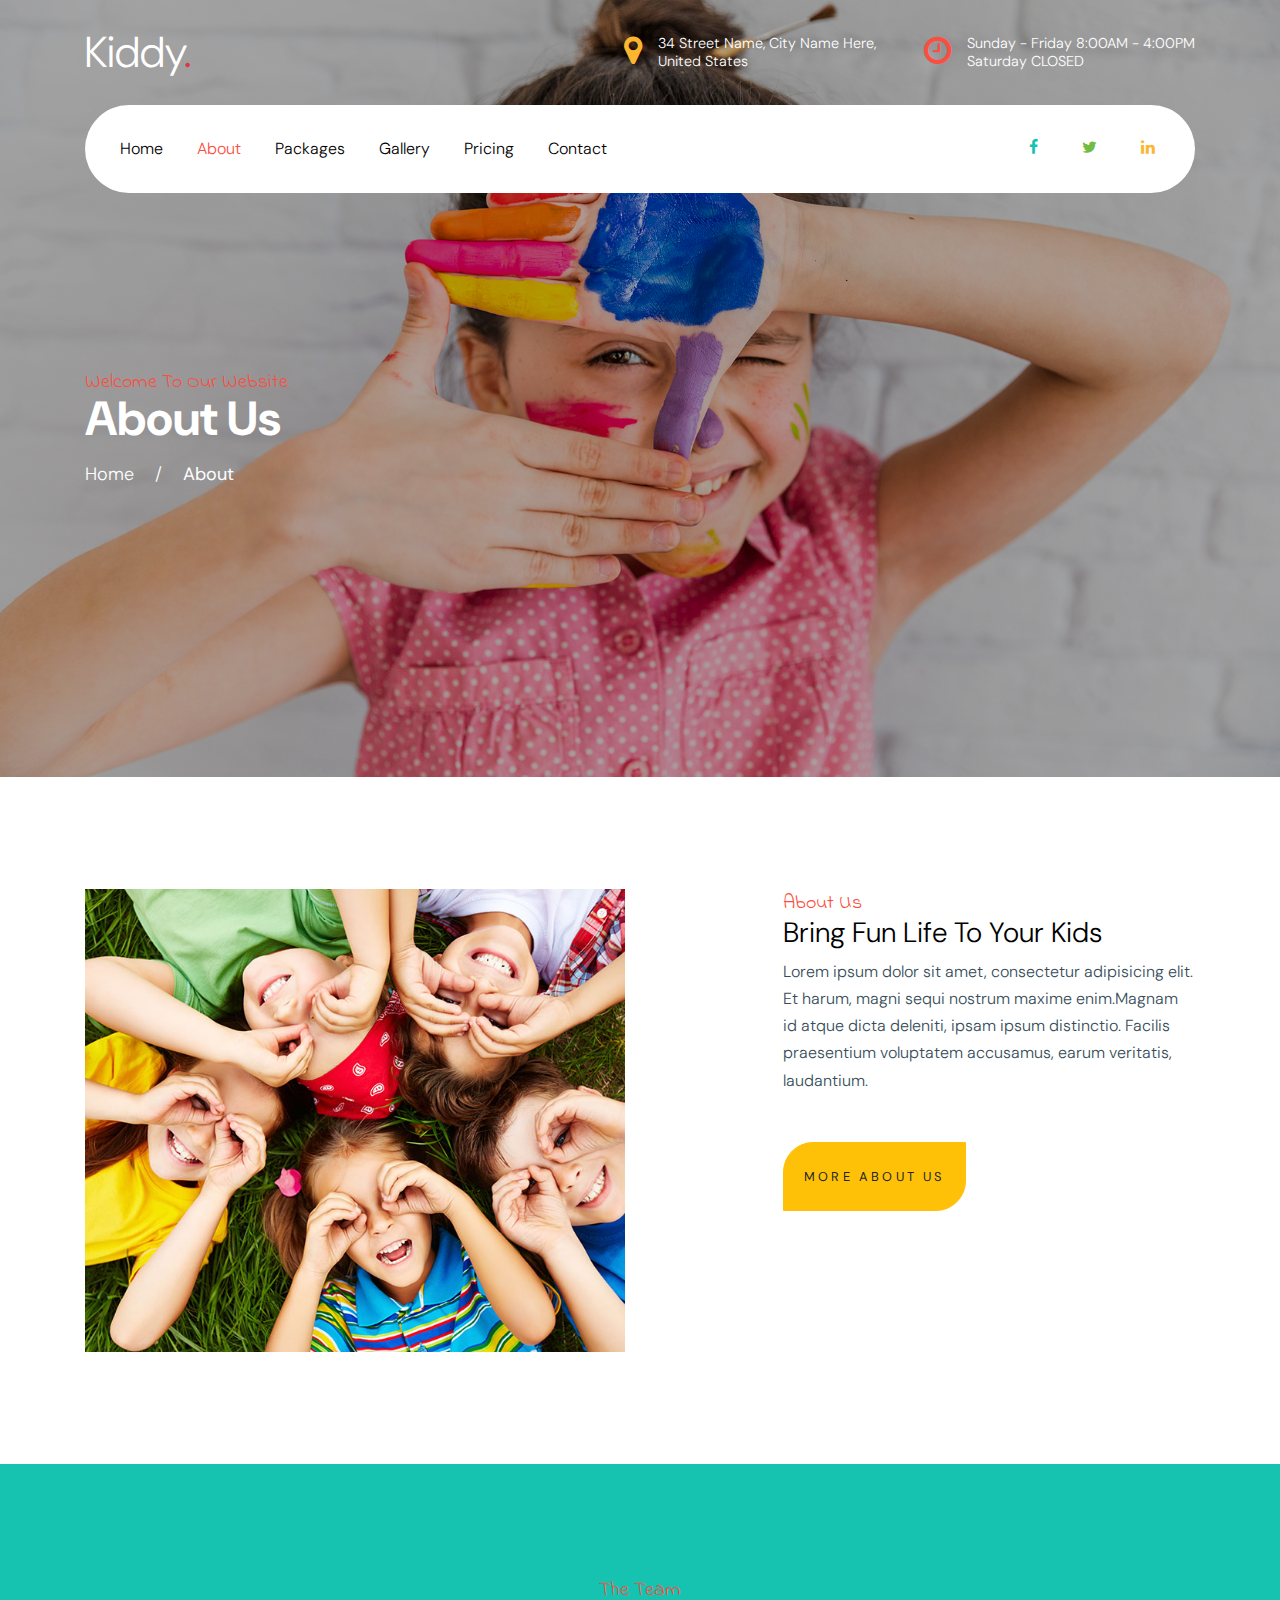
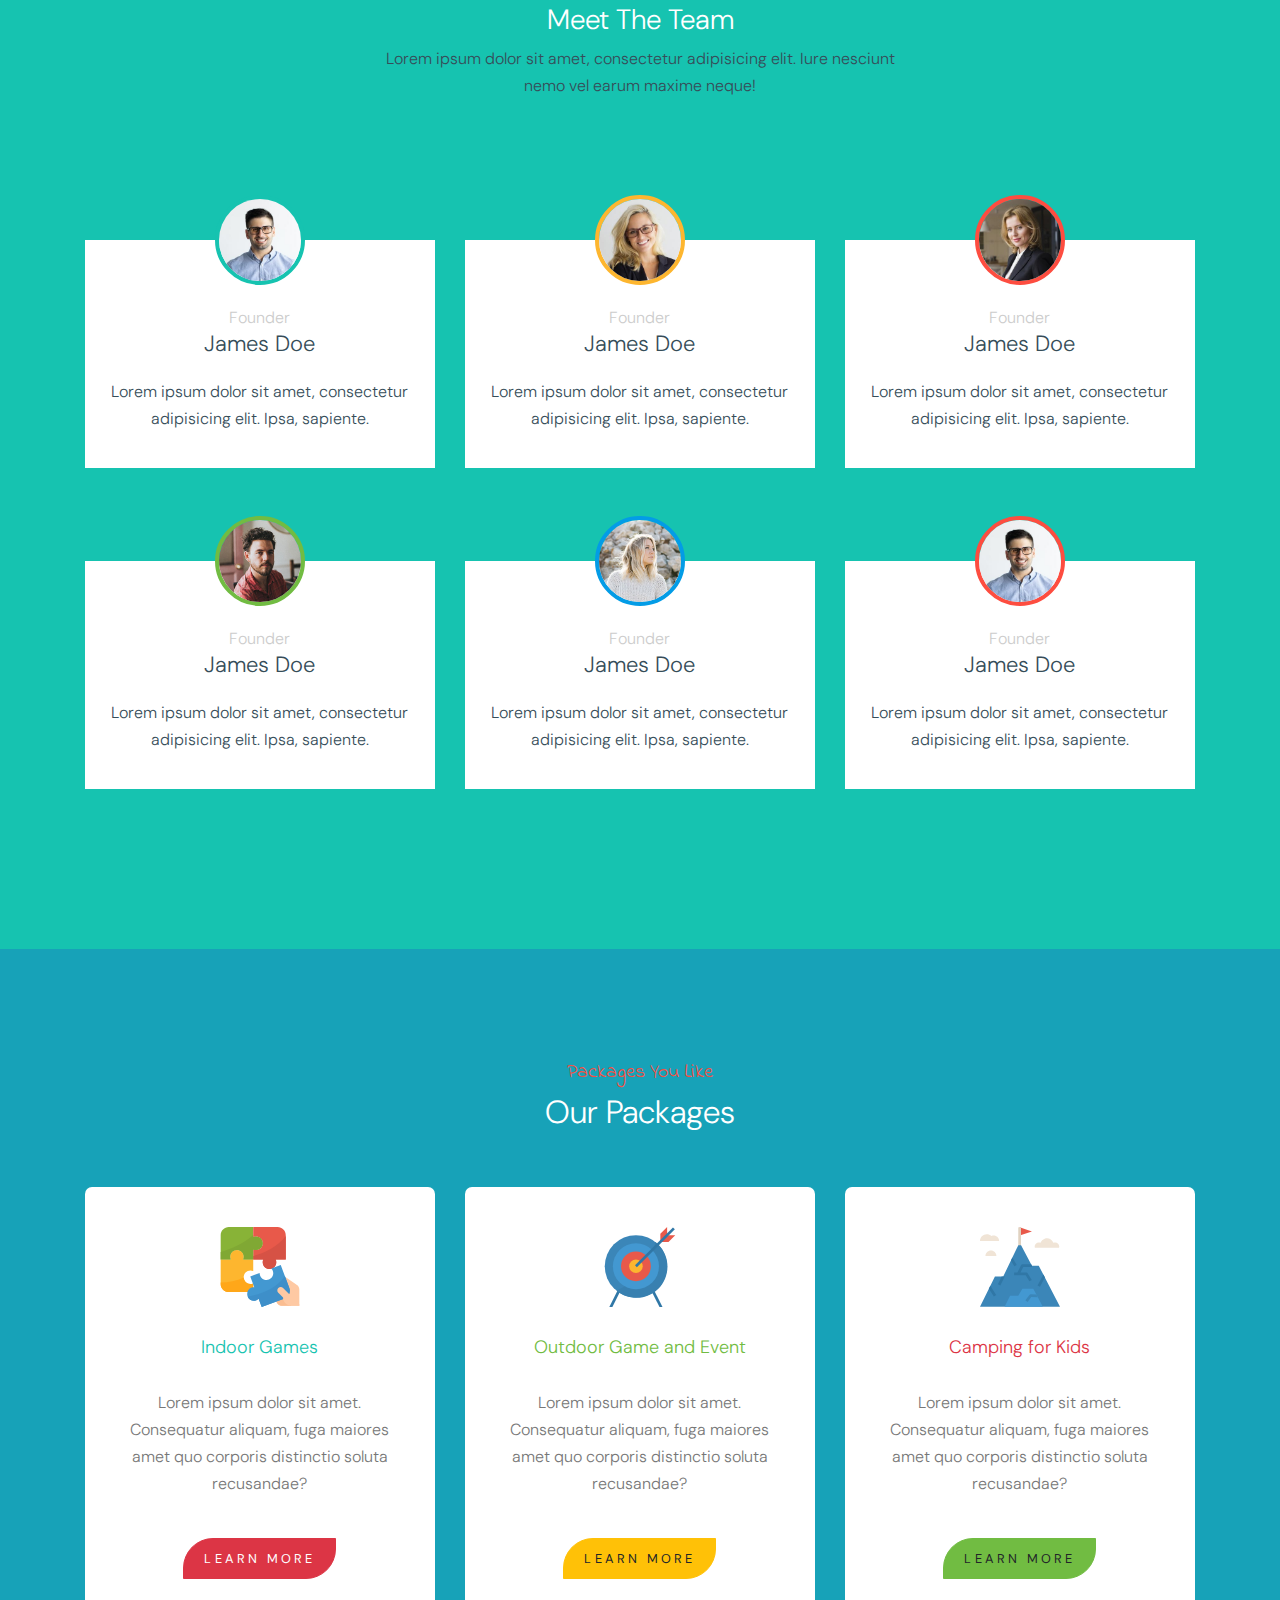
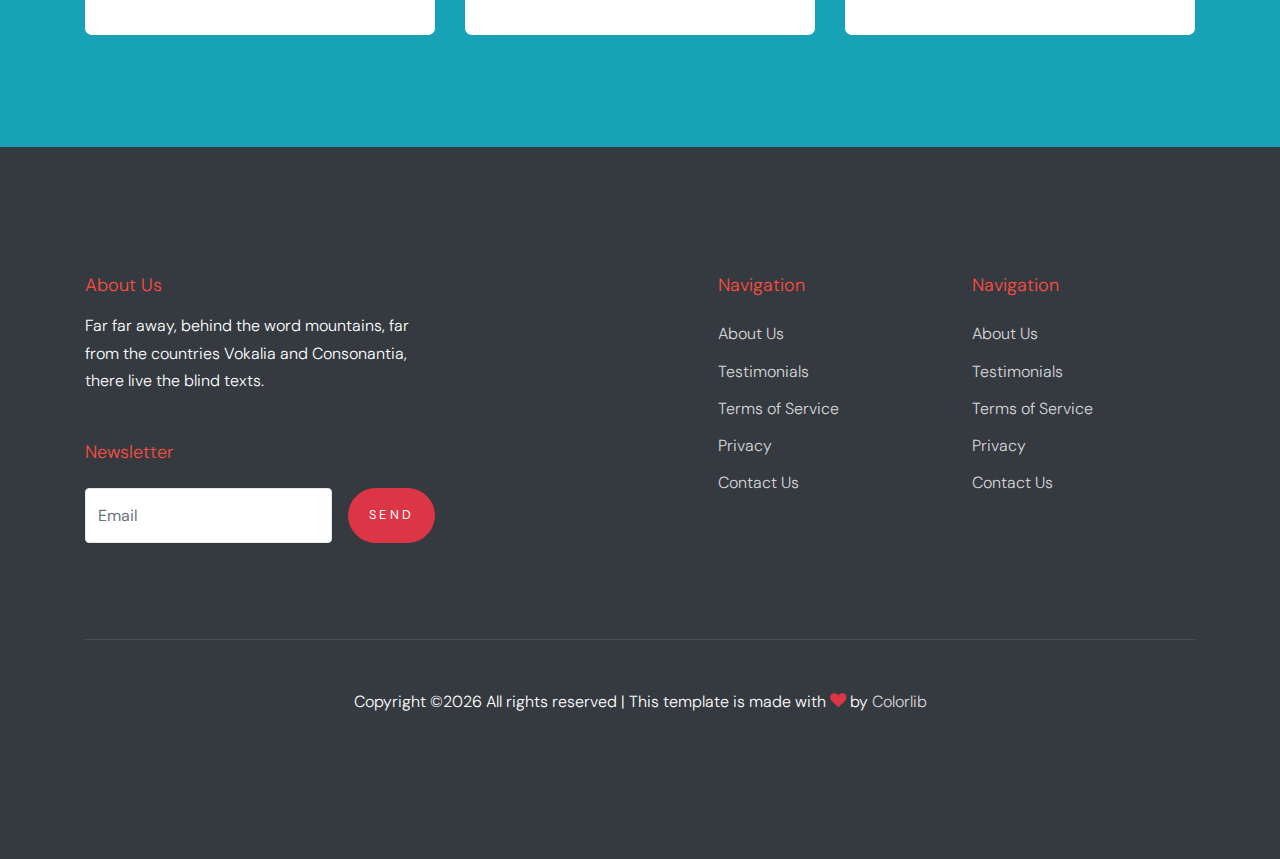
==== about.html @ 033046ca "first commit" ====
<!doctype html>
<html lang="en">

  <head>
    <title>Kiddy &mdash; Website Template by Colorlib</title>
    <meta charset="utf-8">
    <meta name="viewport" content="width=device-width, initial-scale=1, shrink-to-fit=no">

    <link href="https://fonts.googleapis.com/css?family=DM+Sans:300,400,700|Indie+Flower" rel="stylesheet">
    

    <link rel="stylesheet" href="fonts/icomoon/style.css">

    <link rel="stylesheet" href="css/bootstrap.min.css">
    <link rel="stylesheet" href="css/bootstrap-datepicker.css">
    <link rel="stylesheet" href="css/jquery.fancybox.min.css">
    <link rel="stylesheet" href="css/owl.carousel.min.css">
    <link rel="stylesheet" href="css/owl.theme.default.min.css">
    <link rel="stylesheet" href="fonts/flaticon/font/flaticon.css">
    <link rel="stylesheet" href="css/aos.css">

    <!-- MAIN CSS -->
    <link rel="stylesheet" href="css/style.css">

  </head>

  <body data-spy="scroll" data-target=".site-navbar-target" data-offset="300">

    
    <div class="site-wrap" id="home-section">

      <div class="site-mobile-menu site-navbar-target">
        <div class="site-mobile-menu-header">
          <div class="site-mobile-menu-close mt-3">
            <span class="icon-close2 js-menu-toggle"></span>
          </div>
        </div>
        <div class="site-mobile-menu-body"></div>
      </div>



      <header class="site-navbar site-navbar-target" role="banner">

        <div class="container mb-3">
          <div class="d-flex align-items-center">
            <div class="site-logo mr-auto">
              <a href="index.html">Kiddy<span class="text-primary">.</span></a>
            </div>
            <div class="site-quick-contact d-none d-lg-flex ml-auto ">
              <div class="d-flex site-info align-items-center mr-5">
                <span class="block-icon mr-3"><span class="icon-map-marker text-yellow"></span></span>
                <span>34 Street Name, City Name Here, <br> United States</span>
              </div>
              <div class="d-flex site-info align-items-center">
                <span class="block-icon mr-3"><span class="icon-clock-o"></span></span>
                <span>Sunday - Friday 8:00AM - 4:00PM <br> Saturday CLOSED</span>
              </div>
              
            </div>
          </div>
        </div>


        <div class="container">
          <div class="menu-wrap d-flex align-items-center">
            <span class="d-inline-block d-lg-none"><a href="#" class="text-black site-menu-toggle js-menu-toggle py-5"><span class="icon-menu h3 text-black"></span></a></span>

              

              <nav class="site-navigation text-left mr-auto d-none d-lg-block" role="navigation">
                <ul class="site-menu main-menu js-clone-nav mr-auto ">
                  <li><a href="index.html" class="nav-link">Home</a></li>
                  <li class="active"><a href="about.html" class="nav-link">About</a></li>
                  <li><a href="packages.html" class="nav-link">Packages</a></li>
                  <li><a href="gallery.html" class="nav-link">Gallery</a></li>
                  <li><a href="pricing.html" class="nav-link">Pricing</a></li>
                  <li><a href="contact.html" class="nav-link">Contact</a></li>
                </ul>
              </nav>

              <div class="top-social ml-auto">
                <a href="#"><span class="icon-facebook text-teal"></span></a>
                <a href="#"><span class="icon-twitter text-success"></span></a>
                <a href="#"><span class="icon-linkedin text-yellow"></span></a>
              </div>
          </div>
        </div>

       

      </header>

    <div class="ftco-blocks-cover-1">
       <!-- data-stellar-background-ratio="0.5" style="background-image: url('images/hero_1.jpg')" -->
      <div class="site-section-cover overlay" data-stellar-background-ratio="0.5" style="background-image: url('images/hero_1.jpg')">
        <div class="container">
          <div class="row align-items-center ">

            <div class="col-md-5 mt-5 pt-5">
              <span class="text-cursive h5 text-red">Welcome To Our Website</span>
              <h1 class="mb-3 font-weight-bold text-teal">About Us</h1>
              <p><a href="index.html" class="text-white">Home</a> <span class="mx-3">/</span> <strong>About</strong></p>
            </div>
            
          </div>
        </div>
      </div>
    </div>

    

    <div class="site-section">
      <div class="container">
        <div class="row">
          <div class="col-md-6">
            <img src="images/img_1.jpg" alt="Image" class="img-fluid">
          </div>
          <div class="col-md-5 ml-auto pl-md-5">
            <span class="text-cursive h5 text-red">About Us</span>
            <h3 class="text-black">Bring Fun Life To Your Kids</h3>
            <p><span>Lorem ipsum dolor sit amet, consectetur adipisicing elit. Et harum, magni sequi nostrum maxime enim.</span><span>Magnam id atque dicta deleniti, ipsam ipsum distinctio. Facilis praesentium voluptatem accusamus, earum veritatis, laudantium.</span></p>

            <p class="mt-5"><a href="#" class="btn btn-warning py-4 btn-custom-1">More About Us</a></p>
          </div>
        </div>
      </div>
    </div>

    <div class="site-section bg-teal">
      <div class="container">
        <div class="row justify-content-center text-center mb-5 section-2-title">
          <div class="col-md-6">
            <span class="text-cursive h5 text-red">The Team</span>
            <h3 class="text-white text-center">Meet The Team</h3>
            <p class="mb-5">Lorem ipsum dolor sit amet, consectetur adipisicing elit. Iure nesciunt nemo vel earum maxime neque!</p>
          </div>
        </div>
        <div class="row align-items-stretch">

          <div class="col-lg-4 col-md-6 mb-5">
            <div class="post-entry-1 h-100 person-1 teal">
              
                <img src="images/person_1.jpg" alt="Image"
                 class="img-fluid">
            
              <div class="post-entry-1-contents">
                <span class="meta">Founder</span>
                <h2>James Doe</h2>
                <p>Lorem ipsum dolor sit amet, consectetur adipisicing elit. Ipsa, sapiente.</p>
              </div>
            </div>
          </div>
          <div class="col-lg-4 col-md-6 mb-5">
            <div class="post-entry-1 h-100 person-1 yellow">
              
                <img src="images/person_2.jpg" alt="Image"
                 class="img-fluid">
            
              <div class="post-entry-1-contents">
                <span class="meta">Founder</span>
                <h2>James Doe</h2>
                <p>Lorem ipsum dolor sit amet, consectetur adipisicing elit. Ipsa, sapiente.</p>
              </div>
            </div>
          </div>

          <div class="col-lg-4 col-md-6 mb-5">
            <div class="post-entry-1 h-100 person-1 red">
              
                <img src="images/person_3.jpg" alt="Image"
                 class="img-fluid">
            
              <div class="post-entry-1-contents">
                <span class="meta">Founder</span>
                <h2>James Doe</h2>
                <p>Lorem ipsum dolor sit amet, consectetur adipisicing elit. Ipsa, sapiente.</p>
              </div>
            </div>
          </div>

          <div class="col-lg-4 col-md-6 mb-5">
            <div class="post-entry-1 h-100 person-1 green">
              
                <img src="images/person_4.jpg" alt="Image"
                 class="img-fluid">
            
              <div class="post-entry-1-contents">
                <span class="meta">Founder</span>
                <h2>James Doe</h2>
                <p>Lorem ipsum dolor sit amet, consectetur adipisicing elit. Ipsa, sapiente.</p>
              </div>
            </div>
          </div>

          <div class="col-lg-4 col-md-6 mb-5">
            <div class="post-entry-1 h-100 person-1 blue">
              
                <img src="images/person_5.jpg" alt="Image"
                 class="img-fluid">
            
              <div class="post-entry-1-contents">
                <span class="meta">Founder</span>
                <h2>James Doe</h2>
                <p>Lorem ipsum dolor sit amet, consectetur adipisicing elit. Ipsa, sapiente.</p>
              </div>
            </div>
          </div>

          <div class="col-lg-4 col-md-6 mb-5">
            <div class="post-entry-1 h-100 person-1 red">
              
                <img src="images/person_1.jpg" alt="Image"
                 class="img-fluid">
            
              <div class="post-entry-1-contents">
                <span class="meta">Founder</span>
                <h2>James Doe</h2>
                <p>Lorem ipsum dolor sit amet, consectetur adipisicing elit. Ipsa, sapiente.</p>
              </div>
            </div>
          </div>


        </div>
      </div>
    </div>
    
    
    <div class="site-section bg-info">
      <div class="container">
        <div class="row mb-5">
          <div class="col-12 text-center">
            <span class="text-cursive h5 text-red d-block">Packages You Like</span>
            <h2 class="text-white">Our Packages</h2>
          </div>
        </div>
        <div class="row">
          <div class="col-lg-4">
            <div class="package text-center bg-white">
              <span class="img-wrap"><img src="images/flaticon/svg/001-jigsaw.svg" alt="Image" class="img-fluid"></span>
              <h3 class="text-teal">Indoor Games</h3>
              <p>Lorem ipsum dolor sit amet. Consequatur aliquam, fuga maiores amet quo corporis distinctio soluta recusandae?</p>
              <p><a href="#" class="btn btn-primary btn-custom-1 mt-4">Learn More</a></p>
            </div>
          </div>
          <div class="col-lg-4">
            <div class="package text-center bg-white">
              <span class="img-wrap"><img src="images/flaticon/svg/002-target.svg" alt="Image" class="img-fluid"></span>
              <h3 class="text-success">Outdoor Game and Event</h3>
              <p>Lorem ipsum dolor sit amet. Consequatur aliquam, fuga maiores amet quo corporis distinctio soluta recusandae?</p>
              <p><a href="#" class="btn btn-warning btn-custom-1 mt-4">Learn More</a></p>
            </div>
          </div>
          <div class="col-lg-4">
            <div class="package text-center bg-white">
              <span class="img-wrap"><img src="images/flaticon/svg/003-mission.svg" alt="Image" class="img-fluid"></span>
              <h3 class="text-danger">Camping for Kids</h3>
              <p>Lorem ipsum dolor sit amet. Consequatur aliquam, fuga maiores amet quo corporis distinctio soluta recusandae?</p>
              <p><a href="#" class="btn btn-success btn-custom-1 mt-4">Learn More</a></p>
            </div>
          </div>
        </div>
      </div>
    </div>

    

    <footer class="site-footer">
      <div class="container">
        <div class="row">
          <div class="col-lg-4">
            <h2 class="footer-heading mb-3">About Us</h2>
                <p class="mb-5">Far far away, behind the word mountains, far from the countries Vokalia and Consonantia, there live the blind texts. </p>

                <h2 class="footer-heading mb-4">Newsletter</h2>
                <form action="#" class="d-flex" class="subscribe">
                  <input type="text" class="form-control mr-3" placeholder="Email">
                  <input type="submit" value="Send" class="btn btn-primary">
                </form>
          </div>
          <div class="col-lg-8 ml-auto">
            <div class="row">
              <div class="col-lg-4 ml-auto">
                <h2 class="footer-heading mb-4">Navigation</h2>
                <ul class="list-unstyled">
                  <li><a href="#">About Us</a></li>
                  <li><a href="#">Testimonials</a></li>
                  <li><a href="#">Terms of Service</a></li>
                  <li><a href="#">Privacy</a></li>
                  <li><a href="#">Contact Us</a></li>
                </ul>
              </div>
              <div class="col-lg-4">
                <h2 class="footer-heading mb-4">Navigation</h2>
                <ul class="list-unstyled">
                  <li><a href="#">About Us</a></li>
                  <li><a href="#">Testimonials</a></li>
                  <li><a href="#">Terms of Service</a></li>
                  <li><a href="#">Privacy</a></li>
                  <li><a href="#">Contact Us</a></li>
                </ul>
                
              </div>

              
              
            </div>
          </div>
        </div>
        <div class="row pt-5 mt-5 text-center">
          <div class="col-md-12">
            <div class="border-top pt-5">
              <p>
            <!-- Link back to Colorlib can't be removed. Template is licensed under CC BY 3.0. -->
            Copyright &copy;<script>document.write(new Date().getFullYear());</script> All rights reserved | This template is made with <i class="icon-heart text-danger" aria-hidden="true"></i> by <a href="https://colorlib.com" target="_blank" >Colorlib</a>
            <!-- Link back to Colorlib can't be removed. Template is licensed under CC BY 3.0. -->
            </p>
            </div>
          </div>

        </div>
      </div>
    </footer>

    </div>

    <script src="js/jquery-3.3.1.min.js"></script>
    <script src="js/jquery-migrate-3.0.0.js"></script>
    <script src="js/popper.min.js"></script>
    <script src="js/bootstrap.min.js"></script>
    <script src="js/owl.carousel.min.js"></script>
    <script src="js/jquery.sticky.js"></script>
    <script src="js/jquery.waypoints.min.js"></script>
    <script src="js/jquery.animateNumber.min.js"></script>
    <script src="js/jquery.fancybox.min.js"></script>
    <script src="js/jquery.stellar.min.js"></script>
    <script src="js/jquery.easing.1.3.js"></script>
    <script src="js/bootstrap-datepicker.min.js"></script>
    <script src="js/aos.js"></script>

    <script src="js/main.js"></script>

  </body>

</html>
---- fonts/icomoon/style.css ----
@font-face {
  font-family: 'icomoon';
  src:  url('fonts/icomoon.eot?10si43');
  src:  url('fonts/icomoon.eot?10si43#iefix') format('embedded-opentype'),
    url('fonts/icomoon.ttf?10si43') format('truetype'),
    url('fonts/icomoon.woff?10si43') format('woff'),
    url('fonts/icomoon.svg?10si43#icomoon') format('svg');
  font-weight: normal;
  font-style: normal;
}

[class^="icon-"], [class*=" icon-"] {
  /* use !important to prevent issues with browser extensions that change fonts */
  font-family: 'icomoon' !important;
  speak: none;
  font-style: normal;
  font-weight: normal;
  font-variant: normal;
  text-transform: none;
  line-height: 1;

  /* Better Font Rendering =========== */
  -webkit-font-smoothing: antialiased;
  -moz-osx-font-smoothing: grayscale;
}

.icon-asterisk:before {
  content: "\f069";
}
.icon-plus:before {
  content: "\f067";
}
.icon-question:before {
  content: "\f128";
}
.icon-minus:before {
  content: "\f068";
}
.icon-glass:before {
  content: "\f000";
}
.icon-music:before {
  content: "\f001";
}
.icon-search:before {
  content: "\f002";
}
.icon-envelope-o:before {
  content: "\f003";
}
.icon-heart:before {
  content: "\f004";
}
.icon-star:before {
  content: "\f005";
}
.icon-star-o:before {
  content: "\f006";
}
.icon-user:before {
  content: "\f007";
}
.icon-film:before {
  content: "\f008";
}
.icon-th-large:before {
  content: "\f009";
}
.icon-th:before {
  content: "\f00a";
}
.icon-th-list:before {
  content: "\f00b";
}
.icon-check:before {
  content: "\f00c";
}
.icon-close:before {
  content: "\f00d";
}
.icon-remove:before {
  content: "\f00d";
}
.icon-times:before {
  content: "\f00d";
}
.icon-search-plus:before {
  content: "\f00e";
}
.icon-search-minus:before {
  content: "\f010";
}
.icon-power-off:before {
  content: "\f011";
}
.icon-signal:before {
  content: "\f012";
}
.icon-cog:before {
  content: "\f013";
}
.icon-gear:before {
  content: "\f013";
}
.icon-trash-o:before {
  content: "\f014";
}
.icon-home:before {
  content: "\f015";
}
.icon-file-o:before {
  content: "\f016";
}
.icon-clock-o:before {
  content: "\f017";
}
.icon-road:before {
  content: "\f018";
}
.icon-download:before {
  content: "\f019";
}
.icon-arrow-circle-o-down:before {
  content: "\f01a";
}
.icon-arrow-circle-o-up:before {
  content: "\f01b";
}
.icon-inbox:before {
  content: "\f01c";
}
.icon-play-circle-o:before {
  content: "\f01d";
}
.icon-repeat:before {
  content: "\f01e";
}
.icon-rotate-right:before {
  content: "\f01e";
}
.icon-refresh:before {
  content: "\f021";
}
.icon-list-alt:before {
  content: "\f022";
}
.icon-lock:before {
  content: "\f023";
}
.icon-flag:before {
  content: "\f024";
}
.icon-headphones:before {
  content: "\f025";
}
.icon-volume-off:before {
  content: "\f026";
}
.icon-volume-down:before {
  content: "\f027";
}
.icon-volume-up:before {
  content: "\f028";
}
.icon-qrcode:before {
  content: "\f029";
}
.icon-barcode:before {
  content: "\f02a";
}
.icon-tag:before {
  content: "\f02b";
}
.icon-tags:before {
  content: "\f02c";
}
.icon-book:before {
  content: "\f02d";
}
.icon-bookmark:before {
  content: "\f02e";
}
.icon-print:before {
  content: "\f02f";
}
.icon-camera:before {
  content: "\f030";
}
.icon-font:before {
  content: "\f031";
}
.icon-bold:before {
  content: "\f032";
}
.icon-italic:before {
  content: "\f033";
}
.icon-text-height:before {
  content: "\f034";
}
.icon-text-width:before {
  content: "\f035";
}
.icon-align-left:before {
  content: "\f036";
}
.icon-align-center:before {
  content: "\f037";
}
.icon-align-right:before {
  content: "\f038";
}
.icon-align-justify:before {
  content: "\f039";
}
.icon-list:before {
  content: "\f03a";
}
.icon-dedent:before {
  content: "\f03b";
}
.icon-outdent:before {
  content: "\f03b";
}
.icon-indent:before {
  content: "\f03c";
}
.icon-video-camera:before {
  content: "\f03d";
}
.icon-image:before {
  content: "\f03e";
}
.icon-photo:before {
  content: "\f03e";
}
.icon-picture-o:before {
  content: "\f03e";
}
.icon-pencil:before {
  content: "\f040";
}
.icon-map-marker:before {
  content: "\f041";
}
.icon-adjust:before {
  content: "\f042";
}
.icon-tint:before {
  content: "\f043";
}
.icon-edit:before {
  content: "\f044";
}
.icon-pencil-square-o:before {
  content: "\f044";
}
.icon-share-square-o:before {
  content: "\f045";
}
.icon-check-square-o:before {
  content: "\f046";
}
.icon-arrows:before {
  content: "\f047";
}
.icon-step-backward:before {
  content: "\f048";
}
.icon-fast-backward:before {
  content: "\f049";
}
.icon-backward:before {
  content: "\f04a";
}
.icon-play:before {
  content: "\f04b";
}
.icon-pause:before {
  content: "\f04c";
}
.icon-stop:before {
  content: "\f04d";
}
.icon-forward:before {
  content: "\f04e";
}
.icon-fast-forward:before {
  content: "\f050";
}
.icon-step-forward:before {
  content: "\f051";
}
.icon-eject:before {
  content: "\f052";
}
.icon-chevron-left:before {
  content: "\f053";
}
.icon-chevron-right:before {
  content: "\f054";
}
.icon-plus-circle:before {
  content: "\f055";
}
.icon-minus-circle:before {
  content: "\f056";
}
.icon-times-circle:before {
  content: "\f057";
}
.icon-check-circle:before {
  content: "\f058";
}
.icon-question-circle:before {
  content: "\f059";
}
.icon-info-circle:before {
  content: "\f05a";
}
.icon-crosshairs:before {
  content: "\f05b";
}
.icon-times-circle-o:before {
  content: "\f05c";
}
.icon-check-circle-o:before {
  content: "\f05d";
}
.icon-ban:before {
  content: "\f05e";
}
.icon-arrow-left:before {
  content: "\f060";
}
.icon-arrow-right:before {
  content: "\f061";
}
.icon-arrow-up:before {
  content: "\f062";
}
.icon-arrow-down:before {
  content: "\f063";
}
.icon-mail-forward:before {
  content: "\f064";
}
.icon-share:before {
  content: "\f064";
}
.icon-expand:before {
  content: "\f065";
}
.icon-compress:before {
  content: "\f066";
}
.icon-exclamation-circle:before {
  content: "\f06a";
}
.icon-gift:before {
  content: "\f06b";
}
.icon-leaf:before {
  content: "\f06c";
}
.icon-fire:before {
  content: "\f06d";
}
.icon-eye:before {
  content: "\f06e";
}
.icon-eye-slash:before {
  content: "\f070";
}
.icon-exclamation-triangle:before {
  content: "\f071";
}
.icon-warning:before {
  content: "\f071";
}
.icon-plane:before {
  content: "\f072";
}
.icon-calendar:before {
  content: "\f073";
}
.icon-random:before {
  content: "\f074";
}
.icon-comment:before {
  content: "\f075";
}
.icon-magnet:before {
  content: "\f076";
}
.icon-chevron-up:before {
  content: "\f077";
}
.icon-chevron-down:before {
  content: "\f078";
}
.icon-retweet:before {
  content: "\f079";
}
.icon-shopping-cart:before {
  content: "\f07a";
}
.icon-folder:before {
  content: "\f07b";
}
.icon-folder-open:before {
  content: "\f07c";
}
.icon-arrows-v:before {
  content: "\f07d";
}
.icon-arrows-h:before {
  content: "\f07e";
}
.icon-bar-chart:before {
  content: "\f080";
}
.icon-bar-chart-o:before {
  content: "\f080";
}
.icon-twitter-square:before {
  content: "\f081";
}
.icon-facebook-square:before {
  content: "\f082";
}
.icon-camera-retro:before {
  content: "\f083";
}
.icon-key:before {
  content: "\f084";
}
.icon-cogs:before {
  content: "\f085";
}
.icon-gears:before {
  content: "\f085";
}
.icon-comments:before {
  content: "\f086";
}
.icon-thumbs-o-up:before {
  content: "\f087";
}
.icon-thumbs-o-down:before {
  content: "\f088";
}
.icon-star-half:before {
  content: "\f089";
}
.icon-heart-o:before {
  content: "\f08a";
}
.icon-sign-out:before {
  content: "\f08b";
}
.icon-linkedin-square:before {
  content: "\f08c";
}
.icon-thumb-tack:before {
  content: "\f08d";
}
.icon-external-link:before {
  content: "\f08e";
}
.icon-sign-in:before {
  content: "\f090";
}
.icon-trophy:before {
  content: "\f091";
}
.icon-github-square:before {
  content: "\f092";
}
.icon-upload:before {
  content: "\f093";
}
.icon-lemon-o:before {
  content: "\f094";
}
.icon-phone:before {
  content: "\f095";
}
.icon-square-o:before {
  content: "\f096";
}
.icon-bookmark-o:before {
  content: "\f097";
}
.icon-phone-square:before {
  content: "\f098";
}
.icon-twitter:before {
  content: "\f099";
}
.icon-facebook:before {
  content: "\f09a";
}
.icon-facebook-f:before {
  content: "\f09a";
}
.icon-github:before {
  content: "\f09b";
}
.icon-unlock:before {
  content: "\f09c";
}
.icon-credit-card:before {
  content: "\f09d";
}
.icon-feed:before {
  content: "\f09e";
}
.icon-rss:before {
  content: "\f09e";
}
.icon-hdd-o:before {
  content: "\f0a0";
}
.icon-bullhorn:before {
  content: "\f0a1";
}
.icon-bell-o:before {
  content: "\f0a2";
}
.icon-certificate:before {
  content: "\f0a3";
}
.icon-hand-o-right:before {
  content: "\f0a4";
}
.icon-hand-o-left:before {
  content: "\f0a5";
}
.icon-hand-o-up:before {
  content: "\f0a6";
}
.icon-hand-o-down:before {
  content: "\f0a7";
}
.icon-arrow-circle-left:before {
  content: "\f0a8";
}
.icon-arrow-circle-right:before {
  content: "\f0a9";
}
.icon-arrow-circle-up:before {
  content: "\f0aa";
}
.icon-arrow-circle-down:before {
  content: "\f0ab";
}
.icon-globe:before {
  content: "\f0ac";
}
.icon-wrench:before {
  content: "\f0ad";
}
.icon-tasks:before {
  content: "\f0ae";
}
.icon-filter:before {
  content: "\f0b0";
}
.icon-briefcase:before {
  content: "\f0b1";
}
.icon-arrows-alt:before {
  content: "\f0b2";
}
.icon-group:before {
  content: "\f0c0";
}
.icon-users:before {
  content: "\f0c0";
}
.icon-chain:before {
  content: "\f0c1";
}
.icon-link:before {
  content: "\f0c1";
}
.icon-cloud:before {
  content: "\f0c2";
}
.icon-flask:before {
  content: "\f0c3";
}
.icon-cut:before {
  content: "\f0c4";
}
.icon-scissors:before {
  content: "\f0c4";
}
.icon-copy:before {
  content: "\f0c5";
}
.icon-files-o:before {
  content: "\f0c5";
}
.icon-paperclip:before {
  content: "\f0c6";
}
.icon-floppy-o:before {
  content: "\f0c7";
}
.icon-save:before {
  content: "\f0c7";
}
.icon-square:before {
  content: "\f0c8";
}
.icon-bars:before {
  content: "\f0c9";
}
.icon-navicon:before {
  content: "\f0c9";
}
.icon-reorder:before {
  content: "\f0c9";
}
.icon-list-ul:before {
  content: "\f0ca";
}
.icon-list-ol:before {
  content: "\f0cb";
}
.icon-strikethrough:before {
  content: "\f0cc";
}
.icon-underline:before {
  content: "\f0cd";
}
.icon-table:before {
  content: "\f0ce";
}
.icon-magic:before {
  content: "\f0d0";
}
.icon-truck:before {
  content: "\f0d1";
}
.icon-pinterest:before {
  content: "\f0d2";
}
.icon-pinterest-square:before {
  content: "\f0d3";
}
.icon-google-plus-square:before {
  content: "\f0d4";
}
.icon-google-plus:before {
  content: "\f0d5";
}
.icon-money:before {
  content: "\f0d6";
}
.icon-caret-down:before {
  content: "\f0d7";
}
.icon-caret-up:before {
  content: "\f0d8";
}
.icon-caret-left:before {
  content: "\f0d9";
}
.icon-caret-right:before {
  content: "\f0da";
}
.icon-columns:before {
  content: "\f0db";
}
.icon-sort:before {
  content: "\f0dc";
}
.icon-unsorted:before {
  content: "\f0dc";
}
.icon-sort-desc:before {
  content: "\f0dd";
}
.icon-sort-down:before {
  content: "\f0dd";
}
.icon-sort-asc:before {
  content: "\f0de";
}
.icon-sort-up:before {
  content: "\f0de";
}
.icon-envelope:before {
  content: "\f0e0";
}
.icon-linkedin:before {
  content: "\f0e1";
}
.icon-rotate-left:before {
  content: "\f0e2";
}
.icon-undo:before {
  content: "\f0e2";
}
.icon-gavel:before {
  content: "\f0e3";
}
.icon-legal:before {
  content: "\f0e3";
}
.icon-dashboard:before {
  content: "\f0e4";
}
.icon-tachometer:before {
  content: "\f0e4";
}
.icon-comment-o:before {
  content: "\f0e5";
}
.icon-comments-o:before {
  content: "\f0e6";
}
.icon-bolt:before {
  content: "\f0e7";
}
.icon-flash:before {
  content: "\f0e7";
}
.icon-sitemap:before {
  content: "\f0e8";
}
.icon-umbrella:before {
  content: "\f0e9";
}
.icon-clipboard:before {
  content: "\f0ea";
}
.icon-paste:before {
  content: "\f0ea";
}
.icon-lightbulb-o:before {
  content: "\f0eb";
}
.icon-exchange:before {
  content: "\f0ec";
}
.icon-cloud-download:before {
  content: "\f0ed";
}
.icon-cloud-upload:before {
  content: "\f0ee";
}
.icon-user-md:before {
  content: "\f0f0";
}
.icon-stethoscope:before {
  content: "\f0f1";
}
.icon-suitcase:before {
  content: "\f0f2";
}
.icon-bell:before {
  content: "\f0f3";
}
.icon-coffee:before {
  content: "\f0f4";
}
.icon-cutlery:before {
  content: "\f0f5";
}
.icon-file-text-o:before {
  content: "\f0f6";
}
.icon-building-o:before {
  content: "\f0f7";
}
.icon-hospital-o:before {
  content: "\f0f8";
}
.icon-ambulance:before {
  content: "\f0f9";
}
.icon-medkit:before {
  content: "\f0fa";
}
.icon-fighter-jet:before {
  content: "\f0fb";
}
.icon-beer:before {
  content: "\f0fc";
}
.icon-h-square:before {
  content: "\f0fd";
}
.icon-plus-square:before {
  content: "\f0fe";
}
.icon-angle-double-left:before {
  content: "\f100";
}
.icon-angle-double-right:before {
  content: "\f101";
}
.icon-angle-double-up:before {
  content: "\f102";
}
.icon-angle-double-down:before {
  content: "\f103";
}
.icon-angle-left:before {
  content: "\f104";
}
.icon-angle-right:before {
  content: "\f105";
}
.icon-angle-up:before {
  content: "\f106";
}
.icon-angle-down:before {
  content: "\f107";
}
.icon-desktop:before {
  content: "\f108";
}
.icon-laptop:before {
  content: "\f109";
}
.icon-tablet:before {
  content: "\f10a";
}
.icon-mobile:before {
  content: "\f10b";
}
.icon-mobile-phone:before {
  content: "\f10b";
}
.icon-circle-o:before {
  content: "\f10c";
}
.icon-quote-left:before {
  content: "\f10d";
}
.icon-quote-right:before {
  content: "\f10e";
}
.icon-spinner:before {
  content: "\f110";
}
.icon-circle:before {
  content: "\f111";
}
.icon-mail-reply:before {
  content: "\f112";
}
.icon-reply:before {
  content: "\f112";
}
.icon-github-alt:before {
  content: "\f113";
}
.icon-folder-o:before {
  content: "\f114";
}
.icon-folder-open-o:before {
  content: "\f115";
}
.icon-smile-o:before {
  content: "\f118";
}
.icon-frown-o:before {
  content: "\f119";
}
.icon-meh-o:before {
  content: "\f11a";
}
.icon-gamepad:before {
  content: "\f11b";
}
.icon-keyboard-o:before {
  content: "\f11c";
}
.icon-flag-o:before {
  content: "\f11d";
}
.icon-flag-checkered:before {
  content: "\f11e";
}
.icon-terminal:before {
  content: "\f120";
}
.icon-code:before {
  content: "\f121";
}
.icon-mail-reply-all:before {
  content: "\f122";
}
.icon-reply-all:before {
  content: "\f122";
}
.icon-star-half-empty:before {
  content: "\f123";
}
.icon-star-half-full:before {
  content: "\f123";
}
.icon-star-half-o:before {
  content: "\f123";
}
.icon-location-arrow:before {
  content: "\f124";
}
.icon-crop:before {
  content: "\f125";
}
.icon-code-fork:before {
  content: "\f126";
}
.icon-chain-broken:before {
  content: "\f127";
}
.icon-unlink:before {
  content: "\f127";
}
.icon-info:before {
  content: "\f129";
}
.icon-exclamation:before {
  content: "\f12a";
}
.icon-superscript:before {
  content: "\f12b";
}
.icon-subscript:before {
  content: "\f12c";
}
.icon-eraser:before {
  content: "\f12d";
}
.icon-puzzle-piece:before {
  content: "\f12e";
}
.icon-microphone:before {
  content: "\f130";
}
.icon-microphone-slash:before {
  content: "\f131";
}
.icon-shield:before {
  content: "\f132";
}
.icon-calendar-o:before {
  content: "\f133";
}
.icon-fire-extinguisher:before {
  content: "\f134";
}
.icon-rocket:before {
  content: "\f135";
}
.icon-maxcdn:before {
  content: "\f136";
}
.icon-chevron-circle-left:before {
  content: "\f137";
}
.icon-chevron-circle-right:before {
  content: "\f138";
}
.icon-chevron-circle-up:before {
  content: "\f139";
}
.icon-chevron-circle-down:before {
  content: "\f13a";
}
.icon-html5:before {
  content: "\f13b";
}
.icon-css3:before {
  content: "\f13c";
}
.icon-anchor:before {
  content: "\f13d";
}
.icon-unlock-alt:before {
  content: "\f13e";
}
.icon-bullseye:before {
  content: "\f140";
}
.icon-ellipsis-h:before {
  content: "\f141";
}
.icon-ellipsis-v:before {
  content: "\f142";
}
.icon-rss-square:before {
  content: "\f143";
}
.icon-play-circle:before {
  content: "\f144";
}
.icon-ticket:before {
  content: "\f145";
}
.icon-minus-square:before {
  content: "\f146";
}
.icon-minus-square-o:before {
  content: "\f147";
}
.icon-level-up:before {
  content: "\f148";
}
.icon-level-down:before {
  content: "\f149";
}
.icon-check-square:before {
  content: "\f14a";
}
.icon-pencil-square:before {
  content: "\f14b";
}
.icon-external-link-square:before {
  content: "\f14c";
}
.icon-share-square:before {
  content: "\f14d";
}
.icon-compass:before {
  content: "\f14e";
}
.icon-caret-square-o-down:before {
  content: "\f150";
}
.icon-toggle-down:before {
  content: "\f150";
}
.icon-caret-square-o-up:before {
  content: "\f151";
}
.icon-toggle-up:before {
  content: "\f151";
}
.icon-caret-square-o-right:before {
  content: "\f152";
}
.icon-toggle-right:before {
  content: "\f152";
}
.icon-eur:before {
  content: "\f153";
}
.icon-euro:before {
  content: "\f153";
}
.icon-gbp:before {
  content: "\f154";
}
.icon-dollar:before {
  content: "\f155";
}
.icon-usd:before {
  content: "\f155";
}
.icon-inr:before {
  content: "\f156";
}
.icon-rupee:before {
  content: "\f156";
}
.icon-cny:before {
  content: "\f157";
}
.icon-jpy:before {
  content: "\f157";
}
.icon-rmb:before {
  content: "\f157";
}
.icon-yen:before {
  content: "\f157";
}
.icon-rouble:before {
  content: "\f158";
}
.icon-rub:before {
  content: "\f158";
}
.icon-ruble:before {
  content: "\f158";
}
.icon-krw:before {
  content: "\f159";
}
.icon-won:before {
  content: "\f159";
}
.icon-bitcoin:before {
  content: "\f15a";
}
.icon-btc:before {
  content: "\f15a";
}
.icon-file:before {
  content: "\f15b";
}
.icon-file-text:before {
  content: "\f15c";
}
.icon-sort-alpha-asc:before {
  content: "\f15d";
}
.icon-sort-alpha-desc:before {
  content: "\f15e";
}
.icon-sort-amount-asc:before {
  content: "\f160";
}
.icon-sort-amount-desc:before {
  content: "\f161";
}
.icon-sort-numeric-asc:before {
  content: "\f162";
}
.icon-sort-numeric-desc:before {
  content: "\f163";
}
.icon-thumbs-up:before {
  content: "\f164";
}
.icon-thumbs-down:before {
  content: "\f165";
}
.icon-youtube-square:before {
  content: "\f166";
}
.icon-youtube:before {
  content: "\f167";
}
.icon-xing:before {
  content: "\f168";
}
.icon-xing-square:before {
  content: "\f169";
}
.icon-youtube-play:before {
  content: "\f16a";
}
.icon-dropbox:before {
  content: "\f16b";
}
.icon-stack-overflow:before {
  content: "\f16c";
}
.icon-instagram:before {
  content: "\f16d";
}
.icon-flickr:before {
  content: "\f16e";
}
.icon-adn:before {
  content: "\f170";
}
.icon-bitbucket:before {
  content: "\f171";
}
.icon-bitbucket-square:before {
  content: "\f172";
}
.icon-tumblr:before {
  content: "\f173";
}
.icon-tumblr-square:before {
  content: "\f174";
}
.icon-long-arrow-down:before {
  content: "\f175";
}
.icon-long-arrow-up:before {
  content: "\f176";
}
.icon-long-arrow-left:before {
  content: "\f177";
}
.icon-long-arrow-right:before {
  content: "\f178";
}
.icon-apple:before {
  content: "\f179";
}
.icon-windows:before {
  content: "\f17a";
}
.icon-android:before {
  content: "\f17b";
}
.icon-linux:before {
  content: "\f17c";
}
.icon-dribbble:before {
  content: "\f17d";
}
.icon-skype:before {
  content: "\f17e";
}
.icon-foursquare:before {
  content: "\f180";
}
.icon-trello:before {
  content: "\f181";
}
.icon-female:before {
  content: "\f182";
}
.icon-male:before {
  content: "\f183";
}
.icon-gittip:before {
  content: "\f184";
}
.icon-gratipay:before {
  content: "\f184";
}
.icon-sun-o:before {
  content: "\f185";
}
.icon-moon-o:before {
  content: "\f186";
}
.icon-archive:before {
  content: "\f187";
}
.icon-bug:before {
  content: "\f188";
}
.icon-vk:before {
  content: "\f189";
}
.icon-weibo:before {
  content: "\f18a";
}
.icon-renren:before {
  content: "\f18b";
}
.icon-pagelines:before {
  content: "\f18c";
}
.icon-stack-exchange:before {
  content: "\f18d";
}
.icon-arrow-circle-o-right:before {
  content: "\f18e";
}
.icon-arrow-circle-o-left:before {
  content: "\f190";
}
.icon-caret-square-o-left:before {
  content: "\f191";
}
.icon-toggle-left:before {
  content: "\f191";
}
.icon-dot-circle-o:before {
  content: "\f192";
}
.icon-wheelchair:before {
  content: "\f193";
}
.icon-vimeo-square:before {
  content: "\f194";
}
.icon-try:before {
  content: "\f195";
}
.icon-turkish-lira:before {
  content: "\f195";
}
.icon-plus-square-o:before {
  content: "\f196";
}
.icon-space-shuttle:before {
  content: "\f197";
}
.icon-slack:before {
  content: "\f198";
}
.icon-envelope-square:before {
  content: "\f199";
}
.icon-wordpress:before {
  content: "\f19a";
}
.icon-openid:before {
  content: "\f19b";
}
.icon-bank:before {
  content: "\f19c";
}
.icon-institution:before {
  content: "\f19c";
}
.icon-university:before {
  content: "\f19c";
}
.icon-graduation-cap:before {
  content: "\f19d";
}
.icon-mortar-board:before {
  content: "\f19d";
}
.icon-yahoo:before {
  content: "\f19e";
}
.icon-google:before {
  content: "\f1a0";
}
.icon-reddit:before {
  content: "\f1a1";
}
.icon-reddit-square:before {
  content: "\f1a2";
}
.icon-stumbleupon-circle:before {
  content: "\f1a3";
}
.icon-stumbleupon:before {
  content: "\f1a4";
}
.icon-delicious:before {
  content: "\f1a5";
}
.icon-digg:before {
  content: "\f1a6";
}
.icon-pied-piper-pp:before {
  content: "\f1a7";
}
.icon-pied-piper-alt:before {
  content: "\f1a8";
}
.icon-drupal:before {
  content: "\f1a9";
}
.icon-joomla:before {
  content: "\f1aa";
}
.icon-language:before {
  content: "\f1ab";
}
.icon-fax:before {
  content: "\f1ac";
}
.icon-building:before {
  content: "\f1ad";
}
.icon-child:before {
  content: "\f1ae";
}
.icon-paw:before {
  content: "\f1b0";
}
.icon-spoon:before {
  content: "\f1b1";
}
.icon-cube:before {
  content: "\f1b2";
}
.icon-cubes:before {
  content: "\f1b3";
}
.icon-behance:before {
  content: "\f1b4";
}
.icon-behance-square:before {
  content: "\f1b5";
}
.icon-steam:before {
  content: "\f1b6";
}
.icon-steam-square:before {
  content: "\f1b7";
}
.icon-recycle:before {
  content: "\f1b8";
}
.icon-automobile:before {
  content: "\f1b9";
}
.icon-car:before {
  content: "\f1b9";
}
.icon-cab:before {
  content: "\f1ba";
}
.icon-taxi:before {
  content: "\f1ba";
}
.icon-tree:before {
  content: "\f1bb";
}
.icon-spotify:before {
  content: "\f1bc";
}
.icon-deviantart:before {
  content: "\f1bd";
}
.icon-soundcloud:before {
  content: "\f1be";
}
.icon-database:before {
  content: "\f1c0";
}
.icon-file-pdf-o:before {
  content: "\f1c1";
}
.icon-file-word-o:before {
  content: "\f1c2";
}
.icon-file-excel-o:before {
  content: "\f1c3";
}
.icon-file-powerpoint-o:before {
  content: "\f1c4";
}
.icon-file-image-o:before {
  content: "\f1c5";
}
.icon-file-photo-o:before {
  content: "\f1c5";
}
.icon-file-picture-o:before {
  content: "\f1c5";
}
.icon-file-archive-o:before {
  content: "\f1c6";
}
.icon-file-zip-o:before {
  content: "\f1c6";
}
.icon-file-audio-o:before {
  content: "\f1c7";
}
.icon-file-sound-o:before {
  content: "\f1c7";
}
.icon-file-movie-o:before {
  content: "\f1c8";
}
.icon-file-video-o:before {
  content: "\f1c8";
}
.icon-file-code-o:before {
  content: "\f1c9";
}
.icon-vine:before {
  content: "\f1ca";
}
.icon-codepen:before {
  content: "\f1cb";
}
.icon-jsfiddle:before {
  content: "\f1cc";
}
.icon-life-bouy:before {
  content: "\f1cd";
}
.icon-life-buoy:before {
  content: "\f1cd";
}
.icon-life-ring:before {
  content: "\f1cd";
}
.icon-life-saver:before {
  content: "\f1cd";
}
.icon-support:before {
  content: "\f1cd";
}
.icon-circle-o-notch:before {
  content: "\f1ce";
}
.icon-ra:before {
  content: "\f1d0";
}
.icon-rebel:before {
  content: "\f1d0";
}
.icon-resistance:before {
  content: "\f1d0";
}
.icon-empire:before {
  content: "\f1d1";
}
.icon-ge:before {
  content: "\f1d1";
}
.icon-git-square:before {
  content: "\f1d2";
}
.icon-git:before {
  content: "\f1d3";
}
.icon-hacker-news:before {
  content: "\f1d4";
}
.icon-y-combinator-square:before {
  content: "\f1d4";
}
.icon-yc-square:before {
  content: "\f1d4";
}
.icon-tencent-weibo:before {
  content: "\f1d5";
}
.icon-qq:before {
  content: "\f1d6";
}
.icon-wechat:before {
  content: "\f1d7";
}
.icon-weixin:before {
  content: "\f1d7";
}
.icon-paper-plane:before {
  content: "\f1d8";
}
.icon-send:before {
  content: "\f1d8";
}
.icon-paper-plane-o:before {
  content: "\f1d9";
}
.icon-send-o:before {
  content: "\f1d9";
}
.icon-history:before {
  content: "\f1da";
}
.icon-circle-thin:before {
  content: "\f1db";
}
.icon-header:before {
  content: "\f1dc";
}
.icon-paragraph:before {
  content: "\f1dd";
}
.icon-sliders:before {
  content: "\f1de";
}
.icon-share-alt:before {
  content: "\f1e0";
}
.icon-share-alt-square:before {
  content: "\f1e1";
}
.icon-bomb:before {
  content: "\f1e2";
}
.icon-futbol-o:before {
  content: "\f1e3";
}
.icon-soccer-ball-o:before {
  content: "\f1e3";
}
.icon-tty:before {
  content: "\f1e4";
}
.icon-binoculars:before {
  content: "\f1e5";
}
.icon-plug:before {
  content: "\f1e6";
}
.icon-slideshare:before {
  content: "\f1e7";
}
.icon-twitch:before {
  content: "\f1e8";
}
.icon-yelp:before {
  content: "\f1e9";
}
.icon-newspaper-o:before {
  content: "\f1ea";
}
.icon-wifi:before {
  content: "\f1eb";
}
.icon-calculator:before {
  content: "\f1ec";
}
.icon-paypal:before {
  content: "\f1ed";
}
.icon-google-wallet:before {
  content: "\f1ee";
}
.icon-cc-visa:before {
  content: "\f1f0";
}
.icon-cc-mastercard:before {
  content: "\f1f1";
}
.icon-cc-discover:before {
  content: "\f1f2";
}
.icon-cc-amex:before {
  content: "\f1f3";
}
.icon-cc-paypal:before {
  content: "\f1f4";
}
.icon-cc-stripe:before {
  content: "\f1f5";
}
.icon-bell-slash:before {
  content: "\f1f6";
}
.icon-bell-slash-o:before {
  content: "\f1f7";
}
.icon-trash:before {
  content: "\f1f8";
}
.icon-copyright:before {
  content: "\f1f9";
}
.icon-at:before {
  content: "\f1fa";
}
.icon-eyedropper:before {
  content: "\f1fb";
}
.icon-paint-brush:before {
  content: "\f1fc";
}
.icon-birthday-cake:before {
  content: "\f1fd";
}
.icon-area-chart:before {
  content: "\f1fe";
}
.icon-pie-chart:before {
  content: "\f200";
}
.icon-line-chart:before {
  content: "\f201";
}
.icon-lastfm:before {
  content: "\f202";
}
.icon-lastfm-square:before {
  content: "\f203";
}
.icon-toggle-off:before {
  content: "\f204";
}
.icon-toggle-on:before {
  content: "\f205";
}
.icon-bicycle:before {
  content: "\f206";
}
.icon-bus:before {
  content: "\f207";
}
.icon-ioxhost:before {
  content: "\f208";
}
.icon-angellist:before {
  content: "\f209";
}
.icon-cc:before {
  content: "\f20a";
}
.icon-ils:before {
  content: "\f20b";
}
.icon-shekel:before {
  content: "\f20b";
}
.icon-sheqel:before {
  content: "\f20b";
}
.icon-meanpath:before {
  content: "\f20c";
}
.icon-buysellads:before {
  content: "\f20d";
}
.icon-connectdevelop:before {
  content: "\f20e";
}
.icon-dashcube:before {
  content: "\f210";
}
.icon-forumbee:before {
  content: "\f211";
}
.icon-leanpub:before {
  content: "\f212";
}
.icon-sellsy:before {
  content: "\f213";
}
.icon-shirtsinbulk:before {
  content: "\f214";
}
.icon-simplybuilt:before {
  content: "\f215";
}
.icon-skyatlas:before {
  content: "\f216";
}
.icon-cart-plus:before {
  content: "\f217";
}
.icon-cart-arrow-down:before {
  content: "\f218";
}
.icon-diamond:before {
  content: "\f219";
}
.icon-ship:before {
  content: "\f21a";
}
.icon-user-secret:before {
  content: "\f21b";
}
.icon-motorcycle:before {
  content: "\f21c";
}
.icon-street-view:before {
  content: "\f21d";
}
.icon-heartbeat:before {
  content: "\f21e";
}
.icon-venus:before {
  content: "\f221";
}
.icon-mars:before {
  content: "\f222";
}
.icon-mercury:before {
  content: "\f223";
}
.icon-intersex:before {
  content: "\f224";
}
.icon-transgender:before {
  content: "\f224";
}
.icon-transgender-alt:before {
  content: "\f225";
}
.icon-venus-double:before {
  content: "\f226";
}
.icon-mars-double:before {
  content: "\f227";
}
.icon-venus-mars:before {
  content: "\f228";
}
.icon-mars-stroke:before {
  content: "\f229";
}
.icon-mars-stroke-v:before {
  content: "\f22a";
}
.icon-mars-stroke-h:before {
  content: "\f22b";
}
.icon-neuter:before {
  content: "\f22c";
}
.icon-genderless:before {
  content: "\f22d";
}
.icon-facebook-official:before {
  content: "\f230";
}
.icon-pinterest-p:before {
  content: "\f231";
}
.icon-whatsapp:before {
  content: "\f232";
}
.icon-server:before {
  content: "\f233";
}
.icon-user-plus:before {
  content: "\f234";
}
.icon-user-times:before {
  content: "\f235";
}
.icon-bed:before {
  content: "\f236";
}
.icon-hotel:before {
  content: "\f236";
}
.icon-viacoin:before {
  content: "\f237";
}
.icon-train:before {
  content: "\f238";
}
.icon-subway:before {
  content: "\f239";
}
.icon-medium:before {
  content: "\f23a";
}
.icon-y-combinator:before {
  content: "\f23b";
}
.icon-yc:before {
  content: "\f23b";
}
.icon-optin-monster:before {
  content: "\f23c";
}
.icon-opencart:before {
  content: "\f23d";
}
.icon-expeditedssl:before {
  content: "\f23e";
}
.icon-battery:before {
  content: "\f240";
}
.icon-battery-4:before {
  content: "\f240";
}
.icon-battery-full:before {
  content: "\f240";
}
.icon-battery-3:before {
  content: "\f241";
}
.icon-battery-three-quarters:before {
  content: "\f241";
}
.icon-battery-2:before {
  content: "\f242";
}
.icon-battery-half:before {
  content: "\f242";
}
.icon-battery-1:before {
  content: "\f243";
}
.icon-battery-quarter:before {
  content: "\f243";
}
.icon-battery-0:before {
  content: "\f244";
}
.icon-battery-empty:before {
  content: "\f244";
}
.icon-mouse-pointer:before {
  content: "\f245";
}
.icon-i-cursor:before {
  content: "\f246";
}
.icon-object-group:before {
  content: "\f247";
}
.icon-object-ungroup:before {
  content: "\f248";
}
.icon-sticky-note:before {
  content: "\f249";
}
.icon-sticky-note-o:before {
  content: "\f24a";
}
.icon-cc-jcb:before {
  content: "\f24b";
}
.icon-cc-diners-club:before {
  content: "\f24c";
}
.icon-clone:before {
  content: "\f24d";
}
.icon-balance-scale:before {
  content: "\f24e";
}
.icon-hourglass-o:before {
  content: "\f250";
}
.icon-hourglass-1:before {
  content: "\f251";
}
.icon-hourglass-start:before {
  content: "\f251";
}
.icon-hourglass-2:before {
  content: "\f252";
}
.icon-hourglass-half:before {
  content: "\f252";
}
.icon-hourglass-3:before {
  content: "\f253";
}
.icon-hourglass-end:before {
  content: "\f253";
}
.icon-hourglass:before {
  content: "\f254";
}
.icon-hand-grab-o:before {
  content: "\f255";
}
.icon-hand-rock-o:before {
  content: "\f255";
}
.icon-hand-paper-o:before {
  content: "\f256";
}
.icon-hand-stop-o:before {
  content: "\f256";
}
.icon-hand-scissors-o:before {
  content: "\f257";
}
.icon-hand-lizard-o:before {
  content: "\f258";
}
.icon-hand-spock-o:before {
  content: "\f259";
}
.icon-hand-pointer-o:before {
  content: "\f25a";
}
.icon-hand-peace-o:before {
  content: "\f25b";
}
.icon-trademark:before {
  content: "\f25c";
}
.icon-registered:before {
  content: "\f25d";
}
.icon-creative-commons:before {
  content: "\f25e";
}
.icon-gg:before {
  content: "\f260";
}
.icon-gg-circle:before {
  content: "\f261";
}
.icon-tripadvisor:before {
  content: "\f262";
}
.icon-odnoklassniki:before {
  content: "\f263";
}
.icon-odnoklassniki-square:before {
  content: "\f264";
}
.icon-get-pocket:before {
  content: "\f265";
}
.icon-wikipedia-w:before {
  content: "\f266";
}
.icon-safari:before {
  content: "\f267";
}
.icon-chrome:before {
  content: "\f268";
}
.icon-firefox:before {
  content: "\f269";
}
.icon-opera:before {
  content: "\f26a";
}
.icon-internet-explorer:before {
  content: "\f26b";
}
.icon-television:before {
  content: "\f26c";
}
.icon-tv:before {
  content: "\f26c";
}
.icon-contao:before {
  content: "\f26d";
}
.icon-500px:before {
  content: "\f26e";
}
.icon-amazon:before {
  content: "\f270";
}
.icon-calendar-plus-o:before {
  content: "\f271";
}
.icon-calendar-minus-o:before {
  content: "\f272";
}
.icon-calendar-times-o:before {
  content: "\f273";
}
.icon-calendar-check-o:before {
  content: "\f274";
}
.icon-industry:before {
  content: "\f275";
}
.icon-map-pin:before {
  content: "\f276";
}
.icon-map-signs:before {
  content: "\f277";
}
.icon-map-o:before {
  content: "\f278";
}
.icon-map:before {
  content: "\f279";
}
.icon-commenting:before {
  content: "\f27a";
}
.icon-commenting-o:before {
  content: "\f27b";
}
.icon-houzz:before {
  content: "\f27c";
}
.icon-vimeo:before {
  content: "\f27d";
}
.icon-black-tie:before {
  content: "\f27e";
}
.icon-fonticons:before {
  content: "\f280";
}
.icon-reddit-alien:before {
  content: "\f281";
}
.icon-edge:before {
  content: "\f282";
}
.icon-credit-card-alt:before {
  content: "\f283";
}
.icon-codiepie:before {
  content: "\f284";
}
.icon-modx:before {
  content: "\f285";
}
.icon-fort-awesome:before {
  content: "\f286";
}
.icon-usb:before {
  content: "\f287";
}
.icon-product-hunt:before {
  content: "\f288";
}
.icon-mixcloud:before {
  content: "\f289";
}
.icon-scribd:before {
  content: "\f28a";
}
.icon-pause-circle:before {
  content: "\f28b";
}
.icon-pause-circle-o:before {
  content: "\f28c";
}
.icon-stop-circle:before {
  content: "\f28d";
}
.icon-stop-circle-o:before {
  content: "\f28e";
}
.icon-shopping-bag:before {
  content: "\f290";
}
.icon-shopping-basket:before {
  content: "\f291";
}
.icon-hashtag:before {
  content: "\f292";
}
.icon-bluetooth:before {
  content: "\f293";
}
.icon-bluetooth-b:before {
  content: "\f294";
}
.icon-percent:before {
  content: "\f295";
}
.icon-gitlab:before {
  content: "\f296";
}
.icon-wpbeginner:before {
  content: "\f297";
}
.icon-wpforms:before {
  content: "\f298";
}
.icon-envira:before {
  content: "\f299";
}
.icon-universal-access:before {
  content: "\f29a";
}
.icon-wheelchair-alt:before {
  content: "\f29b";
}
.icon-question-circle-o:before {
  content: "\f29c";
}
.icon-blind:before {
  content: "\f29d";
}
.icon-audio-description:before {
  content: "\f29e";
}
.icon-volume-control-phone:before {
  content: "\f2a0";
}
.icon-braille:before {
  content: "\f2a1";
}
.icon-assistive-listening-systems:before {
  content: "\f2a2";
}
.icon-american-sign-language-interpreting:before {
  content: "\f2a3";
}
.icon-asl-interpreting:before {
  content: "\f2a3";
}
.icon-deaf:before {
  content: "\f2a4";
}
.icon-deafness:before {
  content: "\f2a4";
}
.icon-hard-of-hearing:before {
  content: "\f2a4";
}
.icon-glide:before {
  content: "\f2a5";
}
.icon-glide-g:before {
  content: "\f2a6";
}
.icon-sign-language:before {
  content: "\f2a7";
}
.icon-signing:before {
  content: "\f2a7";
}
.icon-low-vision:before {
  content: "\f2a8";
}
.icon-viadeo:before {
  content: "\f2a9";
}
.icon-viadeo-square:before {
  content: "\f2aa";
}
.icon-snapchat:before {
  content: "\f2ab";
}
.icon-snapchat-ghost:before {
  content: "\f2ac";
}
.icon-snapchat-square:before {
  content: "\f2ad";
}
.icon-pied-piper:before {
  content: "\f2ae";
}
.icon-first-order:before {
  content: "\f2b0";
}
.icon-yoast:before {
  content: "\f2b1";
}
.icon-themeisle:before {
  content: "\f2b2";
}
.icon-google-plus-circle:before {
  content: "\f2b3";
}
.icon-google-plus-official:before {
  content: "\f2b3";
}
.icon-fa:before {
  content: "\f2b4";
}
.icon-font-awesome:before {
  content: "\f2b4";
}
.icon-handshake-o:before {
  content: "\f2b5";
}
.icon-envelope-open:before {
  content: "\f2b6";
}
.icon-envelope-open-o:before {
  content: "\f2b7";
}
.icon-linode:before {
  content: "\f2b8";
}
.icon-address-book:before {
  content: "\f2b9";
}
.icon-address-book-o:before {
  content: "\f2ba";
}
.icon-address-card:before {
  content: "\f2bb";
}
.icon-vcard:before {
  content: "\f2bb";
}
.icon-address-card-o:before {
  content: "\f2bc";
}
.icon-vcard-o:before {
  content: "\f2bc";
}
.icon-user-circle:before {
  content: "\f2bd";
}
.icon-user-circle-o:before {
  content: "\f2be";
}
.icon-user-o:before {
  content: "\f2c0";
}
.icon-id-badge:before {
  content: "\f2c1";
}
.icon-drivers-license:before {
  content: "\f2c2";
}
.icon-id-card:before {
  content: "\f2c2";
}
.icon-drivers-license-o:before {
  content: "\f2c3";
}
.icon-id-card-o:before {
  content: "\f2c3";
}
.icon-quora:before {
  content: "\f2c4";
}
.icon-free-code-camp:before {
  content: "\f2c5";
}
.icon-telegram:before {
  content: "\f2c6";
}
.icon-thermometer:before {
  content: "\f2c7";
}
.icon-thermometer-4:before {
  content: "\f2c7";
}
.icon-thermometer-full:before {
  content: "\f2c7";
}
.icon-thermometer-3:before {
  content: "\f2c8";
}
.icon-thermometer-three-quarters:before {
  content: "\f2c8";
}
.icon-thermometer-2:before {
  content: "\f2c9";
}
.icon-thermometer-half:before {
  content: "\f2c9";
}
.icon-thermometer-1:before {
  content: "\f2ca";
}
.icon-thermometer-quarter:before {
  content: "\f2ca";
}
.icon-thermometer-0:before {
  content: "\f2cb";
}
.icon-thermometer-empty:before {
  content: "\f2cb";
}
.icon-shower:before {
  content: "\f2cc";
}
.icon-bath:before {
  content: "\f2cd";
}
.icon-bathtub:before {
  content: "\f2cd";
}
.icon-s15:before {
  content: "\f2cd";
}
.icon-podcast:before {
  content: "\f2ce";
}
.icon-window-maximize:before {
  content: "\f2d0";
}
.icon-window-minimize:before {
  content: "\f2d1";
}
.icon-window-restore:before {
  content: "\f2d2";
}
.icon-times-rectangle:before {
  content: "\f2d3";
}
.icon-window-close:before {
  content: "\f2d3";
}
.icon-times-rectangle-o:before {
  content: "\f2d4";
}
.icon-window-close-o:before {
  content: "\f2d4";
}
.icon-bandcamp:before {
  content: "\f2d5";
}
.icon-grav:before {
  content: "\f2d6";
}
.icon-etsy:before {
  content: "\f2d7";
}
.icon-imdb:before {
  content: "\f2d8";
}
.icon-ravelry:before {
  content: "\f2d9";
}
.icon-eercast:before {
  content: "\f2da";
}
.icon-microchip:before {
  content: "\f2db";
}
.icon-snowflake-o:before {
  content: "\f2dc";
}
.icon-superpowers:before {
  content: "\f2dd";
}
.icon-wpexplorer:before {
  content: "\f2de";
}
.icon-meetup:before {
  content: "\f2e0";
}
.icon-3d_rotation:before {
  content: "\e84d";
}
.icon-ac_unit:before {
  content: "\eb3b";
}
.icon-alarm:before {
  content: "\e855";
}
.icon-access_alarms:before {
  content: "\e191";
}
.icon-schedule:before {
  content: "\e8b5";
}
.icon-accessibility:before {
  content: "\e84e";
}
.icon-accessible:before {
  content: "\e914";
}
.icon-account_balance:before {
  content: "\e84f";
}
.icon-account_balance_wallet:before {
  content: "\e850";
}
.icon-account_box:before {
  content: "\e851";
}
.icon-account_circle:before {
  content: "\e853";
}
.icon-adb:before {
  content: "\e60e";
}
.icon-add:before {
  content: "\e145";
}
.icon-add_a_photo:before {
  content: "\e439";
}
.icon-alarm_add:before {
  content: "\e856";
}
.icon-add_alert:before {
  content: "\e003";
}
.icon-add_box:before {
  content: "\e146";
}
.icon-add_circle:before {
  content: "\e147";
}
.icon-control_point:before {
  content: "\e3ba";
}
.icon-add_location:before {
  content: "\e567";
}
.icon-add_shopping_cart:before {
  content: "\e854";
}
.icon-queue:before {
  content: "\e03c";
}
.icon-add_to_queue:before {
  content: "\e05c";
}
.icon-adjust2:before {
  content: "\e39e";
}
.icon-airline_seat_flat:before {
  content: "\e630";
}
.icon-airline_seat_flat_angled:before {
  content: "\e631";
}
.icon-airline_seat_individual_suite:before {
  content: "\e632";
}
.icon-airline_seat_legroom_extra:before {
  content: "\e633";
}
.icon-airline_seat_legroom_normal:before {
  content: "\e634";
}
.icon-airline_seat_legroom_reduced:before {
  content: "\e635";
}
.icon-airline_seat_recline_extra:before {
  content: "\e636";
}
.icon-airline_seat_recline_normal:before {
  content: "\e637";
}
.icon-flight:before {
  content: "\e539";
}
.icon-airplanemode_inactive:before {
  content: "\e194";
}
.icon-airplay:before {
  content: "\e055";
}
.icon-airport_shuttle:before {
  content: "\eb3c";
}
.icon-alarm_off:before {
  content: "\e857";
}
.icon-alarm_on:before {
  content: "\e858";
}
.icon-album:before {
  content: "\e019";
}
.icon-all_inclusive:before {
  content: "\eb3d";
}
.icon-all_out:before {
  content: "\e90b";
}
.icon-android2:before {
  content: "\e859";
}
.icon-announcement:before {
  content: "\e85a";
}
.icon-apps:before {
  content: "\e5c3";
}
.icon-archive2:before {
  content: "\e149";
}
.icon-arrow_back:before {
  content: "\e5c4";
}
.icon-arrow_downward:before {
  content: "\e5db";
}
.icon-arrow_drop_down:before {
  content: "\e5c5";
}
.icon-arrow_drop_down_circle:before {
  content: "\e5c6";
}
.icon-arrow_drop_up:before {
  content: "\e5c7";
}
.icon-arrow_forward:before {
  content: "\e5c8";
}
.icon-arrow_upward:before {
  content: "\e5d8";
}
.icon-art_track:before {
  content: "\e060";
}
.icon-aspect_ratio:before {
  content: "\e85b";
}
.icon-poll:before {
  content: "\e801";
}
.icon-assignment:before {
  content: "\e85d";
}
.icon-assignment_ind:before {
  content: "\e85e";
}
.icon-assignment_late:before {
  content: "\e85f";
}
.icon-assignment_return:before {
  content: "\e860";
}
.icon-assignment_returned:before {
  content: "\e861";
}
.icon-assignment_turned_in:before {
  content: "\e862";
}
.icon-assistant:before {
  content: "\e39f";
}
.icon-flag2:before {
  content: "\e153";
}
.icon-attach_file:before {
  content: "\e226";
}
.icon-attach_money:before {
  content: "\e227";
}
.icon-attachment:before {
  content: "\e2bc";
}
.icon-audiotrack:before {
  content: "\e3a1";
}
.icon-autorenew:before {
  content: "\e863";
}
.icon-av_timer:before {
  content: "\e01b";
}
.icon-backspace:before {
  content: "\e14a";
}
.icon-cloud_upload:before {
  content: "\e2c3";
}
.icon-battery_alert:before {
  content: "\e19c";
}
.icon-battery_charging_full:before {
  content: "\e1a3";
}
.icon-battery_std:before {
  content: "\e1a5";
}
.icon-battery_unknown:before {
  content: "\e1a6";
}
.icon-beach_access:before {
  content: "\eb3e";
}
.icon-beenhere:before {
  content: "\e52d";
}
.icon-block:before {
  content: "\e14b";
}
.icon-bluetooth2:before {
  content: "\e1a7";
}
.icon-bluetooth_searching:before {
  content: "\e1aa";
}
.icon-bluetooth_connected:before {
  content: "\e1a8";
}
.icon-bluetooth_disabled:before {
  content: "\e1a9";
}
.icon-blur_circular:before {
  content: "\e3a2";
}
.icon-blur_linear:before {
  content: "\e3a3";
}
.icon-blur_off:before {
  content: "\e3a4";
}
.icon-blur_on:before {
  content: "\e3a5";
}
.icon-class:before {
  content: "\e86e";
}
.icon-turned_in:before {
  content: "\e8e6";
}
.icon-turned_in_not:before {
  content: "\e8e7";
}
.icon-border_all:before {
  content: "\e228";
}
.icon-border_bottom:before {
  content: "\e229";
}
.icon-border_clear:before {
  content: "\e22a";
}
.icon-border_color:before {
  content: "\e22b";
}
.icon-border_horizontal:before {
  content: "\e22c";
}
.icon-border_inner:before {
  content: "\e22d";
}
.icon-border_left:before {
  content: "\e22e";
}
.icon-border_outer:before {
  content: "\e22f";
}
.icon-border_right:before {
  content: "\e230";
}
.icon-border_style:before {
  content: "\e231";
}
.icon-border_top:before {
  content: "\e232";
}
.icon-border_vertical:before {
  content: "\e233";
}
.icon-branding_watermark:before {
  content: "\e06b";
}
.icon-brightness_1:before {
  content: "\e3a6";
}
.icon-brightness_2:before {
  content: "\e3a7";
}
.icon-brightness_3:before {
  content: "\e3a8";
}
.icon-brightness_4:before {
  content: "\e3a9";
}
.icon-brightness_low:before {
  content: "\e1ad";
}
.icon-brightness_medium:before {
  content: "\e1ae";
}
.icon-brightness_high:before {
  content: "\e1ac";
}
.icon-brightness_auto:before {
  content: "\e1ab";
}
.icon-broken_image:before {
  content: "\e3ad";
}
.icon-brush:before {
  content: "\e3ae";
}
.icon-bubble_chart:before {
  content: "\e6dd";
}
.icon-bug_report:before {
  content: "\e868";
}
.icon-build:before {
  content: "\e869";
}
.icon-burst_mode:before {
  content: "\e43c";
}
.icon-domain:before {
  content: "\e7ee";
}
.icon-business_center:before {
  content: "\eb3f";
}
.icon-cached:before {
  content: "\e86a";
}
.icon-cake:before {
  content: "\e7e9";
}
.icon-phone2:before {
  content: "\e0cd";
}
.icon-call_end:before {
  content: "\e0b1";
}
.icon-call_made:before {
  content: "\e0b2";
}
.icon-merge_type:before {
  content: "\e252";
}
.icon-call_missed:before {
  content: "\e0b4";
}
.icon-call_missed_outgoing:before {
  content: "\e0e4";
}
.icon-call_received:before {
  content: "\e0b5";
}
.icon-call_split:before {
  content: "\e0b6";
}
.icon-call_to_action:before {
  content: "\e06c";
}
.icon-camera2:before {
  content: "\e3af";
}
.icon-photo_camera:before {
  content: "\e412";
}
.icon-camera_enhance:before {
  content: "\e8fc";
}
.icon-camera_front:before {
  content: "\e3b1";
}
.icon-camera_rear:before {
  content: "\e3b2";
}
.icon-camera_roll:before {
  content: "\e3b3";
}
.icon-cancel:before {
  content: "\e5c9";
}
.icon-redeem:before {
  content: "\e8b1";
}
.icon-card_membership:before {
  content: "\e8f7";
}
.icon-card_travel:before {
  content: "\e8f8";
}
.icon-casino:before {
  content: "\eb40";
}
.icon-cast:before {
  content: "\e307";
}
.icon-cast_connected:before {
  content: "\e308";
}
.icon-center_focus_strong:before {
  content: "\e3b4";
}
.icon-center_focus_weak:before {
  content: "\e3b5";
}
.icon-change_history:before {
  content: "\e86b";
}
.icon-chat:before {
  content: "\e0b7";
}
.icon-chat_bubble:before {
  content: "\e0ca";
}
.icon-chat_bubble_outline:before {
  content: "\e0cb";
}
.icon-check2:before {
  content: "\e5ca";
}
.icon-check_box:before {
  content: "\e834";
}
.icon-check_box_outline_blank:before {
  content: "\e835";
}
.icon-check_circle:before {
  content: "\e86c";
}
.icon-navigate_before:before {
  content: "\e408";
}
.icon-navigate_next:before {
  content: "\e409";
}
.icon-child_care:before {
  content: "\eb41";
}
.icon-child_friendly:before {
  content: "\eb42";
}
.icon-chrome_reader_mode:before {
  content: "\e86d";
}
.icon-close2:before {
  content: "\e5cd";
}
.icon-clear_all:before {
  content: "\e0b8";
}
.icon-closed_caption:before {
  content: "\e01c";
}
.icon-wb_cloudy:before {
  content: "\e42d";
}
.icon-cloud_circle:before {
  content: "\e2be";
}
.icon-cloud_done:before {
  content: "\e2bf";
}
.icon-cloud_download:before {
  content: "\e2c0";
}
.icon-cloud_off:before {
  content: "\e2c1";
}
.icon-cloud_queue:before {
  content: "\e2c2";
}
.icon-code2:before {
  content: "\e86f";
}
.icon-photo_library:before {
  content: "\e413";
}
.icon-collections_bookmark:before {
  content: "\e431";
}
.icon-palette:before {
  content: "\e40a";
}
.icon-colorize:before {
  content: "\e3b8";
}
.icon-comment2:before {
  content: "\e0b9";
}
.icon-compare:before {
  content: "\e3b9";
}
.icon-compare_arrows:before {
  content: "\e915";
}
.icon-laptop2:before {
  content: "\e31e";
}
.icon-confirmation_number:before {
  content: "\e638";
}
.icon-contact_mail:before {
  content: "\e0d0";
}
.icon-contact_phone:before {
  content: "\e0cf";
}
.icon-contacts:before {
  content: "\e0ba";
}
.icon-content_copy:before {
  content: "\e14d";
}
.icon-content_cut:before {
  content: "\e14e";
}
.icon-content_paste:before {
  content: "\e14f";
}
.icon-control_point_duplicate:before {
  content: "\e3bb";
}
.icon-copyright2:before {
  content: "\e90c";
}
.icon-mode_edit:before {
  content: "\e254";
}
.icon-create_new_folder:before {
  content: "\e2cc";
}
.icon-payment:before {
  content: "\e8a1";
}
.icon-crop2:before {
  content: "\e3be";
}
.icon-crop_16_9:before {
  content: "\e3bc";
}
.icon-crop_3_2:before {
  content: "\e3bd";
}
.icon-crop_landscape:before {
  content: "\e3c3";
}
.icon-crop_7_5:before {
  content: "\e3c0";
}
.icon-crop_din:before {
  content: "\e3c1";
}
.icon-crop_free:before {
  content: "\e3c2";
}
.icon-crop_original:before {
  content: "\e3c4";
}
.icon-crop_portrait:before {
  content: "\e3c5";
}
.icon-crop_rotate:before {
  content: "\e437";
}
.icon-crop_square:before {
  content: "\e3c6";
}
.icon-dashboard2:before {
  content: "\e871";
}
.icon-data_usage:before {
  content: "\e1af";
}
.icon-date_range:before {
  content: "\e916";
}
.icon-dehaze:before {
  content: "\e3c7";
}
.icon-delete:before {
  content: "\e872";
}
.icon-delete_forever:before {
  content: "\e92b";
}
.icon-delete_sweep:before {
  content: "\e16c";
}
.icon-description:before {
  content: "\e873";
}
.icon-desktop_mac:before {
  content: "\e30b";
}
.icon-desktop_windows:before {
  content: "\e30c";
}
.icon-details:before {
  content: "\e3c8";
}
.icon-developer_board:before {
  content: "\e30d";
}
.icon-developer_mode:before {
  content: "\e1b0";
}
.icon-device_hub:before {
  content: "\e335";
}
.icon-phonelink:before {
  content: "\e326";
}
.icon-devices_other:before {
  content: "\e337";
}
.icon-dialer_sip:before {
  content: "\e0bb";
}
.icon-dialpad:before {
  content: "\e0bc";
}
.icon-directions:before {
  content: "\e52e";
}
.icon-directions_bike:before {
  content: "\e52f";
}
.icon-directions_boat:before {
  content: "\e532";
}
.icon-directions_bus:before {
  content: "\e530";
}
.icon-directions_car:before {
  content: "\e531";
}
.icon-directions_railway:before {
  content: "\e534";
}
.icon-directions_run:before {
  content: "\e566";
}
.icon-directions_transit:before {
  content: "\e535";
}
.icon-directions_walk:before {
  content: "\e536";
}
.icon-disc_full:before {
  content: "\e610";
}
.icon-dns:before {
  content: "\e875";
}
.icon-not_interested:before {
  content: "\e033";
}
.icon-do_not_disturb_alt:before {
  content: "\e611";
}
.icon-do_not_disturb_off:before {
  content: "\e643";
}
.icon-remove_circle:before {
  content: "\e15c";
}
.icon-dock:before {
  content: "\e30e";
}
.icon-done:before {
  content: "\e876";
}
.icon-done_all:before {
  content: "\e877";
}
.icon-donut_large:before {
  content: "\e917";
}
.icon-donut_small:before {
  content: "\e918";
}
.icon-drafts:before {
  content: "\e151";
}
.icon-drag_handle:before {
  content: "\e25d";
}
.icon-time_to_leave:before {
  content: "\e62c";
}
.icon-dvr:before {
  content: "\e1b2";
}
.icon-edit_location:before {
  content: "\e568";
}
.icon-eject2:before {
  content: "\e8fb";
}
.icon-markunread:before {
  content: "\e159";
}
.icon-enhanced_encryption:before {
  content: "\e63f";
}
.icon-equalizer:before {
  content: "\e01d";
}
.icon-error:before {
  content: "\e000";
}
.icon-error_outline:before {
  content: "\e001";
}
.icon-euro_symbol:before {
  content: "\e926";
}
.icon-ev_station:before {
  content: "\e56d";
}
.icon-insert_invitation:before {
  content: "\e24f";
}
.icon-event_available:before {
  content: "\e614";
}
.icon-event_busy:before {
  content: "\e615";
}
.icon-event_note:before {
  content: "\e616";
}
.icon-event_seat:before {
  content: "\e903";
}
.icon-exit_to_app:before {
  content: "\e879";
}
.icon-expand_less:before {
  content: "\e5ce";
}
.icon-expand_more:before {
  content: "\e5cf";
}
.icon-explicit:before {
  content: "\e01e";
}
.icon-explore:before {
  content: "\e87a";
}
.icon-exposure:before {
  content: "\e3ca";
}
.icon-exposure_neg_1:before {
  content: "\e3cb";
}
.icon-exposure_neg_2:before {
  content: "\e3cc";
}
.icon-exposure_plus_1:before {
  content: "\e3cd";
}
.icon-exposure_plus_2:before {
  content: "\e3ce";
}
.icon-exposure_zero:before {
  content: "\e3cf";
}
.icon-extension:before {
  content: "\e87b";
}
.icon-face:before {
  content: "\e87c";
}
.icon-fast_forward:before {
  content: "\e01f";
}
.icon-fast_rewind:before {
  content: "\e020";
}
.icon-favorite:before {
  content: "\e87d";
}
.icon-favorite_border:before {
  content: "\e87e";
}
.icon-featured_play_list:before {
  content: "\e06d";
}
.icon-featured_video:before {
  content: "\e06e";
}
.icon-sms_failed:before {
  content: "\e626";
}
.icon-fiber_dvr:before {
  content: "\e05d";
}
.icon-fiber_manual_record:before {
  content: "\e061";
}
.icon-fiber_new:before {
  content: "\e05e";
}
.icon-fiber_pin:before {
  content: "\e06a";
}
.icon-fiber_smart_record:before {
  content: "\e062";
}
.icon-get_app:before {
  content: "\e884";
}
.icon-file_upload:before {
  content: "\e2c6";
}
.icon-filter2:before {
  content: "\e3d3";
}
.icon-filter_1:before {
  content: "\e3d0";
}
.icon-filter_2:before {
  content: "\e3d1";
}
.icon-filter_3:before {
  content: "\e3d2";
}
.icon-filter_4:before {
  content: "\e3d4";
}
.icon-filter_5:before {
  content: "\e3d5";
}
.icon-filter_6:before {
  content: "\e3d6";
}
.icon-filter_7:before {
  content: "\e3d7";
}
.icon-filter_8:before {
  content: "\e3d8";
}
.icon-filter_9:before {
  content: "\e3d9";
}
.icon-filter_9_plus:before {
  content: "\e3da";
}
.icon-filter_b_and_w:before {
  content: "\e3db";
}
.icon-filter_center_focus:before {
  content: "\e3dc";
}
.icon-filter_drama:before {
  content: "\e3dd";
}
.icon-filter_frames:before {
  content: "\e3de";
}
.icon-terrain:before {
  content: "\e564";
}
.icon-filter_list:before {
  content: "\e152";
}
.icon-filter_none:before {
  content: "\e3e0";
}
.icon-filter_tilt_shift:before {
  content: "\e3e2";
}
.icon-filter_vintage:before {
  content: "\e3e3";
}
.icon-find_in_page:before {
  content: "\e880";
}
.icon-find_replace:before {
  content: "\e881";
}
.icon-fingerprint:before {
  content: "\e90d";
}
.icon-first_page:before {
  content: "\e5dc";
}
.icon-fitness_center:before {
  content: "\eb43";
}
.icon-flare:before {
  content: "\e3e4";
}
.icon-flash_auto:before {
  content: "\e3e5";
}
.icon-flash_off:before {
  content: "\e3e6";
}
.icon-flash_on:before {
  content: "\e3e7";
}
.icon-flight_land:before {
  content: "\e904";
}
.icon-flight_takeoff:before {
  content: "\e905";
}
.icon-flip:before {
  content: "\e3e8";
}
.icon-flip_to_back:before {
  content: "\e882";
}
.icon-flip_to_front:before {
  content: "\e883";
}
.icon-folder2:before {
  content: "\e2c7";
}
.icon-folder_open:before {
  content: "\e2c8";
}
.icon-folder_shared:before {
  content: "\e2c9";
}
.icon-folder_special:before {
  content: "\e617";
}
.icon-font_download:before {
  content: "\e167";
}
.icon-format_align_center:before {
  content: "\e234";
}
.icon-format_align_justify:before {
  content: "\e235";
}
.icon-format_align_left:before {
  content: "\e236";
}
.icon-format_align_right:before {
  content: "\e237";
}
.icon-format_bold:before {
  content: "\e238";
}
.icon-format_clear:before {
  content: "\e239";
}
.icon-format_color_fill:before {
  content: "\e23a";
}
.icon-format_color_reset:before {
  content: "\e23b";
}
.icon-format_color_text:before {
  content: "\e23c";
}
.icon-format_indent_decrease:before {
  content: "\e23d";
}
.icon-format_indent_increase:before {
  content: "\e23e";
}
.icon-format_italic:before {
  content: "\e23f";
}
.icon-format_line_spacing:before {
  content: "\e240";
}
.icon-format_list_bulleted:before {
  content: "\e241";
}
.icon-format_list_numbered:before {
  content: "\e242";
}
.icon-format_paint:before {
  content: "\e243";
}
.icon-format_quote:before {
  content: "\e244";
}
.icon-format_shapes:before {
  content: "\e25e";
}
.icon-format_size:before {
  content: "\e245";
}
.icon-format_strikethrough:before {
  content: "\e246";
}
.icon-format_textdirection_l_to_r:before {
  content: "\e247";
}
.icon-format_textdirection_r_to_l:before {
  content: "\e248";
}
.icon-format_underlined:before {
  content: "\e249";
}
.icon-question_answer:before {
  content: "\e8af";
}
.icon-forward2:before {
  content: "\e154";
}
.icon-forward_10:before {
  content: "\e056";
}
.icon-forward_30:before {
  content: "\e057";
}
.icon-forward_5:before {
  content: "\e058";
}
.icon-free_breakfast:before {
  content: "\eb44";
}
.icon-fullscreen:before {
  content: "\e5d0";
}
.icon-fullscreen_exit:before {
  content: "\e5d1";
}
.icon-functions:before {
  content: "\e24a";
}
.icon-g_translate:before {
  content: "\e927";
}
.icon-games:before {
  content: "\e021";
}
.icon-gavel2:before {
  content: "\e90e";
}
.icon-gesture:before {
  content: "\e155";
}
.icon-gif:before {
  content: "\e908";
}
.icon-goat:before {
  content: "\e900";
}
.icon-golf_course:before {
  content: "\eb45";
}
.icon-my_location:before {
  content: "\e55c";
}
.icon-location_searching:before {
  content: "\e1b7";
}
.icon-location_disabled:before {
  content: "\e1b6";
}
.icon-star2:before {
  content: "\e838";
}
.icon-gradient:before {
  content: "\e3e9";
}
.icon-grain:before {
  content: "\e3ea";
}
.icon-graphic_eq:before {
  content: "\e1b8";
}
.icon-grid_off:before {
  content: "\e3eb";
}
.icon-grid_on:before {
  content: "\e3ec";
}
.icon-people:before {
  content: "\e7fb";
}
.icon-group_add:before {
  content: "\e7f0";
}
.icon-group_work:before {
  content: "\e886";
}
.icon-hd:before {
  content: "\e052";
}
.icon-hdr_off:before {
  content: "\e3ed";
}
.icon-hdr_on:before {
  content: "\e3ee";
}
.icon-hdr_strong:before {
  content: "\e3f1";
}
.icon-hdr_weak:before {
  content: "\e3f2";
}
.icon-headset:before {
  content: "\e310";
}
.icon-headset_mic:before {
  content: "\e311";
}
.icon-healing:before {
  content: "\e3f3";
}
.icon-hearing:before {
  content: "\e023";
}
.icon-help:before {
  content: "\e887";
}
.icon-help_outline:before {
  content: "\e8fd";
}
.icon-high_quality:before {
  content: "\e024";
}
.icon-highlight:before {
  content: "\e25f";
}
.icon-highlight_off:before {
  content: "\e888";
}
.icon-restore:before {
  content: "\e8b3";
}
.icon-home2:before {
  content: "\e88a";
}
.icon-hot_tub:before {
  content: "\eb46";
}
.icon-local_hotel:before {
  content: "\e549";
}
.icon-hourglass_empty:before {
  content: "\e88b";
}
.icon-hourglass_full:before {
  content: "\e88c";
}
.icon-http:before {
  content: "\e902";
}
.icon-lock2:before {
  content: "\e897";
}
.icon-photo2:before {
  content: "\e410";
}
.icon-image_aspect_ratio:before {
  content: "\e3f5";
}
.icon-import_contacts:before {
  content: "\e0e0";
}
.icon-import_export:before {
  content: "\e0c3";
}
.icon-important_devices:before {
  content: "\e912";
}
.icon-inbox2:before {
  content: "\e156";
}
.icon-indeterminate_check_box:before {
  content: "\e909";
}
.icon-info2:before {
  content: "\e88e";
}
.icon-info_outline:before {
  content: "\e88f";
}
.icon-input:before {
  content: "\e890";
}
.icon-insert_comment:before {
  content: "\e24c";
}
.icon-insert_drive_file:before {
  content: "\e24d";
}
.icon-tag_faces:before {
  content: "\e420";
}
.icon-link2:before {
  content: "\e157";
}
.icon-invert_colors:before {
  content: "\e891";
}
.icon-invert_colors_off:before {
  content: "\e0c4";
}
.icon-iso:before {
  content: "\e3f6";
}
.icon-keyboard:before {
  content: "\e312";
}
.icon-keyboard_arrow_down:before {
  content: "\e313";
}
.icon-keyboard_arrow_left:before {
  content: "\e314";
}
.icon-keyboard_arrow_right:before {
  content: "\e315";
}
.icon-keyboard_arrow_up:before {
  content: "\e316";
}
.icon-keyboard_backspace:before {
  content: "\e317";
}
.icon-keyboard_capslock:before {
  content: "\e318";
}
.icon-keyboard_hide:before {
  content: "\e31a";
}
.icon-keyboard_return:before {
  content: "\e31b";
}
.icon-keyboard_tab:before {
  content: "\e31c";
}
.icon-keyboard_voice:before {
  content: "\e31d";
}
.icon-kitchen:before {
  content: "\eb47";
}
.icon-label:before {
  content: "\e892";
}
.icon-label_outline:before {
  content: "\e893";
}
.icon-language2:before {
  content: "\e894";
}
.icon-laptop_chromebook:before {
  content: "\e31f";
}
.icon-laptop_mac:before {
  content: "\e320";
}
.icon-laptop_windows:before {
  content: "\e321";
}
.icon-last_page:before {
  content: "\e5dd";
}
.icon-open_in_new:before {
  content: "\e89e";
}
.icon-layers:before {
  content: "\e53b";
}
.icon-layers_clear:before {
  content: "\e53c";
}
.icon-leak_add:before {
  content: "\e3f8";
}
.icon-leak_remove:before {
  content: "\e3f9";
}
.icon-lens:before {
  content: "\e3fa";
}
.icon-library_books:before {
  content: "\e02f";
}
.icon-library_music:before {
  content: "\e030";
}
.icon-lightbulb_outline:before {
  content: "\e90f";
}
.icon-line_style:before {
  content: "\e919";
}
.icon-line_weight:before {
  content: "\e91a";
}
.icon-linear_scale:before {
  content: "\e260";
}
.icon-linked_camera:before {
  content: "\e438";
}
.icon-list2:before {
  content: "\e896";
}
.icon-live_help:before {
  content: "\e0c6";
}
.icon-live_tv:before {
  content: "\e639";
}
.icon-local_play:before {
  content: "\e553";
}
.icon-local_airport:before {
  content: "\e53d";
}
.icon-local_atm:before {
  content: "\e53e";
}
.icon-local_bar:before {
  content: "\e540";
}
.icon-local_cafe:before {
  content: "\e541";
}
.icon-local_car_wash:before {
  content: "\e542";
}
.icon-local_convenience_store:before {
  content: "\e543";
}
.icon-restaurant_menu:before {
  content: "\e561";
}
.icon-local_drink:before {
  content: "\e544";
}
.icon-local_florist:before {
  content: "\e545";
}
.icon-local_gas_station:before {
  content: "\e546";
}
.icon-shopping_cart:before {
  content: "\e8cc";
}
.icon-local_hospital:before {
  content: "\e548";
}
.icon-local_laundry_service:before {
  content: "\e54a";
}
.icon-local_library:before {
  content: "\e54b";
}
.icon-local_mall:before {
  content: "\e54c";
}
.icon-theaters:before {
  content: "\e8da";
}
.icon-local_offer:before {
  content: "\e54e";
}
.icon-local_parking:before {
  content: "\e54f";
}
.icon-local_pharmacy:before {
  content: "\e550";
}
.icon-local_pizza:before {
  content: "\e552";
}
.icon-print2:before {
  content: "\e8ad";
}
.icon-local_shipping:before {
  content: "\e558";
}
.icon-local_taxi:before {
  content: "\e559";
}
.icon-location_city:before {
  content: "\e7f1";
}
.icon-location_off:before {
  content: "\e0c7";
}
.icon-room:before {
  content: "\e8b4";
}
.icon-lock_open:before {
  content: "\e898";
}
.icon-lock_outline:before {
  content: "\e899";
}
.icon-looks:before {
  content: "\e3fc";
}
.icon-looks_3:before {
  content: "\e3fb";
}
.icon-looks_4:before {
  content: "\e3fd";
}
.icon-looks_5:before {
  content: "\e3fe";
}
.icon-looks_6:before {
  content: "\e3ff";
}
.icon-looks_one:before {
  content: "\e400";
}
.icon-looks_two:before {
  content: "\e401";
}
.icon-sync:before {
  content: "\e627";
}
.icon-loupe:before {
  content: "\e402";
}
.icon-low_priority:before {
  content: "\e16d";
}
.icon-loyalty:before {
  content: "\e89a";
}
.icon-mail_outline:before {
  content: "\e0e1";
}
.icon-map2:before {
  content: "\e55b";
}
.icon-markunread_mailbox:before {
  content: "\e89b";
}
.icon-memory:before {
  content: "\e322";
}
.icon-menu:before {
  content: "\e5d2";
}
.icon-message:before {
  content: "\e0c9";
}
.icon-mic:before {
  content: "\e029";
}
.icon-mic_none:before {
  content: "\e02a";
}
.icon-mic_off:before {
  content: "\e02b";
}
.icon-mms:before {
  content: "\e618";
}
.icon-mode_comment:before {
  content: "\e253";
}
.icon-monetization_on:before {
  content: "\e263";
}
.icon-money_off:before {
  content: "\e25c";
}
.icon-monochrome_photos:before {
  content: "\e403";
}
.icon-mood_bad:before {
  content: "\e7f3";
}
.icon-more:before {
  content: "\e619";
}
.icon-more_horiz:before {
  content: "\e5d3";
}
.icon-more_vert:before {
  content: "\e5d4";
}
.icon-motorcycle2:before {
  content: "\e91b";
}
.icon-mouse:before {
  content: "\e323";
}
.icon-move_to_inbox:before {
  content: "\e168";
}
.icon-movie_creation:before {
  content: "\e404";
}
.icon-movie_filter:before {
  content: "\e43a";
}
.icon-multiline_chart:before {
  content: "\e6df";
}
.icon-music_note:before {
  content: "\e405";
}
.icon-music_video:before {
  content: "\e063";
}
.icon-nature:before {
  content: "\e406";
}
.icon-nature_people:before {
  content: "\e407";
}
.icon-navigation:before {
  content: "\e55d";
}
.icon-near_me:before {
  content: "\e569";
}
.icon-network_cell:before {
  content: "\e1b9";
}
.icon-network_check:before {
  content: "\e640";
}
.icon-network_locked:before {
  content: "\e61a";
}
.icon-network_wifi:before {
  content: "\e1ba";
}
.icon-new_releases:before {
  content: "\e031";
}
.icon-next_week:before {
  content: "\e16a";
}
.icon-nfc:before {
  content: "\e1bb";
}
.icon-no_encryption:before {
  content: "\e641";
}
.icon-signal_cellular_no_sim:before {
  content: "\e1ce";
}
.icon-note:before {
  content: "\e06f";
}
.icon-note_add:before {
  content: "\e89c";
}
.icon-notifications:before {
  content: "\e7f4";
}
.icon-notifications_active:before {
  content: "\e7f7";
}
.icon-notifications_none:before {
  content: "\e7f5";
}
.icon-notifications_off:before {
  content: "\e7f6";
}
.icon-notifications_paused:before {
  content: "\e7f8";
}
.icon-offline_pin:before {
  content: "\e90a";
}
.icon-ondemand_video:before {
  content: "\e63a";
}
.icon-opacity:before {
  content: "\e91c";
}
.icon-open_in_browser:before {
  content: "\e89d";
}
.icon-open_with:before {
  content: "\e89f";
}
.icon-pages:before {
  content: "\e7f9";
}
.icon-pageview:before {
  content: "\e8a0";
}
.icon-pan_tool:before {
  content: "\e925";
}
.icon-panorama:before {
  content: "\e40b";
}
.icon-radio_button_unchecked:before {
  content: "\e836";
}
.icon-panorama_horizontal:before {
  content: "\e40d";
}
.icon-panorama_vertical:before {
  content: "\e40e";
}
.icon-panorama_wide_angle:before {
  content: "\e40f";
}
.icon-party_mode:before {
  content: "\e7fa";
}
.icon-pause2:before {
  content: "\e034";
}
.icon-pause_circle_filled:before {
  content: "\e035";
}
.icon-pause_circle_outline:before {
  content: "\e036";
}
.icon-people_outline:before {
  content: "\e7fc";
}
.icon-perm_camera_mic:before {
  content: "\e8a2";
}
.icon-perm_contact_calendar:before {
  content: "\e8a3";
}
.icon-perm_data_setting:before {
  content: "\e8a4";
}
.icon-perm_device_information:before {
  content: "\e8a5";
}
.icon-person_outline:before {
  content: "\e7ff";
}
.icon-perm_media:before {
  content: "\e8a7";
}
.icon-perm_phone_msg:before {
  content: "\e8a8";
}
.icon-perm_scan_wifi:before {
  content: "\e8a9";
}
.icon-person:before {
  content: "\e7fd";
}
.icon-person_add:before {
  content: "\e7fe";
}
.icon-person_pin:before {
  content: "\e55a";
}
.icon-person_pin_circle:before {
  content: "\e56a";
}
.icon-personal_video:before {
  content: "\e63b";
}
.icon-pets:before {
  content: "\e91d";
}
.icon-phone_android:before {
  content: "\e324";
}
.icon-phone_bluetooth_speaker:before {
  content: "\e61b";
}
.icon-phone_forwarded:before {
  content: "\e61c";
}
.icon-phone_in_talk:before {
  content: "\e61d";
}
.icon-phone_iphone:before {
  content: "\e325";
}
.icon-phone_locked:before {
  content: "\e61e";
}
.icon-phone_missed:before {
  content: "\e61f";
}
.icon-phone_paused:before {
  content: "\e620";
}
.icon-phonelink_erase:before {
  content: "\e0db";
}
.icon-phonelink_lock:before {
  content: "\e0dc";
}
.icon-phonelink_off:before {
  content: "\e327";
}
.icon-phonelink_ring:before {
  content: "\e0dd";
}
.icon-phonelink_setup:before {
  content: "\e0de";
}
.icon-photo_album:before {
  content: "\e411";
}
.icon-photo_filter:before {
  content: "\e43b";
}
.icon-photo_size_select_actual:before {
  content: "\e432";
}
.icon-photo_size_select_large:before {
  content: "\e433";
}
.icon-photo_size_select_small:before {
  content: "\e434";
}
.icon-picture_as_pdf:before {
  content: "\e415";
}
.icon-picture_in_picture:before {
  content: "\e8aa";
}
.icon-picture_in_picture_alt:before {
  content: "\e911";
}
.icon-pie_chart:before {
  content: "\e6c4";
}
.icon-pie_chart_outlined:before {
  content: "\e6c5";
}
.icon-pin_drop:before {
  content: "\e55e";
}
.icon-play_arrow:before {
  content: "\e037";
}
.icon-play_circle_filled:before {
  content: "\e038";
}
.icon-play_circle_outline:before {
  content: "\e039";
}
.icon-play_for_work:before {
  content: "\e906";
}
.icon-playlist_add:before {
  content: "\e03b";
}
.icon-playlist_add_check:before {
  content: "\e065";
}
.icon-playlist_play:before {
  content: "\e05f";
}
.icon-plus_one:before {
  content: "\e800";
}
.icon-polymer:before {
  content: "\e8ab";
}
.icon-pool:before {
  content: "\eb48";
}
.icon-portable_wifi_off:before {
  content: "\e0ce";
}
.icon-portrait:before {
  content: "\e416";
}
.icon-power:before {
  content: "\e63c";
}
.icon-power_input:before {
  content: "\e336";
}
.icon-power_settings_new:before {
  content: "\e8ac";
}
.icon-pregnant_woman:before {
  content: "\e91e";
}
.icon-present_to_all:before {
  content: "\e0df";
}
.icon-priority_high:before {
  content: "\e645";
}
.icon-public:before {
  content: "\e80b";
}
.icon-publish:before {
  content: "\e255";
}
.icon-queue_music:before {
  content: "\e03d";
}
.icon-queue_play_next:before {
  content: "\e066";
}
.icon-radio:before {
  content: "\e03e";
}
.icon-radio_button_checked:before {
  content: "\e837";
}
.icon-rate_review:before {
  content: "\e560";
}
.icon-receipt:before {
  content: "\e8b0";
}
.icon-recent_actors:before {
  content: "\e03f";
}
.icon-record_voice_over:before {
  content: "\e91f";
}
.icon-redo:before {
  content: "\e15a";
}
.icon-refresh2:before {
  content: "\e5d5";
}
.icon-remove2:before {
  content: "\e15b";
}
.icon-remove_circle_outline:before {
  content: "\e15d";
}
.icon-remove_from_queue:before {
  content: "\e067";
}
.icon-visibility:before {
  content: "\e8f4";
}
.icon-remove_shopping_cart:before {
  content: "\e928";
}
.icon-reorder2:before {
  content: "\e8fe";
}
.icon-repeat2:before {
  content: "\e040";
}
.icon-repeat_one:before {
  content: "\e041";
}
.icon-replay:before {
  content: "\e042";
}
.icon-replay_10:before {
  content: "\e059";
}
.icon-replay_30:before {
  content: "\e05a";
}
.icon-replay_5:before {
  content: "\e05b";
}
.icon-reply2:before {
  content: "\e15e";
}
.icon-reply_all:before {
  content: "\e15f";
}
.icon-report:before {
  content: "\e160";
}
.icon-warning2:before {
  content: "\e002";
}
.icon-restaurant:before {
  content: "\e56c";
}
.icon-restore_page:before {
  content: "\e929";
}
.icon-ring_volume:before {
  content: "\e0d1";
}
.icon-room_service:before {
  content: "\eb49";
}
.icon-rotate_90_degrees_ccw:before {
  content: "\e418";
}
.icon-rotate_left:before {
  content: "\e419";
}
.icon-rotate_right:before {
  content: "\e41a";
}
.icon-rounded_corner:before {
  content: "\e920";
}
.icon-router:before {
  content: "\e328";
}
.icon-rowing:before {
  content: "\e921";
}
.icon-rss_feed:before {
  content: "\e0e5";
}
.icon-rv_hookup:before {
  content: "\e642";
}
.icon-satellite:before {
  content: "\e562";
}
.icon-save2:before {
  content: "\e161";
}
.icon-scanner:before {
  content: "\e329";
}
.icon-school:before {
  content: "\e80c";
}
.icon-screen_lock_landscape:before {
  content: "\e1be";
}
.icon-screen_lock_portrait:before {
  content: "\e1bf";
}
.icon-screen_lock_rotation:before {
  content: "\e1c0";
}
.icon-screen_rotation:before {
  content: "\e1c1";
}
.icon-screen_share:before {
  content: "\e0e2";
}
.icon-sd_storage:before {
  content: "\e1c2";
}
.icon-search2:before {
  content: "\e8b6";
}
.icon-security:before {
  content: "\e32a";
}
.icon-select_all:before {
  content: "\e162";
}
.icon-send2:before {
  content: "\e163";
}
.icon-sentiment_dissatisfied:before {
  content: "\e811";
}
.icon-sentiment_neutral:before {
  content: "\e812";
}
.icon-sentiment_satisfied:before {
  content: "\e813";
}
.icon-sentiment_very_dissatisfied:before {
  content: "\e814";
}
.icon-sentiment_very_satisfied:before {
  content: "\e815";
}
.icon-settings:before {
  content: "\e8b8";
}
.icon-settings_applications:before {
  content: "\e8b9";
}
.icon-settings_backup_restore:before {
  content: "\e8ba";
}
.icon-settings_bluetooth:before {
  content: "\e8bb";
}
.icon-settings_brightness:before {
  content: "\e8bd";
}
.icon-settings_cell:before {
  content: "\e8bc";
}
.icon-settings_ethernet:before {
  content: "\e8be";
}
.icon-settings_input_antenna:before {
  content: "\e8bf";
}
.icon-settings_input_composite:before {
  content: "\e8c1";
}
.icon-settings_input_hdmi:before {
  content: "\e8c2";
}
.icon-settings_input_svideo:before {
  content: "\e8c3";
}
.icon-settings_overscan:before {
  content: "\e8c4";
}
.icon-settings_phone:before {
  content: "\e8c5";
}
.icon-settings_power:before {
  content: "\e8c6";
}
.icon-settings_remote:before {
  content: "\e8c7";
}
.icon-settings_system_daydream:before {
  content: "\e1c3";
}
.icon-settings_voice:before {
  content: "\e8c8";
}
.icon-share2:before {
  content: "\e80d";
}
.icon-shop:before {
  content: "\e8c9";
}
.icon-shop_two:before {
  content: "\e8ca";
}
.icon-shopping_basket:before {
  content: "\e8cb";
}
.icon-short_text:before {
  content: "\e261";
}
.icon-show_chart:before {
  content: "\e6e1";
}
.icon-shuffle:before {
  content: "\e043";
}
.icon-signal_cellular_4_bar:before {
  content: "\e1c8";
}
.icon-signal_cellular_connected_no_internet_4_bar:before {
  content: "\e1cd";
}
.icon-signal_cellular_null:before {
  content: "\e1cf";
}
.icon-signal_cellular_off:before {
  content: "\e1d0";
}
.icon-signal_wifi_4_bar:before {
  content: "\e1d8";
}
.icon-signal_wifi_4_bar_lock:before {
  content: "\e1d9";
}
.icon-signal_wifi_off:before {
  content: "\e1da";
}
.icon-sim_card:before {
  content: "\e32b";
}
.icon-sim_card_alert:before {
  content: "\e624";
}
.icon-skip_next:before {
  content: "\e044";
}
.icon-skip_previous:before {
  content: "\e045";
}
.icon-slideshow:before {
  content: "\e41b";
}
.icon-slow_motion_video:before {
  content: "\e068";
}
.icon-stay_primary_portrait:before {
  content: "\e0d6";
}
.icon-smoke_free:before {
  content: "\eb4a";
}
.icon-smoking_rooms:before {
  content: "\eb4b";
}
.icon-textsms:before {
  content: "\e0d8";
}
.icon-snooze:before {
  content: "\e046";
}
.icon-sort2:before {
  content: "\e164";
}
.icon-sort_by_alpha:before {
  content: "\e053";
}
.icon-spa:before {
  content: "\eb4c";
}
.icon-space_bar:before {
  content: "\e256";
}
.icon-speaker:before {
  content: "\e32d";
}
.icon-speaker_group:before {
  content: "\e32e";
}
.icon-speaker_notes:before {
  content: "\e8cd";
}
.icon-speaker_notes_off:before {
  content: "\e92a";
}
.icon-speaker_phone:before {
  content: "\e0d2";
}
.icon-spellcheck:before {
  content: "\e8ce";
}
.icon-star_border:before {
  content: "\e83a";
}
.icon-star_half:before {
  content: "\e839";
}
.icon-stars:before {
  content: "\e8d0";
}
.icon-stay_primary_landscape:before {
  content: "\e0d5";
}
.icon-stop2:before {
  content: "\e047";
}
.icon-stop_screen_share:before {
  content: "\e0e3";
}
.icon-storage:before {
  content: "\e1db";
}
.icon-store_mall_directory:before {
  content: "\e563";
}
.icon-straighten:before {
  content: "\e41c";
}
.icon-streetview:before {
  content: "\e56e";
}
.icon-strikethrough_s:before {
  content: "\e257";
}
.icon-style:before {
  content: "\e41d";
}
.icon-subdirectory_arrow_left:before {
  content: "\e5d9";
}
.icon-subdirectory_arrow_right:before {
  content: "\e5da";
}
.icon-subject:before {
  content: "\e8d2";
}
.icon-subscriptions:before {
  content: "\e064";
}
.icon-subtitles:before {
  content: "\e048";
}
.icon-subway2:before {
  content: "\e56f";
}
.icon-supervisor_account:before {
  content: "\e8d3";
}
.icon-surround_sound:before {
  content: "\e049";
}
.icon-swap_calls:before {
  content: "\e0d7";
}
.icon-swap_horiz:before {
  content: "\e8d4";
}
.icon-swap_vert:before {
  content: "\e8d5";
}
.icon-swap_vertical_circle:before {
  content: "\e8d6";
}
.icon-switch_camera:before {
  content: "\e41e";
}
.icon-switch_video:before {
  content: "\e41f";
}
.icon-sync_disabled:before {
  content: "\e628";
}
.icon-sync_problem:before {
  content: "\e629";
}
.icon-system_update:before {
  content: "\e62a";
}
.icon-system_update_alt:before {
  content: "\e8d7";
}
.icon-tab:before {
  content: "\e8d8";
}
.icon-tab_unselected:before {
  content: "\e8d9";
}
.icon-tablet2:before {
  content: "\e32f";
}
.icon-tablet_android:before {
  content: "\e330";
}
.icon-tablet_mac:before {
  content: "\e331";
}
.icon-tap_and_play:before {
  content: "\e62b";
}
.icon-text_fields:before {
  content: "\e262";
}
.icon-text_format:before {
  content: "\e165";
}
.icon-texture:before {
  content: "\e421";
}
.icon-thumb_down:before {
  content: "\e8db";
}
.icon-thumb_up:before {
  content: "\e8dc";
}
.icon-thumbs_up_down:before {
  content: "\e8dd";
}
.icon-timelapse:before {
  content: "\e422";
}
.icon-timeline:before {
  content: "\e922";
}
.icon-timer:before {
  content: "\e425";
}
.icon-timer_10:before {
  content: "\e423";
}
.icon-timer_3:before {
  content: "\e424";
}
.icon-timer_off:before {
  content: "\e426";
}
.icon-title:before {
  content: "\e264";
}
.icon-toc:before {
  content: "\e8de";
}
.icon-today:before {
  content: "\e8df";
}
.icon-toll:before {
  content: "\e8e0";
}
.icon-tonality:before {
  content: "\e427";
}
.icon-touch_app:before {
  content: "\e913";
}
.icon-toys:before {
  content: "\e332";
}
.icon-track_changes:before {
  content: "\e8e1";
}
.icon-traffic:before {
  content: "\e565";
}
.icon-train2:before {
  content: "\e570";
}
.icon-tram:before {
  content: "\e571";
}
.icon-transfer_within_a_station:before {
  content: "\e572";
}
.icon-transform:before {
  content: "\e428";
}
.icon-translate:before {
  content: "\e8e2";
}
.icon-trending_down:before {
  content: "\e8e3";
}
.icon-trending_flat:before {
  content: "\e8e4";
}
.icon-trending_up:before {
  content: "\e8e5";
}
.icon-tune:before {
  content: "\e429";
}
.icon-tv2:before {
  content: "\e333";
}
.icon-unarchive:before {
  content: "\e169";
}
.icon-undo2:before {
  content: "\e166";
}
.icon-unfold_less:before {
  content: "\e5d6";
}
.icon-unfold_more:before {
  content: "\e5d7";
}
.icon-update:before {
  content: "\e923";
}
.icon-usb2:before {
  content: "\e1e0";
}
.icon-verified_user:before {
  content: "\e8e8";
}
.icon-vertical_align_bottom:before {
  content: "\e258";
}
.icon-vertical_align_center:before {
  content: "\e259";
}
.icon-vertical_align_top:before {
  content: "\e25a";
}
.icon-vibration:before {
  content: "\e62d";
}
.icon-video_call:before {
  content: "\e070";
}
.icon-video_label:before {
  content: "\e071";
}
.icon-video_library:before {
  content: "\e04a";
}
.icon-videocam:before {
  content: "\e04b";
}
.icon-videocam_off:before {
  content: "\e04c";
}
.icon-videogame_asset:before {
  content: "\e338";
}
.icon-view_agenda:before {
  content: "\e8e9";
}
.icon-view_array:before {
  content: "\e8ea";
}
.icon-view_carousel:before {
  content: "\e8eb";
}
.icon-view_column:before {
  content: "\e8ec";
}
.icon-view_comfy:before {
  content: "\e42a";
}
.icon-view_compact:before {
  content: "\e42b";
}
.icon-view_day:before {
  content: "\e8ed";
}
.icon-view_headline:before {
  content: "\e8ee";
}
.icon-view_list:before {
  content: "\e8ef";
}
.icon-view_module:before {
  content: "\e8f0";
}
.icon-view_quilt:before {
  content: "\e8f1";
}
.icon-view_stream:before {
  content: "\e8f2";
}
.icon-view_week:before {
  content: "\e8f3";
}
.icon-vignette:before {
  content: "\e435";
}
.icon-visibility_off:before {
  content: "\e8f5";
}
.icon-voice_chat:before {
  content: "\e62e";
}
.icon-voicemail:before {
  content: "\e0d9";
}
.icon-volume_down:before {
  content: "\e04d";
}
.icon-volume_mute:before {
  content: "\e04e";
}
.icon-volume_off:before {
  content: "\e04f";
}
.icon-volume_up:before {
  content: "\e050";
}
.icon-vpn_key:before {
  content: "\e0da";
}
.icon-vpn_lock:before {
  content: "\e62f";
}
.icon-wallpaper:before {
  content: "\e1bc";
}
.icon-watch:before {
  content: "\e334";
}
.icon-watch_later:before {
  content: "\e924";
}
.icon-wb_auto:before {
  content: "\e42c";
}
.icon-wb_incandescent:before {
  content: "\e42e";
}
.icon-wb_iridescent:before {
  content: "\e436";
}
.icon-wb_sunny:before {
  content: "\e430";
}
.icon-wc:before {
  content: "\e63d";
}
.icon-web:before {
  content: "\e051";
}
.icon-web_asset:before {
  content: "\e069";
}
.icon-weekend:before {
  content: "\e16b";
}
.icon-whatshot:before {
  content: "\e80e";
}
.icon-widgets:before {
  content: "\e1bd";
}
.icon-wifi2:before {
  content: "\e63e";
}
.icon-wifi_lock:before {
  content: "\e1e1";
}
.icon-wifi_tethering:before {
  content: "\e1e2";
}
.icon-work:before {
  content: "\e8f9";
}
.icon-wrap_text:before {
  content: "\e25b";
}
.icon-youtube_searched_for:before {
  content: "\e8fa";
}
.icon-zoom_in:before {
  content: "\e8ff";
}
.icon-zoom_out:before {
  content: "\e901";
}
.icon-zoom_out_map:before {
  content: "\e56b";
}
---- fonts/flaticon/font/flaticon.css ----
/*
  	Flaticon icon font: Flaticon
  	Creation date: 23/07/2019 22:03
  	*/

@font-face {
  font-family: "Flaticon";
  src: url("./Flaticon.eot");
  src: url("./Flaticon.eot?#iefix") format("embedded-opentype"),
       url("./Flaticon.woff2") format("woff2"),
       url("./Flaticon.woff") format("woff"),
       url("./Flaticon.ttf") format("truetype"),
       url("./Flaticon.svg#Flaticon") format("svg");
  font-weight: normal;
  font-style: normal;
}

@media screen and (-webkit-min-device-pixel-ratio:0) {
  @font-face {
    font-family: "Flaticon";
    src: url("./Flaticon.svg#Flaticon") format("svg");
  }
}

[class^="flaticon-"]:before, [class*=" flaticon-"]:before,
[class^="flaticon-"]:after, [class*=" flaticon-"]:after {   
  font-family: Flaticon;
        font-weight: normal;
  font-variant: normal;
  text-transform: none;
  line-height: 1;

  /* Better Font Rendering =========== */
  -webkit-font-smoothing: antialiased;
  -moz-osx-font-smoothing: grayscale;
}

.flaticon-scissors:before { content: "\f100"; }
.flaticon-beard:before { content: "\f101"; }
.flaticon-bald:before { content: "\f102"; }
.flaticon-hair-spray:before { content: "\f103"; }
.flaticon-hair:before { content: "\f104"; }
.flaticon-barber-shop:before { content: "\f105"; }
---- css/style.css ----
/* Base */
.text-cursive {
  font-family: "Indie Flower", cursive !important; }

html {
  overflow-x: hidden; }

.font-size-10 {
  font-size: 10px; }

.font-size-11 {
  font-size: 11px; }

.font-size-12 {
  font-size: 12px; }

.font-size-13 {
  font-size: 13px; }

.font-size-14 {
  font-size: 14px; }

.font-size-15 {
  font-size: 15px; }

.font-size-16 {
  font-size: 16px; }

.font-size-17 {
  font-size: 17px; }

.font-size-18 {
  font-size: 18px; }

.font-size-19 {
  font-size: 19px; }

.font-size-20 {
  font-size: 20px; }

.font-size-21 {
  font-size: 21px; }

.font-size-22 {
  font-size: 22px; }

.font-size-23 {
  font-size: 23px; }

.font-size-24 {
  font-size: 24px; }

.font-size-25 {
  font-size: 25px; }

.font-size-26 {
  font-size: 26px; }

.font-size-27 {
  font-size: 27px; }

.font-size-28 {
  font-size: 28px; }

.font-size-29 {
  font-size: 29px; }

.font-size-30 {
  font-size: 30px; }

.font-gray-1 {
  color: #f7f7f7; }

.font-gray-2 {
  color: #e9e9e9; }

.font-gray-3 {
  color: #d9d9d9; }

.font-gray-4 {
  color: #c9c9c9; }

.font-gray-5, .block-heading-1 span {
  color: #b8b8b8; }

.font-gray-6 {
  color: #a8a8a8; }

.font-gray-7 {
  color: #939393; }

.font-gray-8 {
  color: #7b7b7b; }

.font-gray-9 {
  color: #636363 #4d4d4d; }

.font-gray-10 {
  color: #353535; }

.border-gray-1 {
  border-color: #f7f7f7; }

.border-gray-2 {
  border-color: #e9e9e9; }

.border-gray-3 {
  border-color: #d9d9d9; }

.border-gray-4 {
  border-color: #c9c9c9; }

.border-gray-5 {
  border-color: #b8b8b8; }

.border-gray-6 {
  border-color: #a8a8a8; }

.border-gray-7 {
  border-color: #939393; }

.border-gray-8 {
  border-color: #7b7b7b; }

.border-gray-9 {
  border-color: #636363 #4d4d4d; }

.border-gray-10 {
  border-color: #353535; }

.bg-gray-1 {
  border-color: #f7f7f7; }

.bg-gray-2 {
  border-color: #e9e9e9; }

.bg-gray-3 {
  border-color: #d9d9d9; }

.bg-gray-4 {
  border-color: #c9c9c9; }

.bg-gray-5 {
  border-color: #b8b8b8; }

.bg-gray-6 {
  border-color: #a8a8a8; }

.bg-gray-7 {
  border-color: #939393; }

.bg-gray-8 {
  border-color: #7b7b7b; }

.bg-gray-9 {
  border-color: #636363 #4d4d4d; }

.bg-gray-10 {
  border-color: #353535; }

.letter-spacing-1 {
  letter-spacing: 0.1em; }

.letter-spacing-2 {
  letter-spacing: 0.2em; }

.border-w-1 {
  border-width: 1px; }

.border-w-2 {
  border-width: 2px; }

.border-w-3 {
  border-width: 3px; }

.border-w-4 {
  border-width: 4px; }

.border-w-5 {
  border-width: 5px; }

.primary-black--hover {
  background: #fd4d40;
  color: #fff; }
  .primary-black--hover:hover {
    background: #000;
    color: #fff; }

.primary-dark--hover {
  background: #fd4d40;
  color: #fff; }
  .primary-dark--hover:hover {
    background: gray;
    color: #fff; }

.primary-primary-outline--hover {
  background: #fd4d40;
  color: #fff; }
  .primary-primary-outline--hover:hover {
    border-color: #fd4d40;
    background: transparent; }

.primary-outline-primary--hover {
  background: transparent;
  border-color: #fd4d40; }
  .primary-outline-primary--hover:hover {
    color: #fff;
    background: #fd4d40; }

body {
  line-height: 1.7;
  color: #364d59 !important;
  font-weight: 300;
  font-size: 1rem; }

::-moz-selection {
  background: #000;
  color: #fff; }

::selection {
  background: #000;
  color: #fff; }

a {
  -webkit-transition: .3s all ease;
  -o-transition: .3s all ease;
  transition: .3s all ease;
  text-decoration: none; }
  a:hover {
    text-decoration: none; }

h1, h2, h3, h4, h5,
.h1, .h2, .h3, .h4, .h5 {
  font-weight: 300;
  color: #364d59; }

.border-2 {
  border-width: 2px; }

.text-black {
  color: #000 !important; }

.bg-black {
  background: #000 !important; }

.color-black-opacity-5 {
  color: rgba(0, 0, 0, 0.5); }

.color-white-opacity-5 {
  color: rgba(255, 255, 255, 0.5); }

.btn {
  border-radius: 30px;
  font-size: .8rem;
  text-transform: uppercase;
  letter-spacing: .2rem;
  padding: 10px 20px;
  text-decoration: none; }
  .btn:active, .btn:focus {
    outline: none;
    -webkit-box-shadow: none;
    box-shadow: none; }
  .btn.btn-teal {
    background: #16c3b0; }
  .btn.btn-danger {
    background: #fd4d40; }
  .btn.btn-outline-white {
    border-color: #fff;
    background: transparent;
    color: #fff; }
    .btn.btn-outline-white:hover {
      background: #fff;
      border-color: #fff;
      color: #000; }

.btn-custom-1 {
  border-radius: 30px;
  border-top-right-radius: 0;
  border-bottom-left-radius: 0; }

.line-height-1 {
  line-height: 1 !important; }

.bg-black {
  background: #000; }

.form-control {
  height: 55px;
  background: #fff !important;
  font-family: "DM Sans", -apple-system, BlinkMacSystemFont, "Segoe UI", Roboto, "Helvetica Neue", Arial, "Noto Sans", sans-serif, "Apple Color Emoji", "Segoe UI Emoji", "Segoe UI Symbol", "Noto Color Emoji"; }
  .form-control:active, .form-control:focus {
    border-color: #fd4d40; }
  .form-control:hover, .form-control:active, .form-control:focus {
    -webkit-box-shadow: none !important;
    box-shadow: none !important; }

.site-section {
  padding: 2.5em 0; }
  @media (min-width: 768px) {
    .site-section {
      padding: 5em 0; } }
  .site-section.site-section-sm {
    padding: 4em 0; }

.site-footer {
  padding: 4em 0;
  background: #343a40; }
  @media (min-width: 768px) {
    .site-footer {
      padding: 8em 0; } }
  .site-footer .border-top {
    border-top: 1px solid rgba(255, 255, 255, 0.1) !important; }
  .site-footer p {
    color: #fff; }
  .site-footer h2, .site-footer h3, .site-footer h4, .site-footer h5 {
    color: #fff; }
  .site-footer a {
    color: rgba(255, 255, 255, 0.8); }
    .site-footer a:hover {
      color: white; }
  .site-footer ul li {
    margin-bottom: 10px; }
  .site-footer .footer-heading {
    font-size: 18px;
    color: #fd4d40; }

.bg-text-line {
  display: inline;
  background: #000;
  -webkit-box-shadow: 20px 0 0 #000, -20px 0 0 #000;
  box-shadow: 20px 0 0 #000, -20px 0 0 #000; }

.text-white-opacity-05 {
  color: rgba(255, 255, 255, 0.5); }

.text-black-opacity-05 {
  color: rgba(0, 0, 0, 0.5); }

.hover-bg-enlarge {
  overflow: hidden;
  position: relative; }
  @media (max-width: 991.98px) {
    .hover-bg-enlarge {
      height: auto !important; } }
  .hover-bg-enlarge > div {
    -webkit-transform: scale(1);
    -ms-transform: scale(1);
    transform: scale(1);
    -webkit-transition: .8s all ease-in-out;
    -o-transition: .8s all ease-in-out;
    transition: .8s all ease-in-out; }
  .hover-bg-enlarge:hover > div, .hover-bg-enlarge:focus > div, .hover-bg-enlarge:active > div {
    -webkit-transform: scale(1.2);
    -ms-transform: scale(1.2);
    transform: scale(1.2); }
  @media (max-width: 991.98px) {
    .hover-bg-enlarge .bg-image-md-height {
      height: 300px !important; } }

.bg-image {
  background-size: cover;
  background-position: center center;
  background-repeat: no-repeat;
  background-attachment: fixed; }
  .bg-image.overlay {
    position: relative; }
    .bg-image.overlay:after {
      position: absolute;
      content: "";
      top: 0;
      left: 0;
      right: 0;
      bottom: 0;
      z-index: 0;
      width: 100%;
      background: rgba(0, 0, 0, 0.7); }
  .bg-image > .container {
    position: relative;
    z-index: 1; }

@media (max-width: 991.98px) {
  .img-md-fluid {
    max-width: 100%; } }

@media (max-width: 991.98px) {
  .display-1, .display-3 {
    font-size: 3rem; } }

.play-single-big {
  width: 90px;
  height: 90px;
  display: inline-block;
  border: 2px solid #fff;
  color: #fff !important;
  border-radius: 50%;
  position: relative;
  -webkit-transition: .3s all ease-in-out;
  -o-transition: .3s all ease-in-out;
  transition: .3s all ease-in-out; }
  .play-single-big > span {
    font-size: 50px;
    position: absolute;
    top: 50%;
    left: 50%;
    -webkit-transform: translate(-40%, -50%);
    -ms-transform: translate(-40%, -50%);
    transform: translate(-40%, -50%); }
  .play-single-big:hover {
    width: 120px;
    height: 120px; }

.overlap-to-top {
  margin-top: -150px; }

.ul-check {
  margin-bottom: 50px; }
  .ul-check li {
    position: relative;
    padding-left: 35px;
    margin-bottom: 15px;
    line-height: 1.5; }
    .ul-check li:before {
      left: 0;
      font-size: 20px;
      top: -.3rem;
      font-family: "icomoon";
      content: "\e5ca";
      position: absolute; }
  .ul-check.white li:before {
    color: #fff; }
  .ul-check.teal li:before {
    color: #16c3b0; }
  .ul-check.danger li:before {
    color: #fd4d40; }
  .ul-check.success li:before {
    color: #71bc42; }
  .ul-check.primary li:before {
    color: #fd4d40; }

.select-wrap, .wrap-icon {
  position: relative; }
  .select-wrap .icon, .wrap-icon .icon {
    position: absolute;
    right: 10px;
    top: 50%;
    -webkit-transform: translateY(-50%);
    -ms-transform: translateY(-50%);
    transform: translateY(-50%);
    font-size: 22px; }
  .select-wrap select, .wrap-icon select {
    -webkit-appearance: none;
    -moz-appearance: none;
    appearance: none;
    width: 100%; }

.top-bar {
  border-bottom: 1px solid #e9ecef !important; }

/* Navbar */
.site-navbar {
  margin-bottom: 0px;
  z-index: 1999;
  position: absolute;
  top: 0;
  width: 100%;
  padding: 1rem; }
  @media (max-width: 991.98px) {
    .site-navbar {
      padding-top: 3rem;
      padding-bottom: 3rem; } }
  .site-navbar .toggle-button {
    position: absolute;
    right: 0px; }
  .site-navbar .site-logo {
    margin: 0;
    padding: 0;
    font-size: 2.7rem; }
    .site-navbar .site-logo a {
      color: #fff; }
    @media (max-width: 991.98px) {
      .site-navbar .site-logo {
        float: left;
        position: relative; } }
  .site-navbar .site-navigation.border-bottom {
    border-bottom: 1px solid white !important; }
  .site-navbar .site-navigation .site-menu {
    margin: 0;
    padding: 0;
    margin-bottom: 0; }
    .site-navbar .site-navigation .site-menu .active {
      color: #fd4d40 !important; }
    .site-navbar .site-navigation .site-menu a {
      text-decoration: none !important;
      display: inline-block; }
    .site-navbar .site-navigation .site-menu > li {
      display: inline-block; }
      .site-navbar .site-navigation .site-menu > li > a {
        margin-left: 15px;
        margin-right: 15px;
        padding: 20px 0px;
        color: #000 !important;
        display: inline-block;
        text-decoration: none !important; }
        .site-navbar .site-navigation .site-menu > li > a:hover {
          color: #fd4d40; }
      .site-navbar .site-navigation .site-menu > li.active > a {
        color: #fd4d40 !important; }
    .site-navbar .site-navigation .site-menu .has-children {
      position: relative; }
      .site-navbar .site-navigation .site-menu .has-children > a {
        position: relative;
        padding-right: 20px; }
        .site-navbar .site-navigation .site-menu .has-children > a:before {
          position: absolute;
          content: "\e313";
          font-size: 16px;
          top: 50%;
          right: 0;
          -webkit-transform: translateY(-50%);
          -ms-transform: translateY(-50%);
          transform: translateY(-50%);
          font-family: 'icomoon'; }
      .site-navbar .site-navigation .site-menu .has-children .dropdown {
        visibility: hidden;
        opacity: 0;
        top: 100%;
        position: absolute;
        text-align: left;
        border-top: 2px solid #fd4d40;
        -webkit-box-shadow: 0 2px 10px -2px rgba(0, 0, 0, 0.1);
        box-shadow: 0 2px 10px -2px rgba(0, 0, 0, 0.1);
        padding: 0px 0;
        margin-top: 20px;
        margin-left: 0px;
        background: #fff;
        -webkit-transition: 0.2s 0s;
        -o-transition: 0.2s 0s;
        transition: 0.2s 0s; }
        .site-navbar .site-navigation .site-menu .has-children .dropdown.arrow-top {
          position: absolute; }
          .site-navbar .site-navigation .site-menu .has-children .dropdown.arrow-top:before {
            display: none;
            bottom: 100%;
            left: 20%;
            border: solid transparent;
            content: " ";
            height: 0;
            width: 0;
            position: absolute;
            pointer-events: none; }
          .site-navbar .site-navigation .site-menu .has-children .dropdown.arrow-top:before {
            border-color: rgba(136, 183, 213, 0);
            border-bottom-color: #fff;
            border-width: 10px;
            margin-left: -10px; }
        .site-navbar .site-navigation .site-menu .has-children .dropdown a {
          text-transform: none;
          letter-spacing: normal;
          -webkit-transition: 0s all;
          -o-transition: 0s all;
          transition: 0s all;
          color: #000 !important; }
          .site-navbar .site-navigation .site-menu .has-children .dropdown a.active {
            color: #fd4d40 !important;
            background: #f8f9fa; }
        .site-navbar .site-navigation .site-menu .has-children .dropdown > li {
          list-style: none;
          padding: 0;
          margin: 0;
          min-width: 200px; }
          .site-navbar .site-navigation .site-menu .has-children .dropdown > li > a {
            padding: 9px 20px;
            display: block; }
            .site-navbar .site-navigation .site-menu .has-children .dropdown > li > a:hover {
              background: #f8f9fa;
              color: #ced4da; }
          .site-navbar .site-navigation .site-menu .has-children .dropdown > li.has-children > a:before {
            content: "\e315";
            right: 20px; }
          .site-navbar .site-navigation .site-menu .has-children .dropdown > li.has-children > .dropdown, .site-navbar .site-navigation .site-menu .has-children .dropdown > li.has-children > ul {
            left: 100%;
            top: 0; }
          .site-navbar .site-navigation .site-menu .has-children .dropdown > li.has-children:hover > a, .site-navbar .site-navigation .site-menu .has-children .dropdown > li.has-children:active > a, .site-navbar .site-navigation .site-menu .has-children .dropdown > li.has-children:focus > a {
            background: #f8f9fa;
            color: #ced4da; }
      .site-navbar .site-navigation .site-menu .has-children:hover > a, .site-navbar .site-navigation .site-menu .has-children:focus > a, .site-navbar .site-navigation .site-menu .has-children:active > a {
        color: #fd4d40; }
      .site-navbar .site-navigation .site-menu .has-children:hover, .site-navbar .site-navigation .site-menu .has-children:focus, .site-navbar .site-navigation .site-menu .has-children:active {
        cursor: pointer; }
        .site-navbar .site-navigation .site-menu .has-children:hover > .dropdown, .site-navbar .site-navigation .site-menu .has-children:focus > .dropdown, .site-navbar .site-navigation .site-menu .has-children:active > .dropdown {
          -webkit-transition-delay: 0s;
          -o-transition-delay: 0s;
          transition-delay: 0s;
          margin-top: 0px;
          visibility: visible;
          opacity: 1; }

.site-mobile-menu {
  width: 300px;
  position: fixed;
  right: 0;
  z-index: 2000;
  padding-top: 20px;
  background: #fff;
  height: calc(100vh);
  -webkit-transform: translateX(110%);
  -ms-transform: translateX(110%);
  transform: translateX(110%);
  -webkit-box-shadow: -10px 0 20px -10px rgba(0, 0, 0, 0.1);
  box-shadow: -10px 0 20px -10px rgba(0, 0, 0, 0.1);
  -webkit-transition: .3s all ease-in-out;
  -o-transition: .3s all ease-in-out;
  transition: .3s all ease-in-out; }
  .offcanvas-menu .site-mobile-menu {
    -webkit-transform: translateX(0%);
    -ms-transform: translateX(0%);
    transform: translateX(0%); }
  .site-mobile-menu .site-mobile-menu-header {
    width: 100%;
    float: left;
    padding-left: 20px;
    padding-right: 20px; }
    .site-mobile-menu .site-mobile-menu-header .site-mobile-menu-close {
      float: right;
      margin-top: 8px; }
      .site-mobile-menu .site-mobile-menu-header .site-mobile-menu-close span {
        font-size: 30px;
        display: inline-block;
        padding-left: 10px;
        padding-right: 0px;
        line-height: 1;
        cursor: pointer;
        -webkit-transition: .3s all ease;
        -o-transition: .3s all ease;
        transition: .3s all ease; }
        .site-mobile-menu .site-mobile-menu-header .site-mobile-menu-close span:hover {
          color: #ced4da; }
    .site-mobile-menu .site-mobile-menu-header .site-mobile-menu-logo {
      float: left;
      margin-top: 10px;
      margin-left: 0px; }
      .site-mobile-menu .site-mobile-menu-header .site-mobile-menu-logo a {
        display: inline-block;
        text-transform: uppercase; }
        .site-mobile-menu .site-mobile-menu-header .site-mobile-menu-logo a img {
          max-width: 70px; }
        .site-mobile-menu .site-mobile-menu-header .site-mobile-menu-logo a:hover {
          text-decoration: none; }
  .site-mobile-menu .site-mobile-menu-body {
    overflow-y: scroll;
    -webkit-overflow-scrolling: touch;
    position: relative;
    padding: 0 20px 20px 20px;
    height: calc(100vh - 52px);
    padding-bottom: 150px; }
  .site-mobile-menu .site-nav-wrap {
    padding: 0;
    margin: 0;
    list-style: none;
    position: relative; }
    .site-mobile-menu .site-nav-wrap a {
      padding: 10px 20px;
      display: block;
      position: relative;
      color: #212529; }
      .site-mobile-menu .site-nav-wrap a:hover {
        color: #fd4d40; }
    .site-mobile-menu .site-nav-wrap li {
      position: relative;
      display: block; }
      .site-mobile-menu .site-nav-wrap li .nav-link.active {
        color: #fd4d40; }
      .site-mobile-menu .site-nav-wrap li.active > a {
        color: #fd4d40; }
    .site-mobile-menu .site-nav-wrap .arrow-collapse {
      position: absolute;
      right: 0px;
      top: 10px;
      z-index: 20;
      width: 36px;
      height: 36px;
      text-align: center;
      cursor: pointer;
      border-radius: 50%; }
      .site-mobile-menu .site-nav-wrap .arrow-collapse:hover {
        background: #f8f9fa; }
      .site-mobile-menu .site-nav-wrap .arrow-collapse:before {
        font-size: 12px;
        z-index: 20;
        font-family: "icomoon";
        content: "\f078";
        position: absolute;
        top: 50%;
        left: 50%;
        -webkit-transform: translate(-50%, -50%) rotate(-180deg);
        -ms-transform: translate(-50%, -50%) rotate(-180deg);
        transform: translate(-50%, -50%) rotate(-180deg);
        -webkit-transition: .3s all ease;
        -o-transition: .3s all ease;
        transition: .3s all ease; }
      .site-mobile-menu .site-nav-wrap .arrow-collapse.collapsed:before {
        -webkit-transform: translate(-50%, -50%);
        -ms-transform: translate(-50%, -50%);
        transform: translate(-50%, -50%); }
    .site-mobile-menu .site-nav-wrap > li {
      display: block;
      position: relative;
      float: left;
      width: 100%; }
      .site-mobile-menu .site-nav-wrap > li > a {
        padding-left: 20px;
        font-size: 20px; }
      .site-mobile-menu .site-nav-wrap > li > ul {
        padding: 0;
        margin: 0;
        list-style: none; }
        .site-mobile-menu .site-nav-wrap > li > ul > li {
          display: block; }
          .site-mobile-menu .site-nav-wrap > li > ul > li > a {
            padding-left: 40px;
            font-size: 16px; }
          .site-mobile-menu .site-nav-wrap > li > ul > li > ul {
            padding: 0;
            margin: 0; }
            .site-mobile-menu .site-nav-wrap > li > ul > li > ul > li {
              display: block; }
              .site-mobile-menu .site-nav-wrap > li > ul > li > ul > li > a {
                font-size: 16px;
                padding-left: 60px; }
    .site-mobile-menu .site-nav-wrap[data-class="social"] {
      float: left;
      width: 100%;
      margin-top: 30px;
      padding-bottom: 5em; }
      .site-mobile-menu .site-nav-wrap[data-class="social"] > li {
        width: auto; }
        .site-mobile-menu .site-nav-wrap[data-class="social"] > li:first-child a {
          padding-left: 15px !important; }

.sticky-wrapper {
  position: relative;
  z-index: 100;
  width: 100%;
  position: absolute;
  top: 0; }
  .sticky-wrapper .site-navbar {
    -webkit-transition: .3s all ease;
    -o-transition: .3s all ease;
    transition: .3s all ease; }
  .sticky-wrapper .site-navbar {
    background: #fff; }
    .sticky-wrapper .site-navbar ul li a {
      color: rgba(0, 0, 0, 0.7) !important; }
      .sticky-wrapper .site-navbar ul li a.active {
        color: #fff !important; }
  .sticky-wrapper.is-sticky .site-navbar {
    background: #fff;
    -webkit-box-shadow: 4px 0 20px -5px rgba(0, 0, 0, 0.2);
    box-shadow: 4px 0 20px -5px rgba(0, 0, 0, 0.2); }
    .sticky-wrapper.is-sticky .site-navbar .site-logo a {
      color: #fd4d40; }
    .sticky-wrapper.is-sticky .site-navbar ul li a {
      color: #000 !important; }
      .sticky-wrapper.is-sticky .site-navbar ul li a.active {
        color: #fd4d40 !important; }
  .sticky-wrapper .shrink {
    padding-top: 0px !important;
    padding-bottom: 0px !important; }
    @media (max-width: 991.98px) {
      .sticky-wrapper .shrink {
        padding-top: 30px !important;
        padding-bottom: 30px !important; } }

/* Blocks */
.site-section-cover {
  position: relative;
  background-size: cover;
  background-repeat: no-repeat;
  background-position: center center;
  overflow: hidden; }
  .site-section-cover,
  .site-section-cover .container {
    position: relative;
    z-index: 2; }
  .site-section-cover,
  .site-section-cover .container > .row {
    height: calc(100vh - 196px);
    min-height: 777px; }
    @media (max-width: 991.98px) {
      .site-section-cover,
      .site-section-cover .container > .row {
        height: calc(70vh - 196px);
        min-height: 777px; } }
  .site-section-cover.overlay {
    position: relative; }
    .site-section-cover.overlay:before {
      position: absolute;
      content: "";
      top: 0;
      left: 0;
      right: 0;
      bottom: 0;
      background: rgba(0, 0, 0, 0.3);
      z-index: 1; }
  .site-section-cover.inner-page,
  .site-section-cover.inner-page .container > .row {
    height: auto;
    min-height: auto;
    padding: 2em 0; }
  .site-section-cover.img-bg-section {
    background-size: cover;
    background-repeat: no-repeat; }
  .site-section-cover h1 {
    font-size: 3rem;
    color: #fff;
    line-height: 1; }
    @media (max-width: 991.98px) {
      .site-section-cover h1 {
        font-size: 2rem; } }
  .site-section-cover p {
    font-size: 18px;
    color: #fff; }

.site-section {
  padding: 7rem 0; }
  @media (max-width: 991.98px) {
    .site-section {
      padding: 3rem 0; } }

.block-heading-1 span {
  text-transform: uppercase;
  font-size: 12px;
  letter-spacing: .1em;
  font-weight: bold; }

.block-heading-1 h2 {
  font-size: 3rem;
  color: #fd4d40; }
  @media (max-width: 991.98px) {
    .block-heading-1 h2 {
      font-size: 2rem; } }

.block-feature-1-wrap {
  margin-bottom: 7rem; }
  .block-feature-1-wrap > .container > .row {
    margin-left: -18px;
    margin-right: -18px; }
    .block-feature-1-wrap > .container > .row > .col,
    .block-feature-1-wrap > .container > .row > [class*="col-"] {
      padding-right: 36px;
      padding-left: 36px; }

.block-feature-1 {
  background: #f2f2f2;
  padding: 30px 30px 30px 50px;
  position: relative; }
  .block-feature-1 h2 {
    font-size: 18px; }
  .block-feature-1 .icon {
    width: 80px;
    height: 80px;
    display: inline-block;
    border-radius: 50%;
    position: absolute;
    left: -40px;
    top: 50%;
    border: 4px solid #fff;
    -webkit-transform: translateY(-50%);
    -ms-transform: translateY(-50%);
    transform: translateY(-50%);
    text-align: center; }
    .block-feature-1 .icon > span {
      font-size: 40px;
      color: #fff;
      position: absolute;
      top: 50%;
      left: 50%;
      -webkit-transform: translate(-50%, -50%);
      -ms-transform: translate(-50%, -50%);
      transform: translate(-50%, -50%); }

.block-img-video-1-wrap .block-img-video-1 {
  position: relative;
  margin-top: -10rem; }
  @media (max-width: 991.98px) {
    .block-img-video-1-wrap .block-img-video-1 {
      margin-top: -6rem; } }

.block-img-video-1 > a {
  display: block;
  position: relative;
  cursor: pointer; }
  .block-img-video-1 > a .icon {
    position: absolute;
    width: 80px;
    height: 80px;
    border-radius: 50%;
    display: inline-block;
    top: 50%;
    left: 50%;
    -webkit-transform: translate(-50%, -50%);
    -ms-transform: translate(-50%, -50%);
    transform: translate(-50%, -50%);
    background: #fff;
    -webkit-transition: .3s all ease-in-out;
    -o-transition: .3s all ease-in-out;
    transition: .3s all ease-in-out; }
    .block-img-video-1 > a .icon > span {
      position: absolute;
      top: 50%;
      font-size: .8rem;
      left: 50%;
      -webkit-transform: translate(-50%, -50%);
      -ms-transform: translate(-50%, -50%);
      transform: translate(-50%, -50%);
      color: #000; }
  .block-img-video-1 > a:hover .icon {
    background: #fff;
    width: 90px;
    height: 90px; }

.block-counter-1 {
  text-align: center; }
  .block-counter-1 .number,
  .block-counter-1 .caption {
    display: block;
    line-height: 1; }
  .block-counter-1 .number {
    color: #fd4d40;
    font-size: 4rem;
    position: relative;
    padding-bottom: 20px;
    margin-bottom: 20px; }
    @media (max-width: 991.98px) {
      .block-counter-1 .number {
        font-size: 2rem; } }
    .block-counter-1 .number:after {
      position: absolute;
      content: "";
      width: 50px;
      height: 3px;
      left: 50%;
      bottom: 0;
      -webkit-transform: translateX(-50%);
      -ms-transform: translateX(-50%);
      transform: translateX(-50%);
      background: rgba(52, 58, 64, 0.3); }
  .block-counter-1 .caption {
    font-size: 14px;
    letter-spacing: .05em; }

.block-team-member-1 {
  padding: 30px;
  border: 1px solid #e9ecef;
  background: #fff;
  position: relative;
  top: 0;
  -webkit-transition: .15s all ease-in-out;
  -o-transition: .15s all ease-in-out;
  transition: .15s all ease-in-out; }
  .block-team-member-1 figure img {
    max-width: 130px !important;
    margin-left: auto;
    margin-right: auto; }

.block-social-1 > a {
  display: inline-block;
  width: 30px;
  height: 30px;
  position: relative; }
  .block-social-1 > a span {
    position: absolute;
    top: 50%;
    left: 50%;
    -webkit-transform: translate(-50%, -50%);
    -ms-transform: translate(-50%, -50%);
    transform: translate(-50%, -50%); }

.block-testimony-1 {
  padding: 20px;
  position: relative; }
  .block-testimony-1 blockquote {
    background: #fff;
    padding: 30px;
    font-style: italic;
    font-size: 18px;
    color: #000;
    font-family: 'Georgia', Times, serif;
    position: relative; }
  .block-testimony-1 figure {
    position: relative;
    padding-top: 20px; }
    .block-testimony-1 figure:before {
      position: absolute;
      content: "";
      width: 50px;
      left: 50%;
      display: none;
      top: 0;
      -webkit-transform: translateX(-50%);
      -ms-transform: translateX(-50%);
      transform: translateX(-50%);
      background: #fd4d40;
      height: 2px; }
    .block-testimony-1 figure img {
      max-width: 60px; }
  .block-testimony-1 h3 {
    font-size: 18px; }

.block-13 .owl-nav {
  display: none; }

.block-13 .owl-dots {
  text-align: center;
  position: relative;
  bottom: -30px; }
  .block-13 .owl-dots .owl-dot {
    display: inline-block; }
    .block-13 .owl-dots .owl-dot span {
      display: inline-block;
      width: 7px;
      height: 7px;
      border-radius: 4px;
      background: #cccccc;
      -webkit-transition: 0.3s all cubic-bezier(0.32, 0.71, 0.53, 0.53);
      -o-transition: 0.3s all cubic-bezier(0.32, 0.71, 0.53, 0.53);
      transition: 0.3s all cubic-bezier(0.32, 0.71, 0.53, 0.53);
      margin: 3px; }
    .block-13 .owl-dots .owl-dot.active span {
      background: #fd4d40; }

.post-entry {
  background: #fff;
  padding: 30px;
  border: 1px solid #e6e6e6;
  border-radius: 4px;
  -webkit-transition: .3s all ease;
  -o-transition: .3s all ease;
  transition: .3s all ease; }
  .post-entry:hover {
    -webkit-box-shadow: 0 5px 15px -5px rgba(0, 0, 0, 0.1);
    box-shadow: 0 5px 15px -5px rgba(0, 0, 0, 0.1); }
  .post-entry h2 {
    font-size: 20px; }
  .post-entry *:last-child {
    margin-bottom: 0; }

.by {
  color: #000;
  border-bottom: 1px dotted #ccc; }
  .by:hover {
    border-bottom: 1px dotted #fd4d40; }

.form-control {
  border: none;
  border: 1px solid #e6e6e6; }
  .form-control:hover, .form-control:active, .form-control:focus {
    border: 1px solid #666666; }

.sidebar-box {
  margin-bottom: 30px;
  padding: 25px;
  font-size: 15px;
  width: 100%;
  float: left;
  background: #fff; }
  .sidebar-box *:last-child {
    margin-bottom: 0; }
  .sidebar-box h3 {
    font-size: 18px;
    margin-bottom: 15px; }

.categories li,
.sidelink li {
  position: relative;
  margin-bottom: 10px;
  padding-bottom: 10px;
  border-bottom: 1px dotted #dee2e6;
  list-style: none; }
  .categories li:last-child,
  .sidelink li:last-child {
    margin-bottom: 0;
    border-bottom: none;
    padding-bottom: 0; }
  .categories li a,
  .sidelink li a {
    display: block; }
    .categories li a span,
    .sidelink li a span {
      position: absolute;
      right: 0;
      top: 0;
      color: #ccc; }
  .categories li.active a,
  .sidelink li.active a {
    color: #000;
    font-style: italic; }

.comment-form-wrap {
  clear: both; }

.comment-list {
  padding: 0;
  margin: 0; }
  .comment-list .children {
    padding: 50px 0 0 40px;
    margin: 0;
    float: left;
    width: 100%; }
  .comment-list li {
    padding: 0;
    margin: 0 0 30px 0;
    float: left;
    width: 100%;
    clear: both;
    list-style: none; }
    .comment-list li .vcard {
      width: 80px;
      float: left; }
      .comment-list li .vcard img {
        width: 50px;
        border-radius: 50%; }
    .comment-list li .comment-body {
      float: right;
      width: calc(100% - 80px); }
      .comment-list li .comment-body h3 {
        font-size: 20px;
        color: #000; }
      .comment-list li .comment-body .meta {
        text-transform: uppercase;
        font-size: 13px;
        letter-spacing: .1em;
        color: #ccc; }
      .comment-list li .comment-body .reply {
        padding: 5px 10px;
        background: #e6e6e6;
        color: #000;
        text-transform: uppercase;
        font-size: 14px; }
        .comment-list li .comment-body .reply:hover {
          color: #000;
          background: #e3e3e3; }

.search-form {
  background: #f7f7f7;
  padding: 10px; }
  .search-form .form-group {
    position: relative; }
    .search-form .form-group input {
      padding-right: 50px; }
  .search-form .icon {
    position: absolute;
    top: 50%;
    right: 20px;
    -webkit-transform: translateY(-50%);
    -ms-transform: translateY(-50%);
    transform: translateY(-50%); }

.post-meta {
  font-size: 13px;
  text-transform: uppercase;
  letter-spacing: .2em; }
  .post-meta a {
    color: #fff;
    border-bottom: 1px solid rgba(255, 255, 255, 0.5); }

.slide {
  height: 100vh;
  min-height: 900px;
  background-size: cover; }

.border-w-2 {
  border-width: 2px !important; }

.block__73694 .block__73422 {
  background-size: cover;
  background-position: center center;
  background-repeat: no-repeat; }
  @media (max-width: 991.98px) {
    .block__73694 .block__73422 {
      height: 400px; } }

@media (max-width: 991.98px) {
  .slide-one-item .owl-nav {
    display: none; } }

.slide-one-item .owl-nav .owl-prev,
.slide-one-item .owl-nav .owl-next {
  position: absolute;
  top: 50%;
  -webkit-transform: translateY(-50%);
  -ms-transform: translateY(-50%);
  transform: translateY(-50%);
  font-size: 2rem;
  color: rgba(255, 255, 255, 0.4); }
  .slide-one-item .owl-nav .owl-prev:hover,
  .slide-one-item .owl-nav .owl-next:hover {
    color: #fff; }

.slide-one-item .owl-nav .owl-prev {
  left: 20px; }

.slide-one-item .owl-nav .owl-next {
  right: 20px; }

.slide-one-item .owl-dots {
  position: absolute;
  bottom: 20px;
  width: 100%;
  text-align: center;
  z-index: 2; }
  .slide-one-item .owl-dots .owl-dot {
    display: inline-block; }
    .slide-one-item .owl-dots .owl-dot > span {
      -webkit-transition: 0.3s all cubic-bezier(0.32, 0.71, 0.53, 0.53);
      -o-transition: 0.3s all cubic-bezier(0.32, 0.71, 0.53, 0.53);
      transition: 0.3s all cubic-bezier(0.32, 0.71, 0.53, 0.53);
      display: inline-block;
      width: 7px;
      height: 7px;
      border-radius: 4px;
      background: rgba(255, 255, 255, 0.4);
      margin: 3px; }
    .slide-one-item .owl-dots .owl-dot.active > span {
      width: 20px;
      background: #fff; }

.footer-suscribe-form .form-control {
  color: #000; }
  .footer-suscribe-form .form-control:hover, .footer-suscribe-form .form-control:active, .footer-suscribe-form .form-control:focus {
    color: #000 !important; }

.footer-suscribe-form .btn {
  color: #fff; }

.ftco-blocks-cover-1 .ftco-service-image-1 {
  margin-top: -70px;
  position: static; }

.ftco-cover-1 {
  background-size: cover;
  background-position: center center;
  background-repeat: no-repeat; }
  .ftco-cover-1, .ftco-cover-1 .container > .row {
    height: 100vh;
    min-height: 900px; }
  .ftco-cover-1.innerpage, .ftco-cover-1.innerpage .container > .row {
    height: 90vh;
    min-height: 700px; }
  .ftco-cover-1 > .container {
    position: relative; }
  .ftco-cover-1.overlay {
    position: relative; }
    .ftco-cover-1.overlay:before {
      content: "";
      position: absolute;
      top: 0;
      left: 0;
      right: 0;
      bottom: 0;
      opacity: .5;
      background: #000; }
    .ftco-cover-1.overlay h1 {
      color: #fff;
      font-size: 3rem; }
    .ftco-cover-1.overlay p {
      color: #fff; }
      .ftco-cover-1.overlay p a {
        color: #fff;
        font-weight: 700; }
        .ftco-cover-1.overlay p a:hover {
          text-decoration: none; }
    .ftco-cover-1.overlay form .form-control,
    .ftco-cover-1.overlay form .btn {
      height: 55px;
      border-radius: 4px; }
    .ftco-cover-1.overlay form .form-control {
      padding-left: 20px;
      padding-right: 20px;
      border-color: transparent;
      margin-right: 10px; }
    .ftco-cover-1.overlay form .btn {
      border-color: transparent; }

.owl-all .owl-dots {
  text-align: center;
  margin-top: 30px; }
  .owl-all .owl-dots .owl-dot {
    display: inline-block; }
    .owl-all .owl-dots .owl-dot > span {
      display: inline-block;
      width: 7px;
      height: 7px;
      background: #ccc;
      margin: 5px;
      border-radius: 50%; }
    .owl-all .owl-dots .owl-dot.active > span {
      background: #fd4d40; }

@media (min-width: 992px) {
  .owl-all .owl-nav,
  .owl-all .owl-dots {
    display: none; }
  .owl-all .owl-stage {
    -webkit-transform: none !important;
    -ms-transform: none !important;
    transform: none !important;
    width: 120% !important;
    padding-top: 10px; }
  .owl-all .owl-carousel .owl-stage-outer {
    width: 100%;
    overflow: visible; }
  .owl-all .owl-stage-outer > .owl-stage > .owl-item {
    display: -ms-inline-grid;
    display: inline-grid;
    float: none;
    margin-bottom: 30px; } }

.blog-entry .blog-thumbnail {
  -webkit-box-flex: 0;
  -ms-flex: 0 0 150px;
  flex: 0 0 150px;
  margin-right: 20px; }
  .blog-entry .blog-thumbnail img {
    border-radius: 4px; }

.blog-entry .blog-excerpt a {
  color: #000; }
  .blog-entry .blog-excerpt a:hover {
    color: #fd4d40; }

.bg-light {
  background-color: #f6f5f5 !important; }

.post-entry-1 .meta {
  color: #ccc; }

.post-entry-1 .post-entry-1-contents {
  background: #fff;
  padding: 20px; }
  .post-entry-1 .post-entry-1-contents h2 {
    font-size: 22px;
    margin-bottom: 20px; }
    .post-entry-1 .post-entry-1-contents h2 a {
      color: #000; }
      .post-entry-1 .post-entry-1-contents h2 a:hover {
        color: #fd4d40; }

.post-entry-1.person-1 {
  text-align: center; }
  .post-entry-1.person-1 img {
    width: 90px;
    border-radius: 50%;
    margin: 0 auto -45px auto;
    border: 4px solid #fff; }
  .post-entry-1.person-1 .post-entry-1-contents {
    padding-top: 4rem; }
  .post-entry-1.person-1.teal img {
    border-color: #16c3b0; }
  .post-entry-1.person-1.red img {
    border-color: #fd4d40; }
  .post-entry-1.person-1.green img {
    border-color: #71bc42; }
  .post-entry-1.person-1.yellow img {
    border-color: #fdb62f; }
  .post-entry-1.person-1.blue img {
    border-color: #039ce6; }

/* carrent */
.feature-car-rent-box-1 {
  position: relative;
  padding: 30px;
  background: #fff; }
  .feature-car-rent-box-1:before {
    content: "";
    position: absolute;
    top: 0;
    left: 0;
    right: 0;
    height: 10px;
    width: 100%;
    background: #fd4d40; }
  .feature-car-rent-box-1 ul {
    padding: 0;
    margin: 0; }
    .feature-car-rent-box-1 ul li {
      display: block;
      padding: 20px 0;
      list-style: none;
      border-bottom: 1px solid #efefef;
      margin: 0;
      position: relative; }
      .feature-car-rent-box-1 ul li .spec {
        position: absolute;
        right: 0; }
      .feature-car-rent-box-1 ul li:last-child {
        border-bottom: none; }

.trip-form {
  padding: 40px 30px;
  background: #fff;
  position: relative;
  margin-top: -90px;
  -webkit-box-shadow: 0 0 10px 0px rgba(0, 0, 0, 0.1);
  box-shadow: 0 0 10px 0px rgba(0, 0, 0, 0.1); }
  .trip-form h3 {
    font-size: 20px;
    margin-bottom: 30px;
    color: #000; }

.item-1 {
  border-radius: 4px;
  position: relative;
  overflow: hidden;
  background: #fff; }
  .item-1 .item-1-contents {
    padding: 30px;
    border: 1px solid #ccc;
    border-bottom-left-radius: 4px;
    border-bottom-right-radius: 4px;
    border-top: none;
    position: relative; }
    .item-1 .item-1-contents ul {
      list-style: none;
      display: block;
      margin: 0;
      padding: 0; }
      .item-1 .item-1-contents ul li {
        list-style: none;
        margin: 0 0 10px 0;
        padding: 0;
        position: relative; }
        .item-1 .item-1-contents ul li .price {
          -webkit-box-flex: 0;
          -ms-flex: 0 0 90px;
          flex: 0 0 90px;
          text-align: right; }
    .item-1 .item-1-contents h3 {
      position: relative;
      color: #fd4d40;
      padding-bottom: 30px;
      margin-bottom: 30px; }
      .item-1 .item-1-contents h3:after {
        left: 0;
        bottom: 0;
        content: "";
        width: 40px;
        height: 2px;
        background: #fd4d40;
        position: absolute; }

.how-it-works .step {
  width: 20%;
  display: inline-block;
  text-align: center;
  position: relative; }
  .how-it-works .step:after {
    width: 100%;
    height: 4px;
    content: "";
    position: absolute;
    z-index: -1;
    top: 25px;
    background: #fd4d40; }
  .how-it-works .step:last-child:after {
    display: none; }
  .how-it-works .step .number {
    z-index: 1;
    width: 50px;
    height: 50px;
    border: 4px solid #fd4d40;
    background: #fff;
    border-radius: 50%;
    color: #fd4d40;
    display: block;
    position: relative;
    margin: 0 auto 10px auto; }
    .how-it-works .step .number > span {
      position: absolute;
      top: 50%;
      left: 50%;
      -webkit-transform: translate(-50%, -50%);
      -ms-transform: translate(-50%, -50%);
      transform: translate(-50%, -50%);
      font-size: 1.3rem;
      color: #fd4d40; }
  .how-it-works .step .caption {
    display: block; }

.service-1 {
  text-align: center; }
  .service-1 .service-1-icon {
    width: 90px;
    height: 90px;
    margin-bottom: 20px;
    position: relative;
    display: inline-block;
    border: 4px solid #fd4d40;
    border-radius: 50%;
    color: #fff; }
    .service-1 .service-1-icon > span {
      position: absolute;
      top: 50%;
      left: 50%;
      -webkit-transform: translate(-50%, -50%);
      -ms-transform: translate(-50%, -50%);
      transform: translate(-50%, -50%);
      font-size: 3rem; }
  .service-1 .service-1-contents h3, .service-1 .service-1-contents p {
    color: #fff; }
  .service-1 .service-1-contents p {
    color: rgba(255, 255, 255, 0.5); }
  .service-1 .service-1-contents h3 {
    margin-bottom: 10px;
    font-size: 20px; }
  .service-1.dark .service-1-contents h3, .service-1.dark .service-1-contents p {
    color: #000; }
  .service-1.dark .service-1-contents h3 {
    margin-bottom: 10px;
    font-size: 20px; }
  .service-1.dark .service-1-contents h3, .service-1.dark .service-1-contents p {
    color: #000; }

.section-3 {
  background-size: cover;
  background-position: center;
  background-repeat: no-repeat;
  position: relative; }
  .section-3 > .container {
    z-index: 2; }
  .section-3:before {
    position: absolute;
    top: 0;
    left: 0;
    right: 0;
    bottom: 0;
    content: "";
    background-color: rgba(0, 0, 0, 0.5); }

.testimonial-2 {
  background: #fff;
  padding: 30px;
  -webkit-box-shadow: 0 5px 30px -5px rgba(0, 0, 0, 0.1);
  box-shadow: 0 5px 30px -5px rgba(0, 0, 0, 0.1); }
  .testimonial-2 blockquote {
    font-size: 18px; }
  .testimonial-2 .v-card img {
    width: 50px;
    margin: 0 auto;
    -webkit-box-flex: 0;
    -ms-flex: 0 0 50px;
    flex: 0 0 50px;
    border-radius: 50%; }

/* barberz */
.section-heading {
  position: relative;
  padding-bottom: 30px;
  margin-bottom: 30px;
  font-size: 2.5rem;
  color: #fd4d40; }
  @media (max-width: 991.98px) {
    .section-heading {
      font-size: 2rem; } }
  .section-heading:after {
    width: 70px;
    height: 2px;
    background: #fd4d40;
    bottom: 0;
    left: 0;
    font-size: 22px;
    content: "";
    position: absolute;
    color: #ccc; }
  .section-heading.primary-color-icon:after {
    color: #fd4d40; }
  .section-heading.text-center:after {
    left: 50%;
    -webkit-transform: translateX(-50%);
    -ms-transform: translateX(-50%);
    transform: translateX(-50%); }

.nonloop-block-13 .owl-nav {
  display: none; }

.nonloop-block-13 .owl-stage {
  display: -webkit-box;
  display: -ms-flexbox;
  display: flex; }
  .nonloop-block-13 .owl-stage .owl-item {
    height: 100% !important; }

.nonloop-block-13 .owl-dots {
  display: block;
  text-align: center;
  position: relative;
  position: absolute;
  top: 0;
  right: 0; }
  .nonloop-block-13 .owl-dots .owl-dot {
    display: inline-block; }
    .nonloop-block-13 .owl-dots .owl-dot > span {
      margin: 5px;
      width: 7px;
      height: 7px;
      background-color: rgba(255, 255, 255, 0.3);
      display: inline-block;
      border-radius: 50%; }
    .nonloop-block-13 .owl-dots .owl-dot.active > span {
      background: #fff; }

.img-years {
  position: relative;
  display: block; }
  .img-years .year {
    width: 150px;
    height: 150px;
    border-radius: 50%;
    background: #fd4d40;
    position: absolute;
    right: 0;
    bottom: 0;
    -webkit-transform: translate(50%, 50%);
    -ms-transform: translate(50%, 50%);
    transform: translate(50%, 50%); }
    @media (max-width: 991.98px) {
      .img-years .year {
        position: relative;
        -webkit-transform: translate(0%, 0%);
        -ms-transform: translate(0%, 0%);
        transform: translate(0%, 0%);
        margin: -30px auto 0 auto; } }
    .img-years .year > span {
      width: 100%;
      color: #fff;
      text-align: center;
      position: absolute;
      top: 50%;
      left: 50%;
      font-size: 3rem;
      display: block;
      line-height: 1;
      -webkit-transform: translate(-50%, -50%);
      -ms-transform: translate(-50%, -50%);
      transform: translate(-50%, -50%); }
      .img-years .year > span > span {
        line-height: 1.2;
        display: block;
        font-size: .8rem; }

/* Noxen */
.site-info {
  line-height: 1.2;
  color: #fff;
  font-size: .9rem; }
  .site-info .block-icon {
    font-size: 2rem;
    color: #fd4d40; }

.top-social a {
  display: inline-block;
  padding: 20px; }

.menu-wrap {
  padding: 10px 20px;
  background: #fff;
  border-radius: 100px; }

.subtitle {
  font-size: 13px;
  text-transform: uppercase;
  color: #ccc; }

.feature-1 {
  padding: 30px;
  background: #edf7ff; }
  .feature-1 h3 {
    font-size: 18px; }
  .feature-1 p {
    font-size: 14px;
    color: #9aa3a6; }
  .feature-1 .wrap-icon {
    font-size: 2rem; }

.sign img {
  width: 200px; }

.counter-wrap {
  background: #222; }

.counter .wrap-icon {
  font-size: 3.2rem;
  color: #fff; }

.counter .text {
  line-height: 1; }
  .counter .text .number {
    font-size: 2rem;
    color: #ffd692; }
  .counter .text .caption {
    color: rgba(255, 255, 255, 0.7); }

.news-1 {
  background-size: cover;
  background-position: center center;
  height: 500px;
  position: relative; }
  .news-1:before {
    position: absolute;
    content: "";
    top: 0;
    left: 0;
    right: 0;
    bottom: 0;
    background: rgba(0, 0, 0, 0.7);
    opacity: 0;
    visibility: hidden;
    -webkit-transition: .3s all ease-in-out;
    -o-transition: .3s all ease-in-out;
    transition: .3s all ease-in-out; }
  .news-1 .text {
    z-index: 2;
    position: absolute;
    top: 50%;
    left: 50%;
    width: 100%;
    padding: 40px;
    -webkit-transform: translate(-50%, -50%);
    -ms-transform: translate(-50%, -50%);
    transform: translate(-50%, -50%);
    color: #fff;
    text-align: center;
    font-size: 15px;
    opacity: 0;
    visibility: hidden;
    -webkit-transition: .3s all ease-in-out;
    -o-transition: .3s all ease-in-out;
    transition: .3s all ease-in-out; }
    .news-1 .text h3 {
      color: #fff;
      font-size: 30px; }
    .news-1 .text a {
      color: #fff; }
    .news-1 .text .category {
      text-transform: uppercase;
      font-size: 13px;
      color: #fd4d40;
      font-weight: 900;
      letter-spacing: .2rem; }
  .news-1 .arrow-wrap span {
    font-size: 1.5rem; }
  .news-1:hover .text {
    opacity: 1;
    visibility: visible; }
  .news-1:hover:before {
    opacity: 1;
    visibility: visible; }

.white-dots {
  position: relative; }
  .white-dots:before {
    position: absolute;
    content: "";
    background-image: url("../images/white-dots.png");
    z-index: -1;
    background-repeat: repeat;
    top: -50px;
    left: -50px;
    width: 100%;
    height: 100%; }

.block-2 {
  padding: 40px;
  position: relative;
  text-align: center; }
  .block-2 .wrap-icon {
    position: relative;
    width: 80px;
    margin-left: auto;
    margin-right: auto;
    height: 80px;
    display: block;
    border-radius: 50%;
    margin-top: -70px;
    margin-bottom: 30px; }
    .block-2 .wrap-icon > span {
      color: #fff;
      font-size: 2rem;
      text-align: center;
      display: inline-block;
      position: absolute;
      top: 50%;
      left: 50%;
      width: 100%;
      -webkit-transform: translate(-50%, -50%);
      -ms-transform: translate(-50%, -50%);
      transform: translate(-50%, -50%); }
  .block-2 h2 {
    font-size: 18px;
    color: #fff; }
  .block-2 p {
    color: rgba(255, 255, 255, 0.7); }
  .block-2.red,
  .block-2.red .wrap-icon {
    background-color: #fd4d40; }
  .block-2.yellow,
  .block-2.yellow .wrap-icon {
    background-color: #fdb62f; }
  .block-2.teal,
  .block-2.teal .wrap-icon {
    background-color: #16c3b0; }

.text-red {
  color: #fd4d40; }

.text-yellow {
  color: #fdb62f; }

.text-teal {
  color: #16c3b0; }

.package {
  color: #777;
  padding: 40px;
  border-radius: 7px; }
  .package h3 {
    font-size: 18px;
    margin-bottom: 30px; }
  .package .img-wrap {
    display: block;
    margin: 0 auto 30px auto;
    width: 80px; }
    .package .img-wrap img {
      width: 80px; }

.testimonial-3-wrap {
  background: #fd4d40;
  padding: 30px;
  -webkit-box-shadow: 0 5px 30px -10px rgba(255, 255, 255, 0.5);
  box-shadow: 0 5px 30px -10px rgba(255, 255, 255, 0.5); }

.testimonial-3 {
  color: #fff; }
  .testimonial-3 .vcard-wrap {
    -webkit-box-flex: 0;
    -ms-flex: 0 0 80px;
    flex: 0 0 80px; }
  .testimonial-3 .vcard {
    width: 80px; }
  .testimonial-3 .position {
    color: rgba(255, 255, 255, 0.5);
    font-size: 16px; }
  .testimonial-3 h3 {
    font-size: 20px;
    color: #fff; }
  .testimonial-3 p {
    font-size: 20px; }

.pricing .price {
  width: 90px;
  height: 90px;
  border-radius: 50%;
  display: block;
  margin-bottom: 30px;
  position: relative; }
  .pricing .price:before {
    position: absolute;
    top: 5px;
    right: 5px;
    left: 5px;
    bottom: 5px;
    border-radius: 50%;
    border: 3px solid #fff;
    content: ""; }
  .pricing .price > span {
    position: absolute;
    top: 50%;
    left: 50%;
    font-size: 26px;
    -webkit-transform: translate(-50%, -50%);
    -ms-transform: translate(-50%, -50%);
    transform: translate(-50%, -50%); }

.pricing h3 {
  font-size: 20px;
  margin-bottom: 30px; }

.pricing.teal .price {
  background: #16c3b0; }

.pricing.danger .price {
  background: #fd4d40; }

.bg-teal {
  background: #16c3b0; }
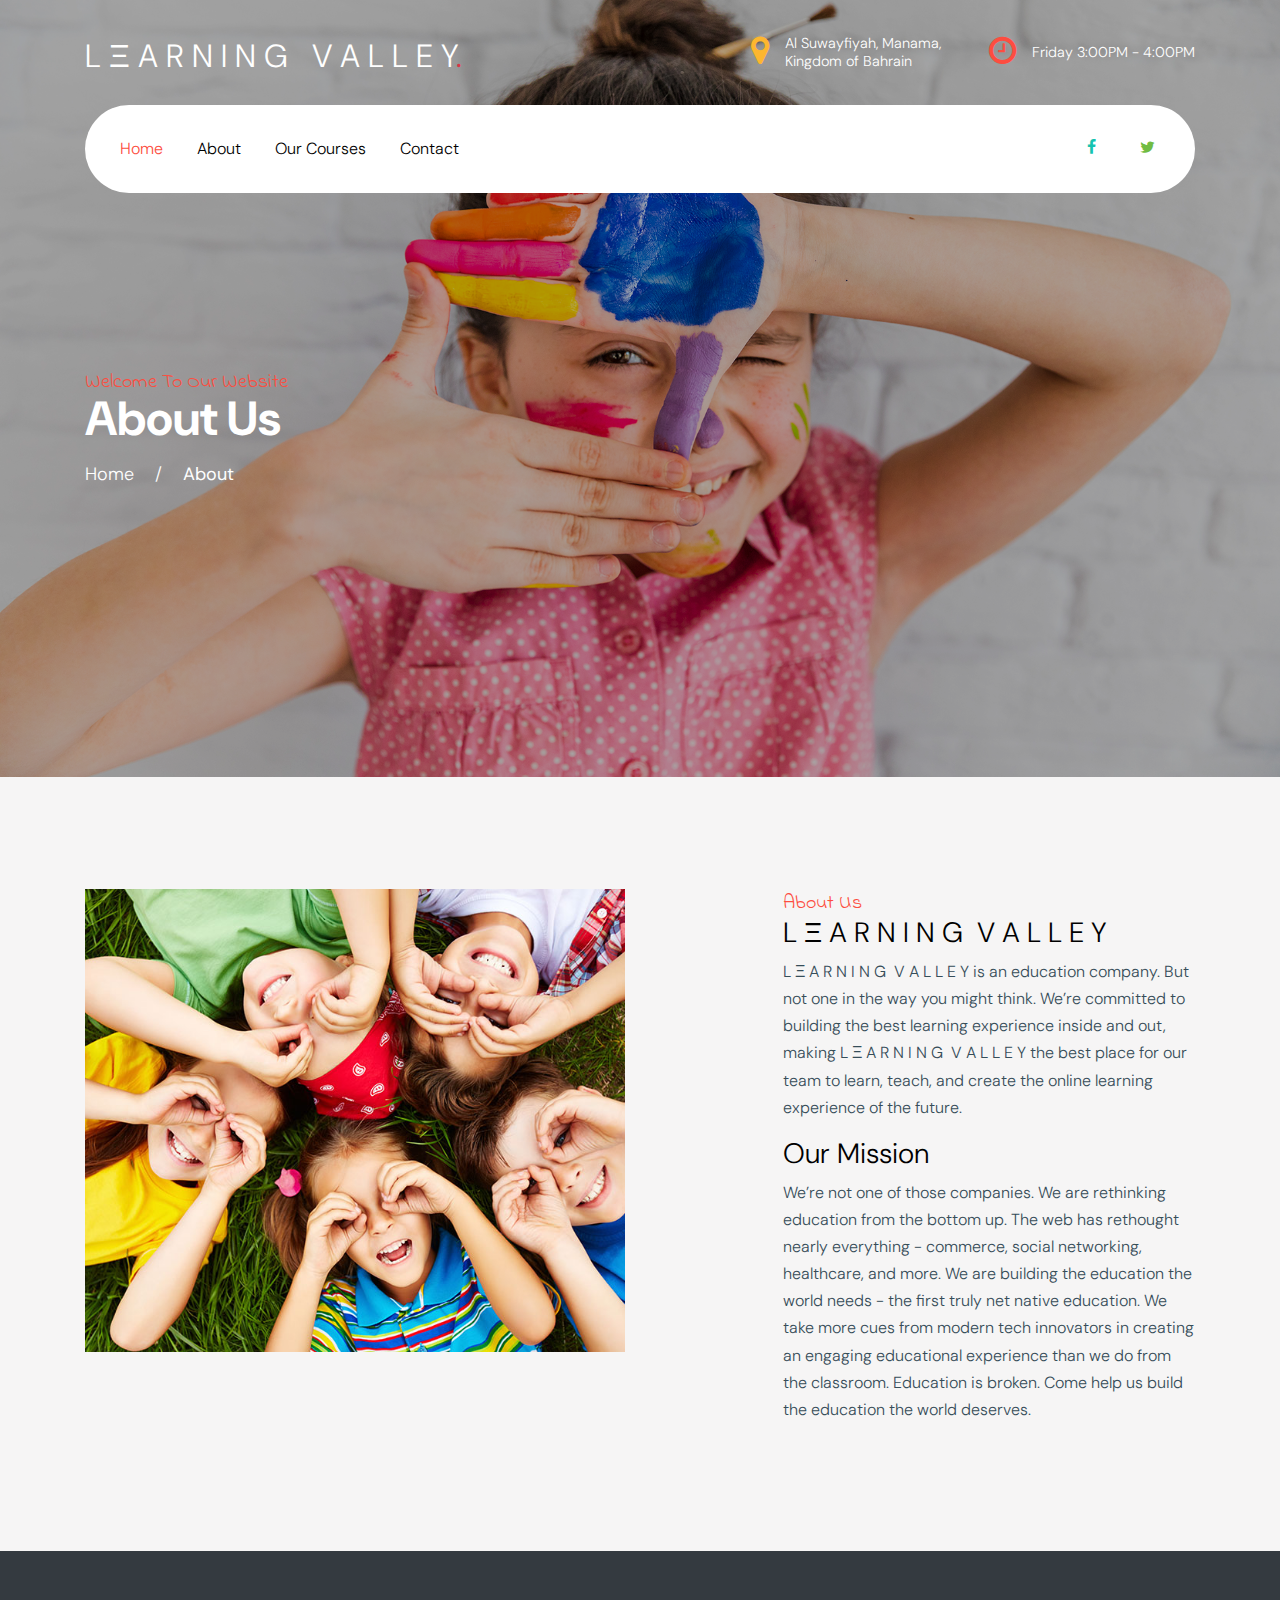
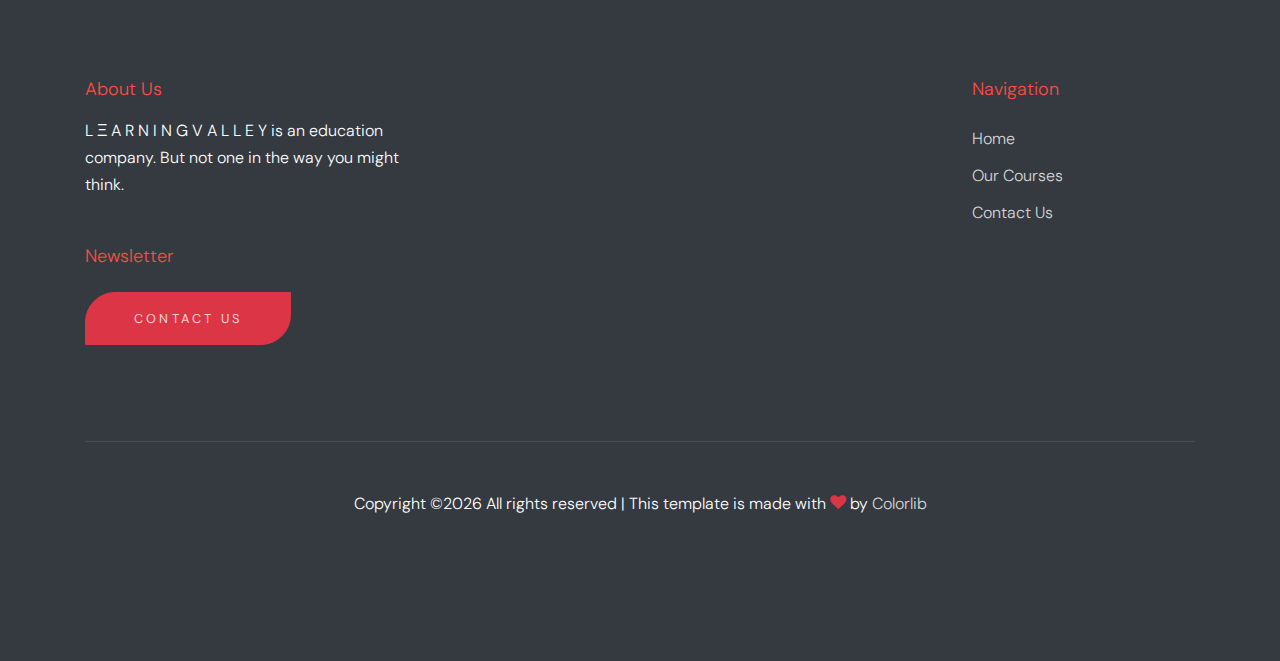
==== commit b592c4f8: "done!!!" ====
--- a/about.html
+++ b/about.html
@@ -2,7 +2,7 @@
 <html lang="en">
 
   <head>
-    <title>Kiddy &mdash; Website Template by Colorlib</title>
+    <title>L Ξ A R N I N G  V A L L E Y</title>
     <meta charset="utf-8">
     <meta name="viewport" content="width=device-width, initial-scale=1, shrink-to-fit=no">
 
@@ -45,16 +45,16 @@
         <div class="container mb-3">
           <div class="d-flex align-items-center">
             <div class="site-logo mr-auto">
-              <a href="index.html">Kiddy<span class="text-primary">.</span></a>
+              <a href="index.html" style="font-size: 2rem;">L Ξ A R N I N G  &nbsp V A L L E Y<span class="text-primary">.</span></a>
             </div>
             <div class="site-quick-contact d-none d-lg-flex ml-auto ">
               <div class="d-flex site-info align-items-center mr-5">
                 <span class="block-icon mr-3"><span class="icon-map-marker text-yellow"></span></span>
-                <span>34 Street Name, City Name Here, <br> United States</span>
+                <span>Al Suwayfiyah, Manama, <br> Kingdom of Bahrain</span>
               </div>
               <div class="d-flex site-info align-items-center">
                 <span class="block-icon mr-3"><span class="icon-clock-o"></span></span>
-                <span>Sunday - Friday 8:00AM - 4:00PM <br> Saturday CLOSED</span>
+                <span> Friday 3:00PM - 4:00PM <br></span>
               </div>
               
             </div>
@@ -70,22 +70,21 @@
 
               <nav class="site-navigation text-left mr-auto d-none d-lg-block" role="navigation">
                 <ul class="site-menu main-menu js-clone-nav mr-auto ">
-                  <li><a href="index.html" class="nav-link">Home</a></li>
-                  <li class="active"><a href="about.html" class="nav-link">About</a></li>
-                  <li><a href="packages.html" class="nav-link">Packages</a></li>
-                  <li><a href="gallery.html" class="nav-link">Gallery</a></li>
-                  <li><a href="pricing.html" class="nav-link">Pricing</a></li>
+                  <li class="active"><a href="index.html" class="nav-link">Home</a></li>
+                  <li><a href="about.html" class="nav-link">About</a></li>
+                  <li><a href="packages.html" class="nav-link">Our Courses</a></li>
+                 
                   <li><a href="contact.html" class="nav-link">Contact</a></li>
                 </ul>
               </nav>
 
               <div class="top-social ml-auto">
-                <a href="#"><span class="icon-facebook text-teal"></span></a>
-                <a href="#"><span class="icon-twitter text-success"></span></a>
-                <a href="#"><span class="icon-linkedin text-yellow"></span></a>
-              </div>
-          </div>
-        </div>
+                <a href="https://www.facebook.com/L-%CE%9E-A-R-N-I-N-G-V-A-L-L-E-Y-117805706719489" target="none"><span class="icon-facebook text-teal"></span></a>
+                <a href="https://twitter.com/home?lang=en" target="none" ><span class="icon-twitter text-success"></span></a>
+               
+              </div>
+          </div>
+       
 
        
 
@@ -110,159 +109,31 @@
 
     
 
-    <div class="site-section">
-      <div class="container">
+    <div id="wow"  class="site-section bg-light">
+      <div  class="container">
         <div class="row">
-          <div class="col-md-6">
+          <div class="col-md-6 mb-5 mb-md-0">
             <img src="images/img_1.jpg" alt="Image" class="img-fluid">
           </div>
           <div class="col-md-5 ml-auto pl-md-5">
             <span class="text-cursive h5 text-red">About Us</span>
-            <h3 class="text-black">Bring Fun Life To Your Kids</h3>
-            <p><span>Lorem ipsum dolor sit amet, consectetur adipisicing elit. Et harum, magni sequi nostrum maxime enim.</span><span>Magnam id atque dicta deleniti, ipsam ipsum distinctio. Facilis praesentium voluptatem accusamus, earum veritatis, laudantium.</span></p>
-
-            <p class="mt-5"><a href="#" class="btn btn-warning py-4 btn-custom-1">More About Us</a></p>
+            <h3 class="text-black">L Ξ A R N I N G &nbspV A L L E Y</h3>
+            <p><span>L Ξ A R N I N G &nbspV A L L E Y is an education company. But not one in the way you might think. We’re committed to building the best learning experience inside and out, making L Ξ A R N I N G &nbspV A L L E Y the best place for our team to learn, teach, and create the online learning experience of the future.</span></p>
+
+            <h3 class="text-black">Our Mission</h3>
+            <p><span>We’re not one of those companies. We are rethinking education from the bottom up. The web has rethought nearly everything - commerce, social networking, healthcare, and more. We are building the education the world needs - the first truly net native education. We take more cues from modern tech innovators in creating an engaging educational experience than we do from the classroom.
+
+              Education is broken. Come help us build the education the world deserves.</span></p>
+            
           </div>
         </div>
       </div>
     </div>
 
-    <div class="site-section bg-teal">
-      <div class="container">
-        <div class="row justify-content-center text-center mb-5 section-2-title">
-          <div class="col-md-6">
-            <span class="text-cursive h5 text-red">The Team</span>
-            <h3 class="text-white text-center">Meet The Team</h3>
-            <p class="mb-5">Lorem ipsum dolor sit amet, consectetur adipisicing elit. Iure nesciunt nemo vel earum maxime neque!</p>
-          </div>
-        </div>
-        <div class="row align-items-stretch">
-
-          <div class="col-lg-4 col-md-6 mb-5">
-            <div class="post-entry-1 h-100 person-1 teal">
-              
-                <img src="images/person_1.jpg" alt="Image"
-                 class="img-fluid">
-            
-              <div class="post-entry-1-contents">
-                <span class="meta">Founder</span>
-                <h2>James Doe</h2>
-                <p>Lorem ipsum dolor sit amet, consectetur adipisicing elit. Ipsa, sapiente.</p>
-              </div>
-            </div>
-          </div>
-          <div class="col-lg-4 col-md-6 mb-5">
-            <div class="post-entry-1 h-100 person-1 yellow">
-              
-                <img src="images/person_2.jpg" alt="Image"
-                 class="img-fluid">
-            
-              <div class="post-entry-1-contents">
-                <span class="meta">Founder</span>
-                <h2>James Doe</h2>
-                <p>Lorem ipsum dolor sit amet, consectetur adipisicing elit. Ipsa, sapiente.</p>
-              </div>
-            </div>
-          </div>
-
-          <div class="col-lg-4 col-md-6 mb-5">
-            <div class="post-entry-1 h-100 person-1 red">
-              
-                <img src="images/person_3.jpg" alt="Image"
-                 class="img-fluid">
-            
-              <div class="post-entry-1-contents">
-                <span class="meta">Founder</span>
-                <h2>James Doe</h2>
-                <p>Lorem ipsum dolor sit amet, consectetur adipisicing elit. Ipsa, sapiente.</p>
-              </div>
-            </div>
-          </div>
-
-          <div class="col-lg-4 col-md-6 mb-5">
-            <div class="post-entry-1 h-100 person-1 green">
-              
-                <img src="images/person_4.jpg" alt="Image"
-                 class="img-fluid">
-            
-              <div class="post-entry-1-contents">
-                <span class="meta">Founder</span>
-                <h2>James Doe</h2>
-                <p>Lorem ipsum dolor sit amet, consectetur adipisicing elit. Ipsa, sapiente.</p>
-              </div>
-            </div>
-          </div>
-
-          <div class="col-lg-4 col-md-6 mb-5">
-            <div class="post-entry-1 h-100 person-1 blue">
-              
-                <img src="images/person_5.jpg" alt="Image"
-                 class="img-fluid">
-            
-              <div class="post-entry-1-contents">
-                <span class="meta">Founder</span>
-                <h2>James Doe</h2>
-                <p>Lorem ipsum dolor sit amet, consectetur adipisicing elit. Ipsa, sapiente.</p>
-              </div>
-            </div>
-          </div>
-
-          <div class="col-lg-4 col-md-6 mb-5">
-            <div class="post-entry-1 h-100 person-1 red">
-              
-                <img src="images/person_1.jpg" alt="Image"
-                 class="img-fluid">
-            
-              <div class="post-entry-1-contents">
-                <span class="meta">Founder</span>
-                <h2>James Doe</h2>
-                <p>Lorem ipsum dolor sit amet, consectetur adipisicing elit. Ipsa, sapiente.</p>
-              </div>
-            </div>
-          </div>
-
-
-        </div>
-      </div>
-    </div>
-    
-    
-    <div class="site-section bg-info">
-      <div class="container">
-        <div class="row mb-5">
-          <div class="col-12 text-center">
-            <span class="text-cursive h5 text-red d-block">Packages You Like</span>
-            <h2 class="text-white">Our Packages</h2>
-          </div>
-        </div>
-        <div class="row">
-          <div class="col-lg-4">
-            <div class="package text-center bg-white">
-              <span class="img-wrap"><img src="images/flaticon/svg/001-jigsaw.svg" alt="Image" class="img-fluid"></span>
-              <h3 class="text-teal">Indoor Games</h3>
-              <p>Lorem ipsum dolor sit amet. Consequatur aliquam, fuga maiores amet quo corporis distinctio soluta recusandae?</p>
-              <p><a href="#" class="btn btn-primary btn-custom-1 mt-4">Learn More</a></p>
-            </div>
-          </div>
-          <div class="col-lg-4">
-            <div class="package text-center bg-white">
-              <span class="img-wrap"><img src="images/flaticon/svg/002-target.svg" alt="Image" class="img-fluid"></span>
-              <h3 class="text-success">Outdoor Game and Event</h3>
-              <p>Lorem ipsum dolor sit amet. Consequatur aliquam, fuga maiores amet quo corporis distinctio soluta recusandae?</p>
-              <p><a href="#" class="btn btn-warning btn-custom-1 mt-4">Learn More</a></p>
-            </div>
-          </div>
-          <div class="col-lg-4">
-            <div class="package text-center bg-white">
-              <span class="img-wrap"><img src="images/flaticon/svg/003-mission.svg" alt="Image" class="img-fluid"></span>
-              <h3 class="text-danger">Camping for Kids</h3>
-              <p>Lorem ipsum dolor sit amet. Consequatur aliquam, fuga maiores amet quo corporis distinctio soluta recusandae?</p>
-              <p><a href="#" class="btn btn-success btn-custom-1 mt-4">Learn More</a></p>
-            </div>
-          </div>
-        </div>
-      </div>
-    </div>
+    
+    
+    
+    
 
     
 
@@ -271,36 +142,24 @@
         <div class="row">
           <div class="col-lg-4">
             <h2 class="footer-heading mb-3">About Us</h2>
-                <p class="mb-5">Far far away, behind the word mountains, far from the countries Vokalia and Consonantia, there live the blind texts. </p>
+                <p class="mb-5">L Ξ A R N I N G  V A L L E Y is an education company. But not one in the way you might think. </p>
 
                 <h2 class="footer-heading mb-4">Newsletter</h2>
-                <form action="#" class="d-flex" class="subscribe">
-                  <input type="text" class="form-control mr-3" placeholder="Email">
-                  <input type="submit" value="Send" class="btn btn-primary">
-                </form>
+    
+                <a href="https://docs.google.com/forms/d/e/1FAIpQLSfLTitB2hztwWEs5npDfsbmyWJQrEy907DxbNJddWH4OsdSEw/viewform?usp=sf_link" class="btn btn-primary btn-custom-1 py-3 px-5 ml-auto"style="padding-bottom: 40rem;" target="_none_">Contact Us</a>
+                
           </div>
           <div class="col-lg-8 ml-auto">
             <div class="row">
               <div class="col-lg-4 ml-auto">
                 <h2 class="footer-heading mb-4">Navigation</h2>
                 <ul class="list-unstyled">
-                  <li><a href="#">About Us</a></li>
-                  <li><a href="#">Testimonials</a></li>
-                  <li><a href="#">Terms of Service</a></li>
-                  <li><a href="#">Privacy</a></li>
-                  <li><a href="#">Contact Us</a></li>
+                  <li><a href="index.html">Home</a></li>
+                  
+                  <li><a href="packages.html">Our Courses</a></li>
+                 
+                  <li><a href="contact.html">Contact Us</a></li>
                 </ul>
-              </div>
-              <div class="col-lg-4">
-                <h2 class="footer-heading mb-4">Navigation</h2>
-                <ul class="list-unstyled">
-                  <li><a href="#">About Us</a></li>
-                  <li><a href="#">Testimonials</a></li>
-                  <li><a href="#">Terms of Service</a></li>
-                  <li><a href="#">Privacy</a></li>
-                  <li><a href="#">Contact Us</a></li>
-                </ul>
-                
               </div>
 
               
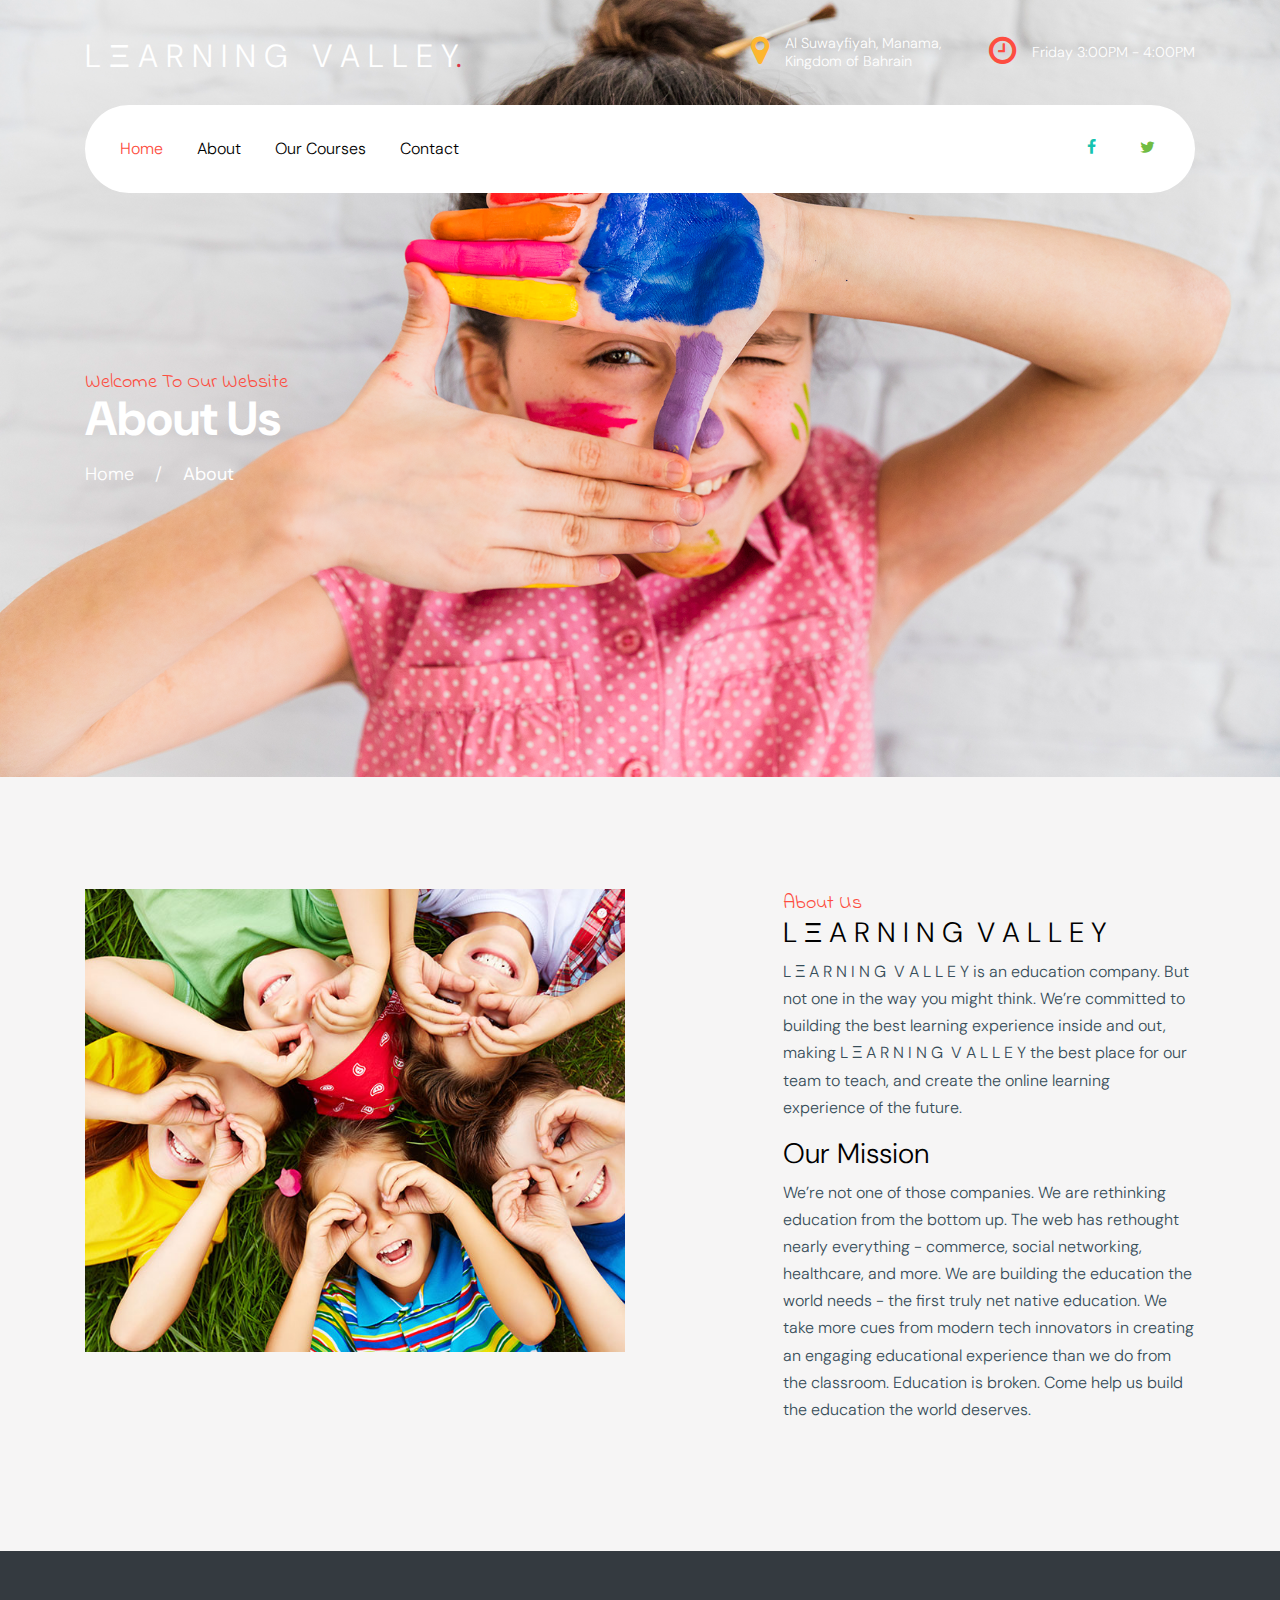
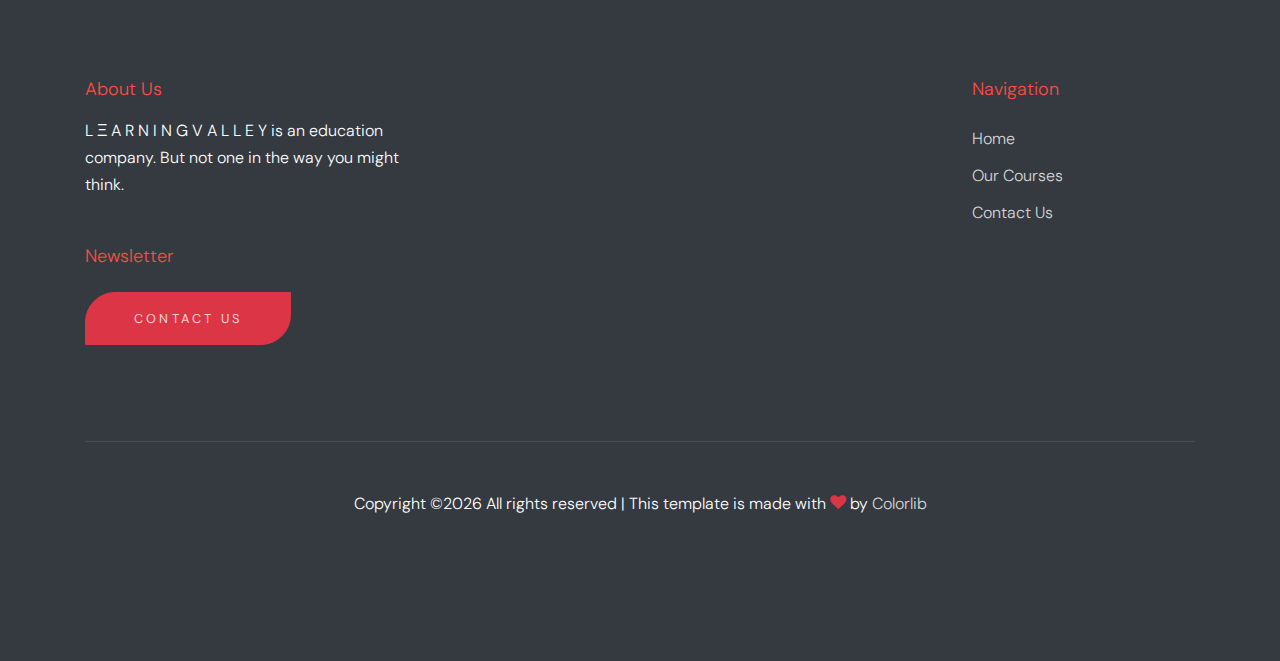
==== commit b781f594: "done" ====
--- a/about.html
+++ b/about.html
@@ -118,7 +118,7 @@
           <div class="col-md-5 ml-auto pl-md-5">
             <span class="text-cursive h5 text-red">About Us</span>
             <h3 class="text-black">L Ξ A R N I N G &nbspV A L L E Y</h3>
-            <p><span>L Ξ A R N I N G &nbspV A L L E Y is an education company. But not one in the way you might think. We’re committed to building the best learning experience inside and out, making L Ξ A R N I N G &nbspV A L L E Y the best place for our team to learn, teach, and create the online learning experience of the future.</span></p>
+            <p><span>L Ξ A R N I N G &nbspV A L L E Y is an education company. But not one in the way you might think. We’re committed to building the best learning experience inside and out, making L Ξ A R N I N G &nbspV A L L E Y the best place for our team to teach, and create the online learning experience of the future.</span></p>
 
             <h3 class="text-black">Our Mission</h3>
             <p><span>We’re not one of those companies. We are rethinking education from the bottom up. The web has rethought nearly everything - commerce, social networking, healthcare, and more. We are building the education the world needs - the first truly net native education. We take more cues from modern tech innovators in creating an engaging educational experience than we do from the classroom.
--- a/css/style.css
+++ b/css/style.css
@@ -800,8 +800,11 @@
       left: 0;
       right: 0;
       bottom: 0;
-      background: rgba(0, 0, 0, 0.3);
+      
       z-index: 1; }
+  .text-cursive h5.text-red{
+    font-size: 1px;
+  }
   .site-section-cover.inner-page,
   .site-section-cover.inner-page .container > .row {
     height: auto;
@@ -884,7 +887,8 @@
   margin-top: -10rem; }
   @media (max-width: 991.98px) {
     .block-img-video-1-wrap .block-img-video-1 {
-      margin-top: -6rem; } }
+      margin-top: -6rem; }
+    }
 
 .block-img-video-1 > a {
   display: block;
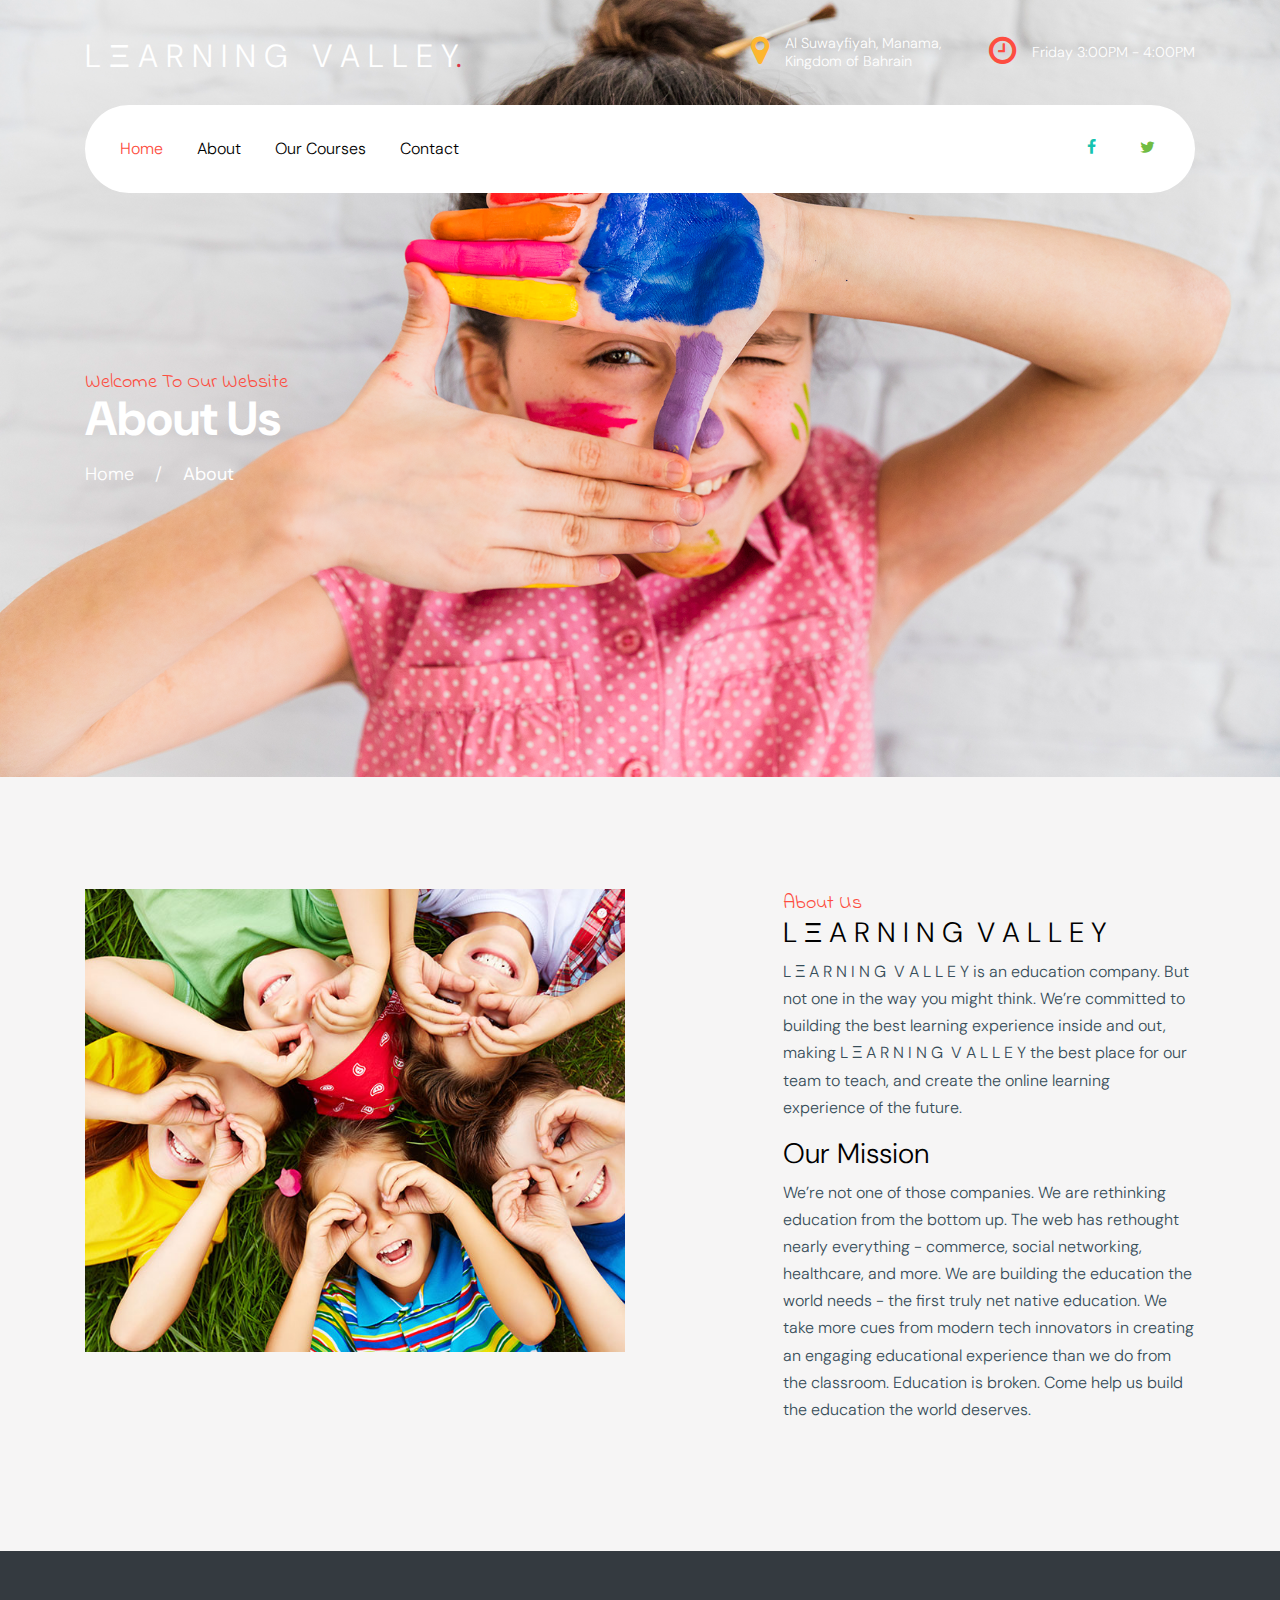
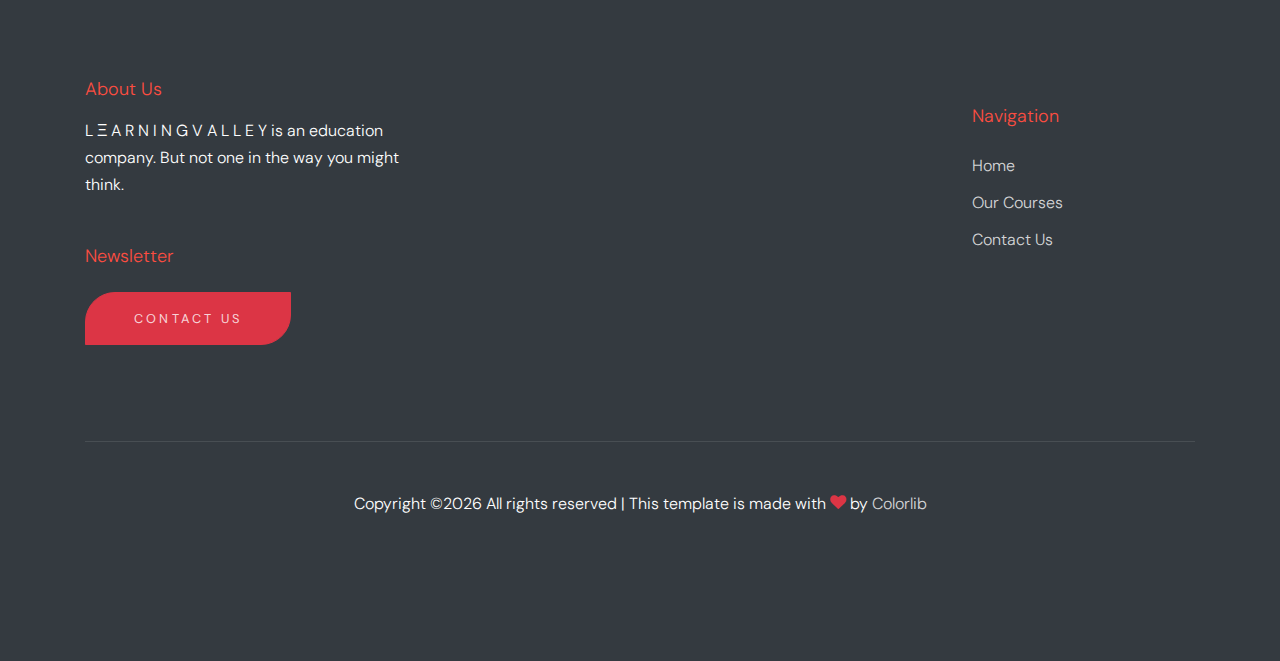
==== commit c9f185c2: "jj" ====
--- a/about.html
+++ b/about.html
@@ -152,6 +152,8 @@
           <div class="col-lg-8 ml-auto">
             <div class="row">
               <div class="col-lg-4 ml-auto">
+                <br>
+                
                 <h2 class="footer-heading mb-4">Navigation</h2>
                 <ul class="list-unstyled">
                   <li><a href="index.html">Home</a></li>
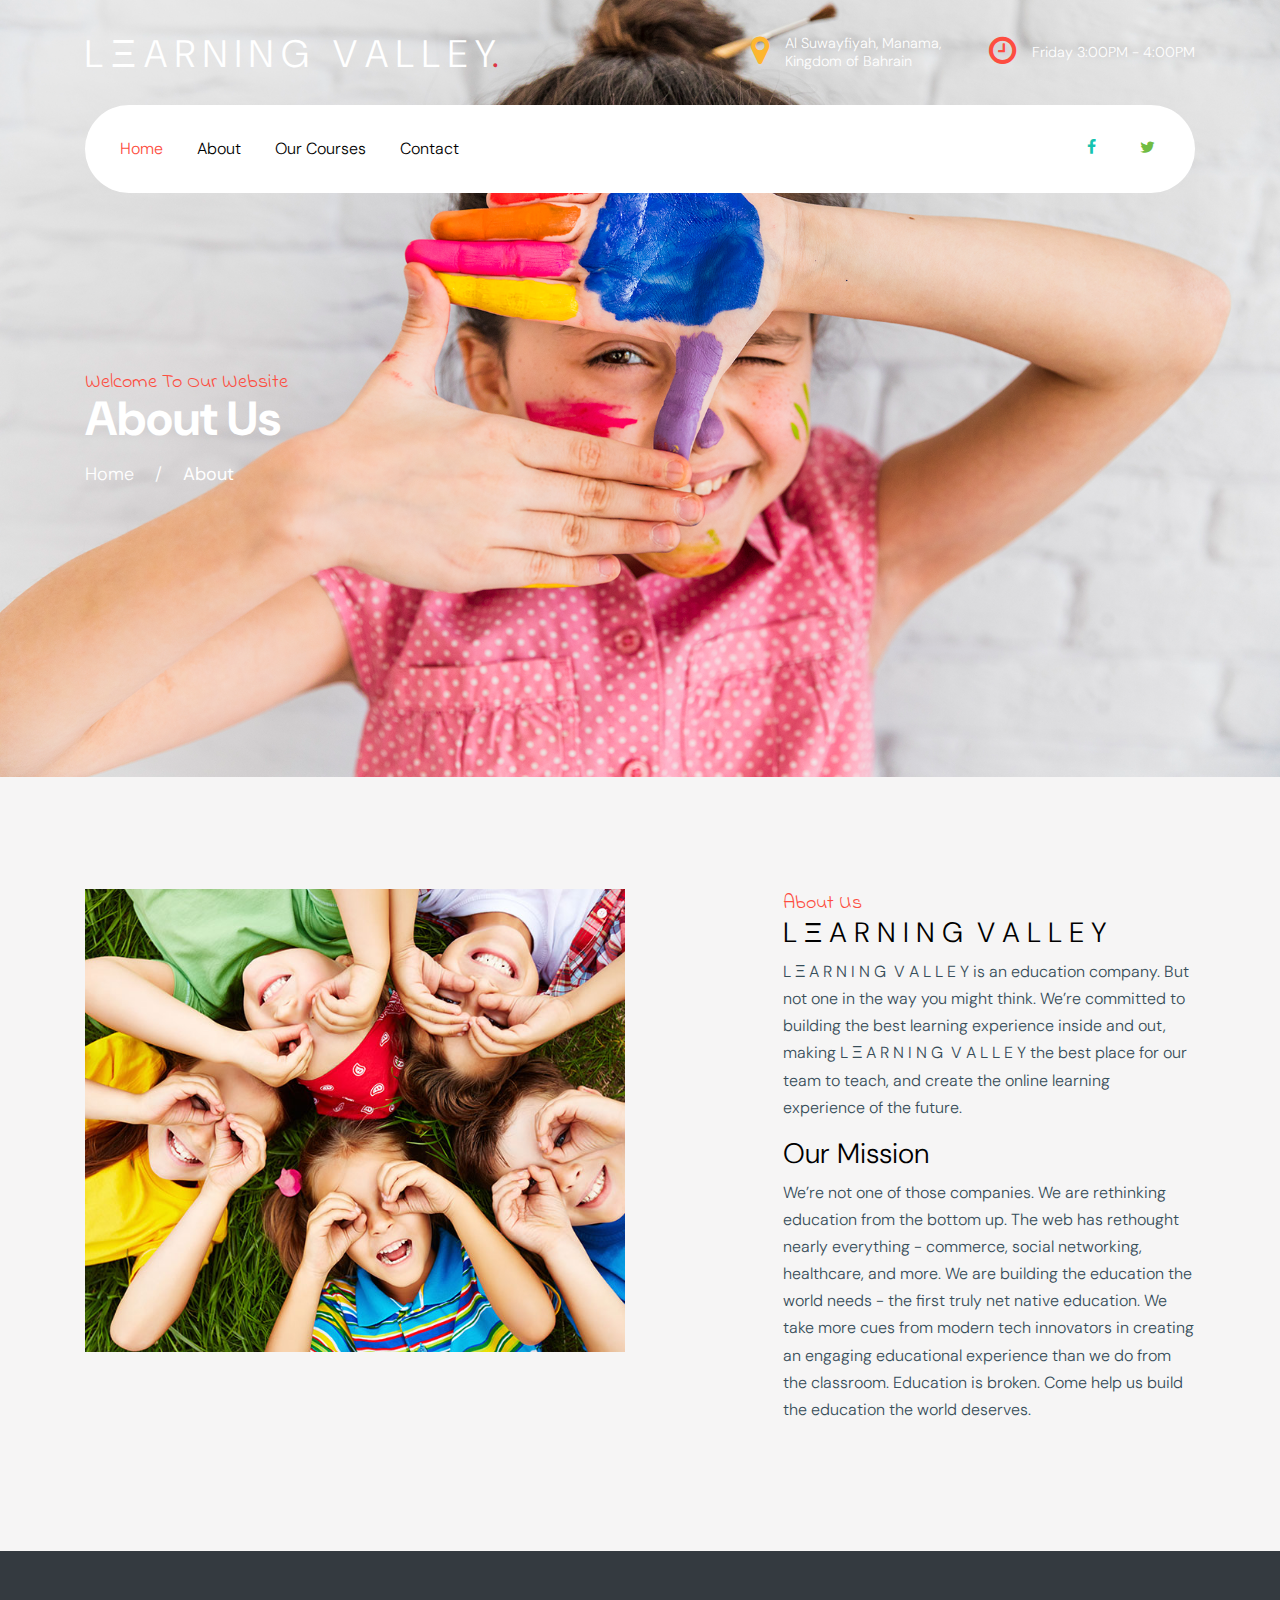
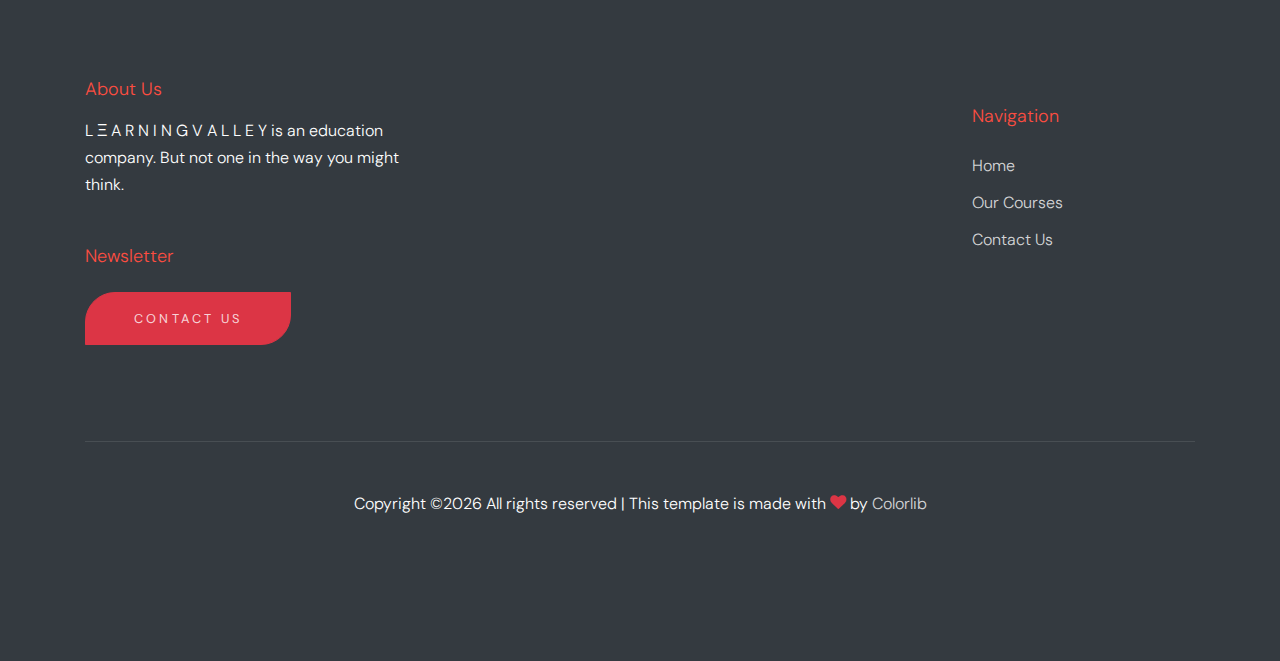
==== commit 7ac9edcf: "last commit!!!!" ====
--- a/about.html
+++ b/about.html
@@ -45,7 +45,7 @@
         <div class="container mb-3">
           <div class="d-flex align-items-center">
             <div class="site-logo mr-auto">
-              <a href="index.html" style="font-size: 2rem;">L Ξ A R N I N G  &nbsp V A L L E Y<span class="text-primary">.</span></a>
+              <a href="index.html" style="font-size: 3vw;">L Ξ A R N I N G  &nbsp V A L L E Y<span class="text-primary">.</span></a>
             </div>
             <div class="site-quick-contact d-none d-lg-flex ml-auto ">
               <div class="d-flex site-info align-items-center mr-5">
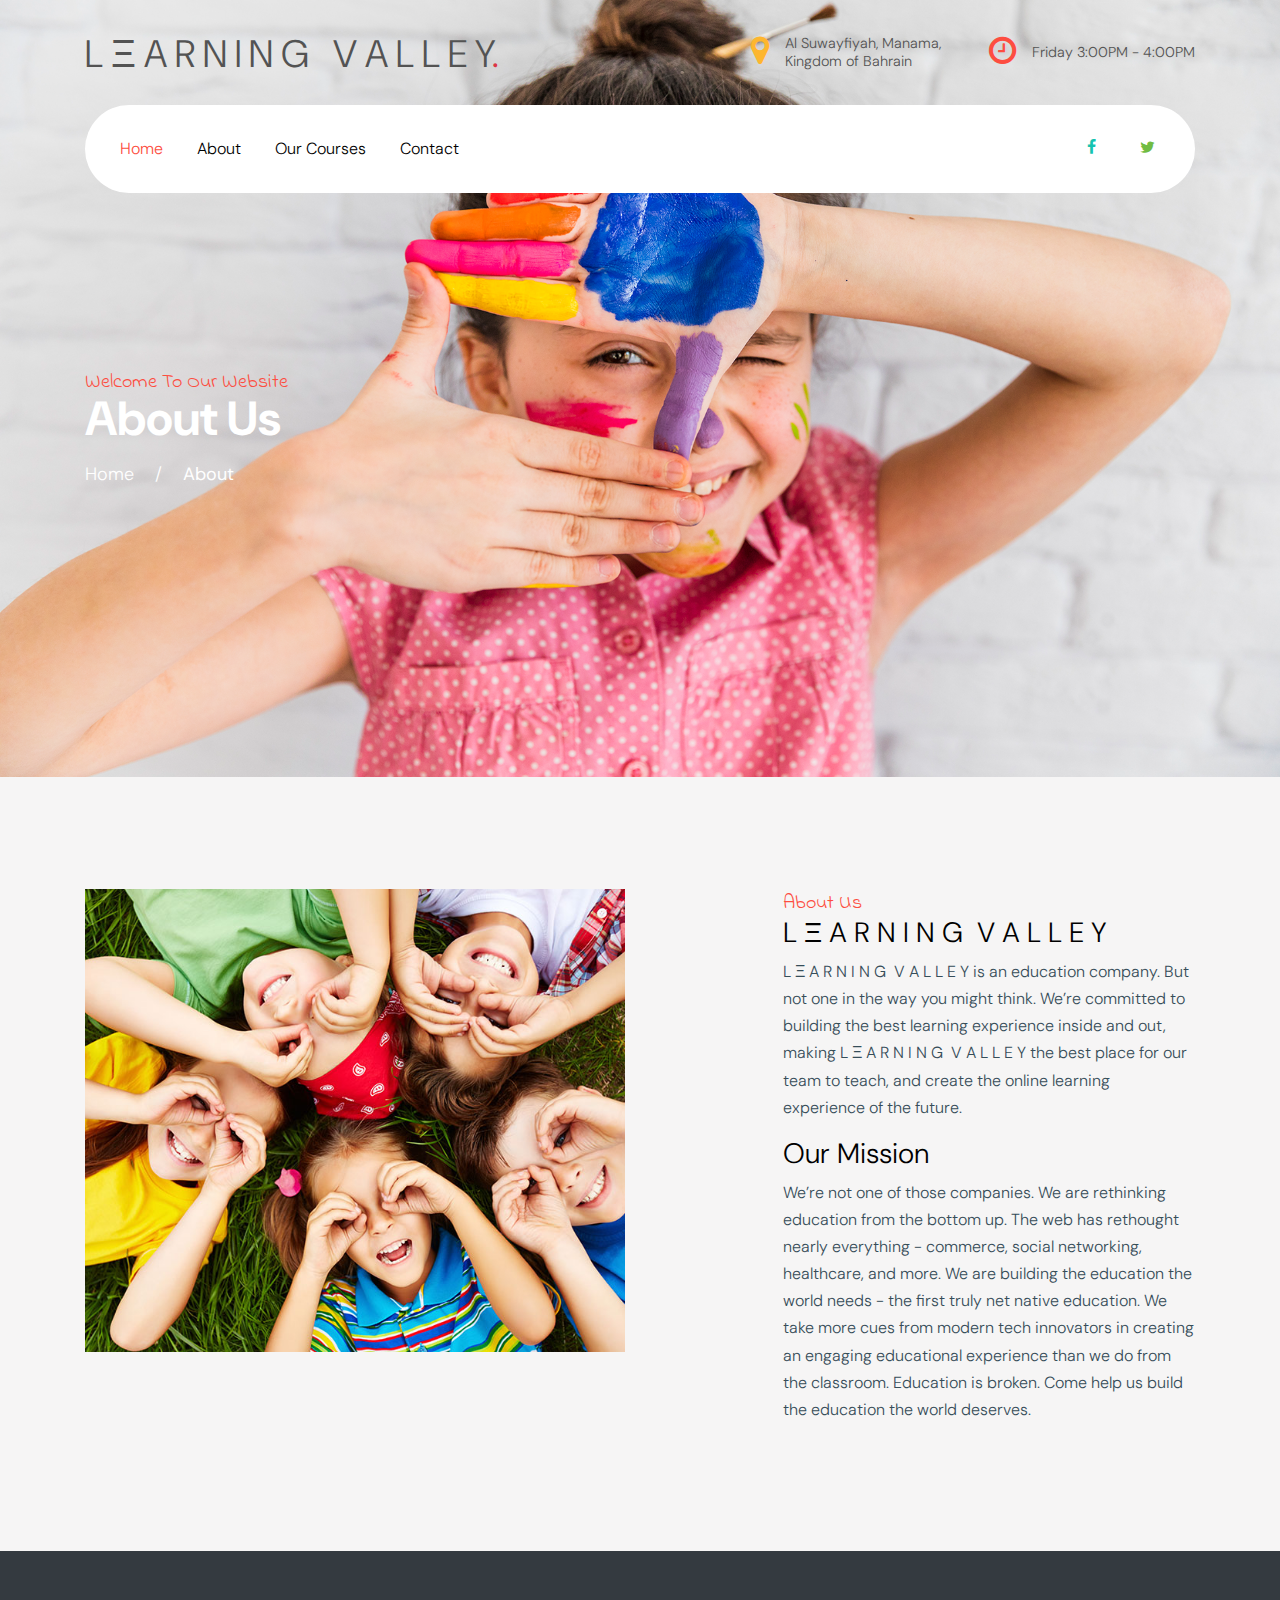
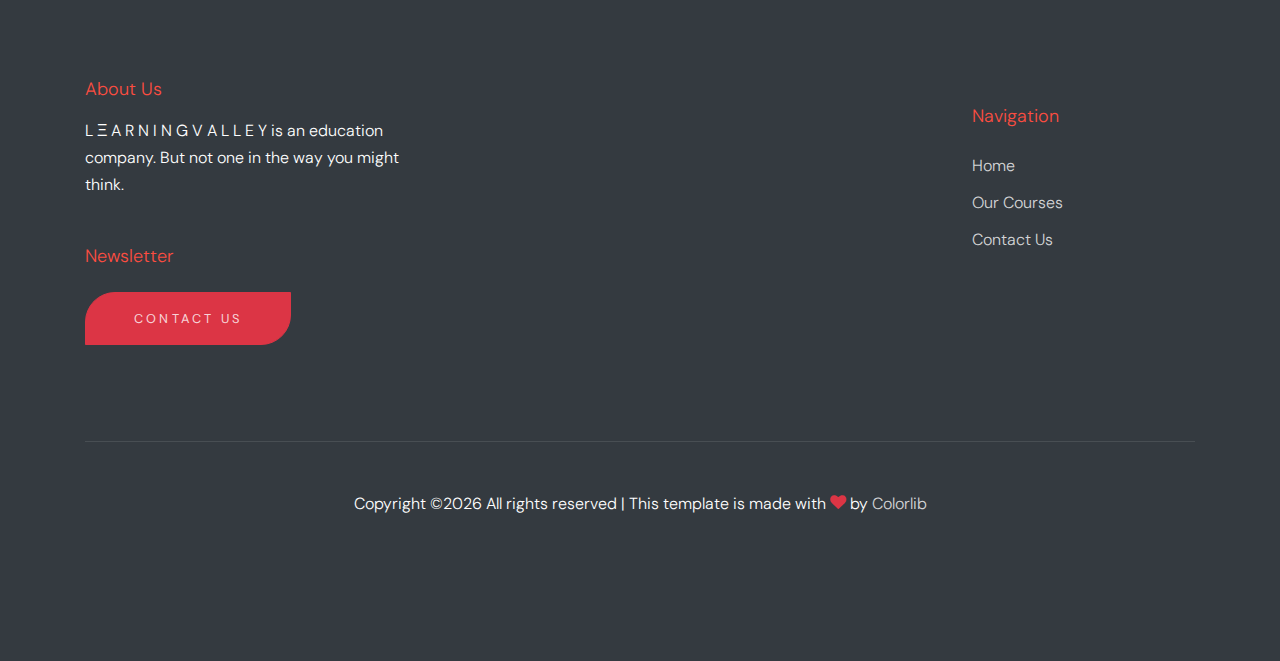
==== commit b1695e40: "color change" ====
--- a/about.html
+++ b/about.html
@@ -45,16 +45,16 @@
         <div class="container mb-3">
           <div class="d-flex align-items-center">
             <div class="site-logo mr-auto">
-              <a href="index.html" style="font-size: 3vw;">L Ξ A R N I N G  &nbsp V A L L E Y<span class="text-primary">.</span></a>
+              <a href="index.html" style="font-size: 3vw; color: rgb(83, 83, 83);">L Ξ A R N I N G  &nbsp V A L L E Y<span class="text-primary">.</span></a>
             </div>
             <div class="site-quick-contact d-none d-lg-flex ml-auto ">
               <div class="d-flex site-info align-items-center mr-5">
                 <span class="block-icon mr-3"><span class="icon-map-marker text-yellow"></span></span>
-                <span>Al Suwayfiyah, Manama, <br> Kingdom of Bahrain</span>
+                <span style="color: rgb(83, 83, 83);">Al Suwayfiyah, Manama, <br style="color: rgb(83, 83, 83);"> Kingdom of Bahrain</span>
               </div>
               <div class="d-flex site-info align-items-center">
                 <span class="block-icon mr-3"><span class="icon-clock-o"></span></span>
-                <span> Friday 3:00PM - 4:00PM <br></span>
+                <span style="color: rgb(83, 83, 83);"> Friday 3:00PM - 4:00PM <br></span>
               </div>
               
             </div>
